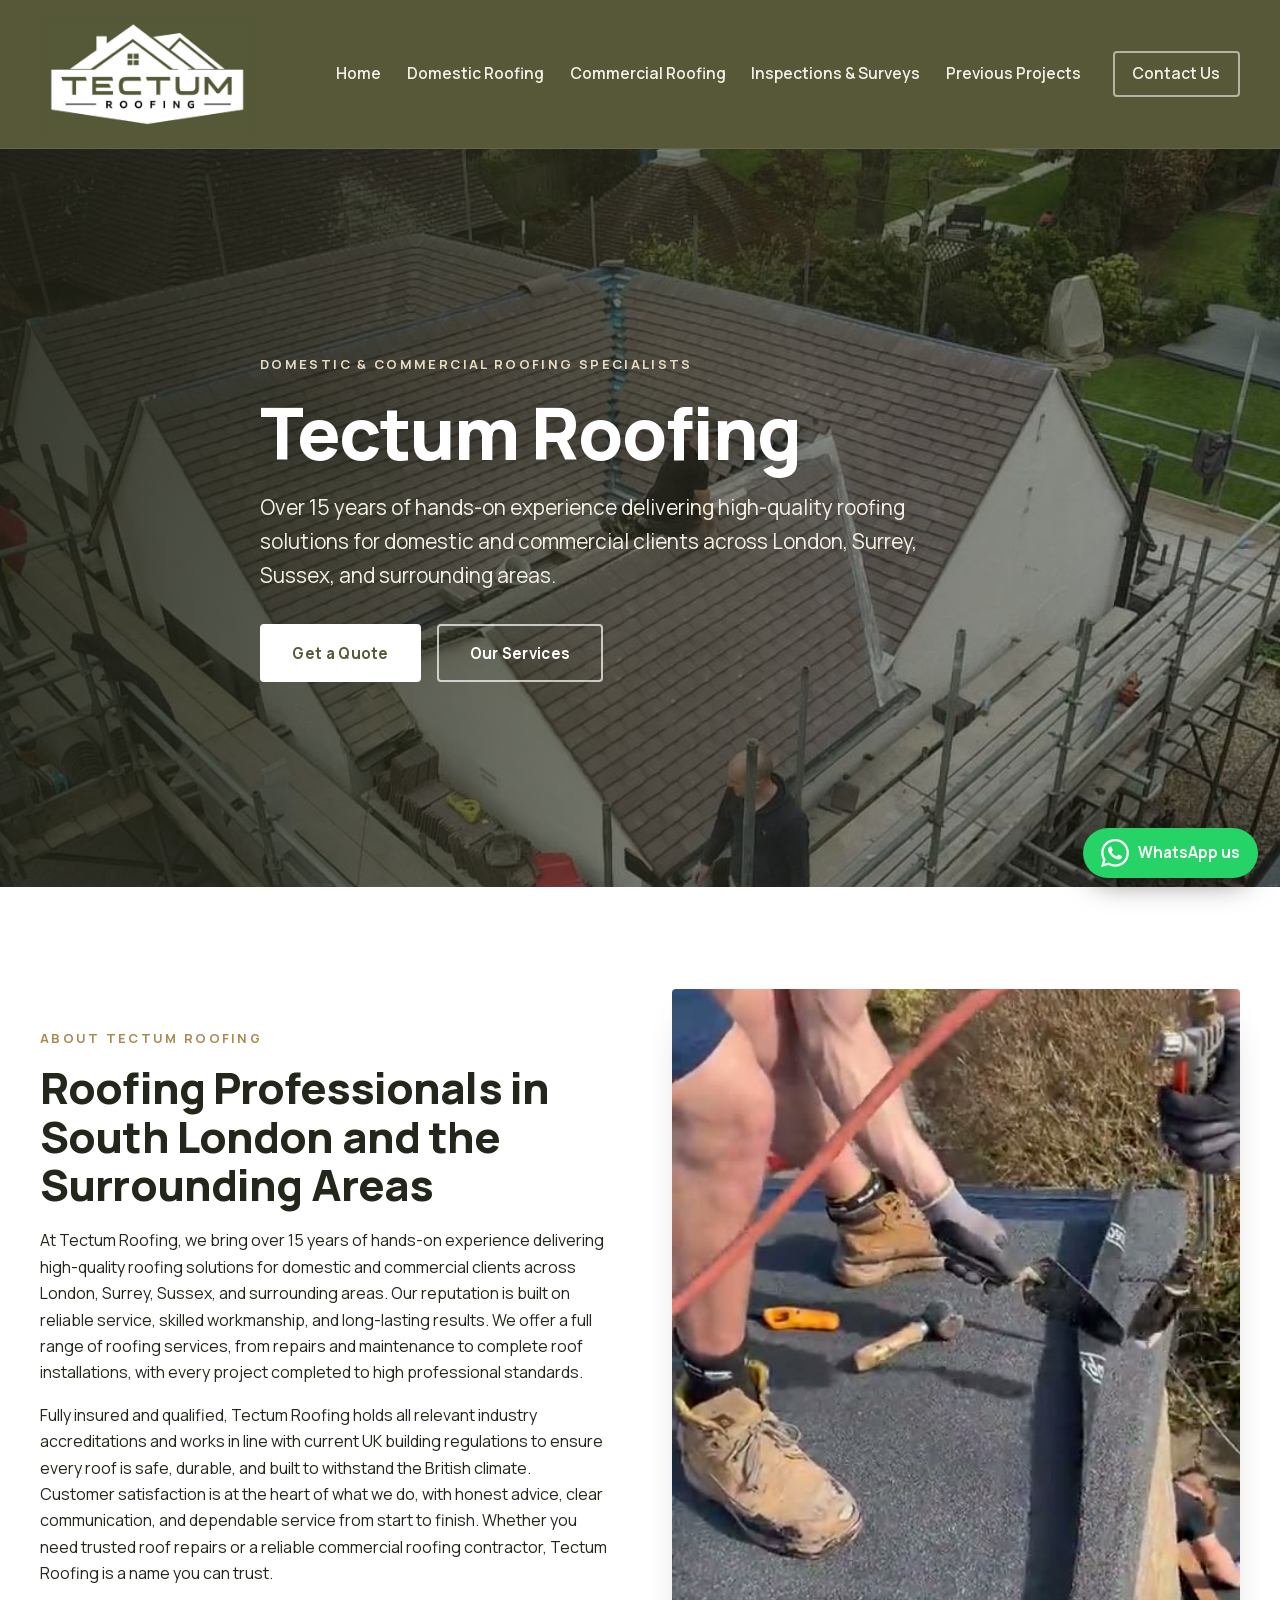
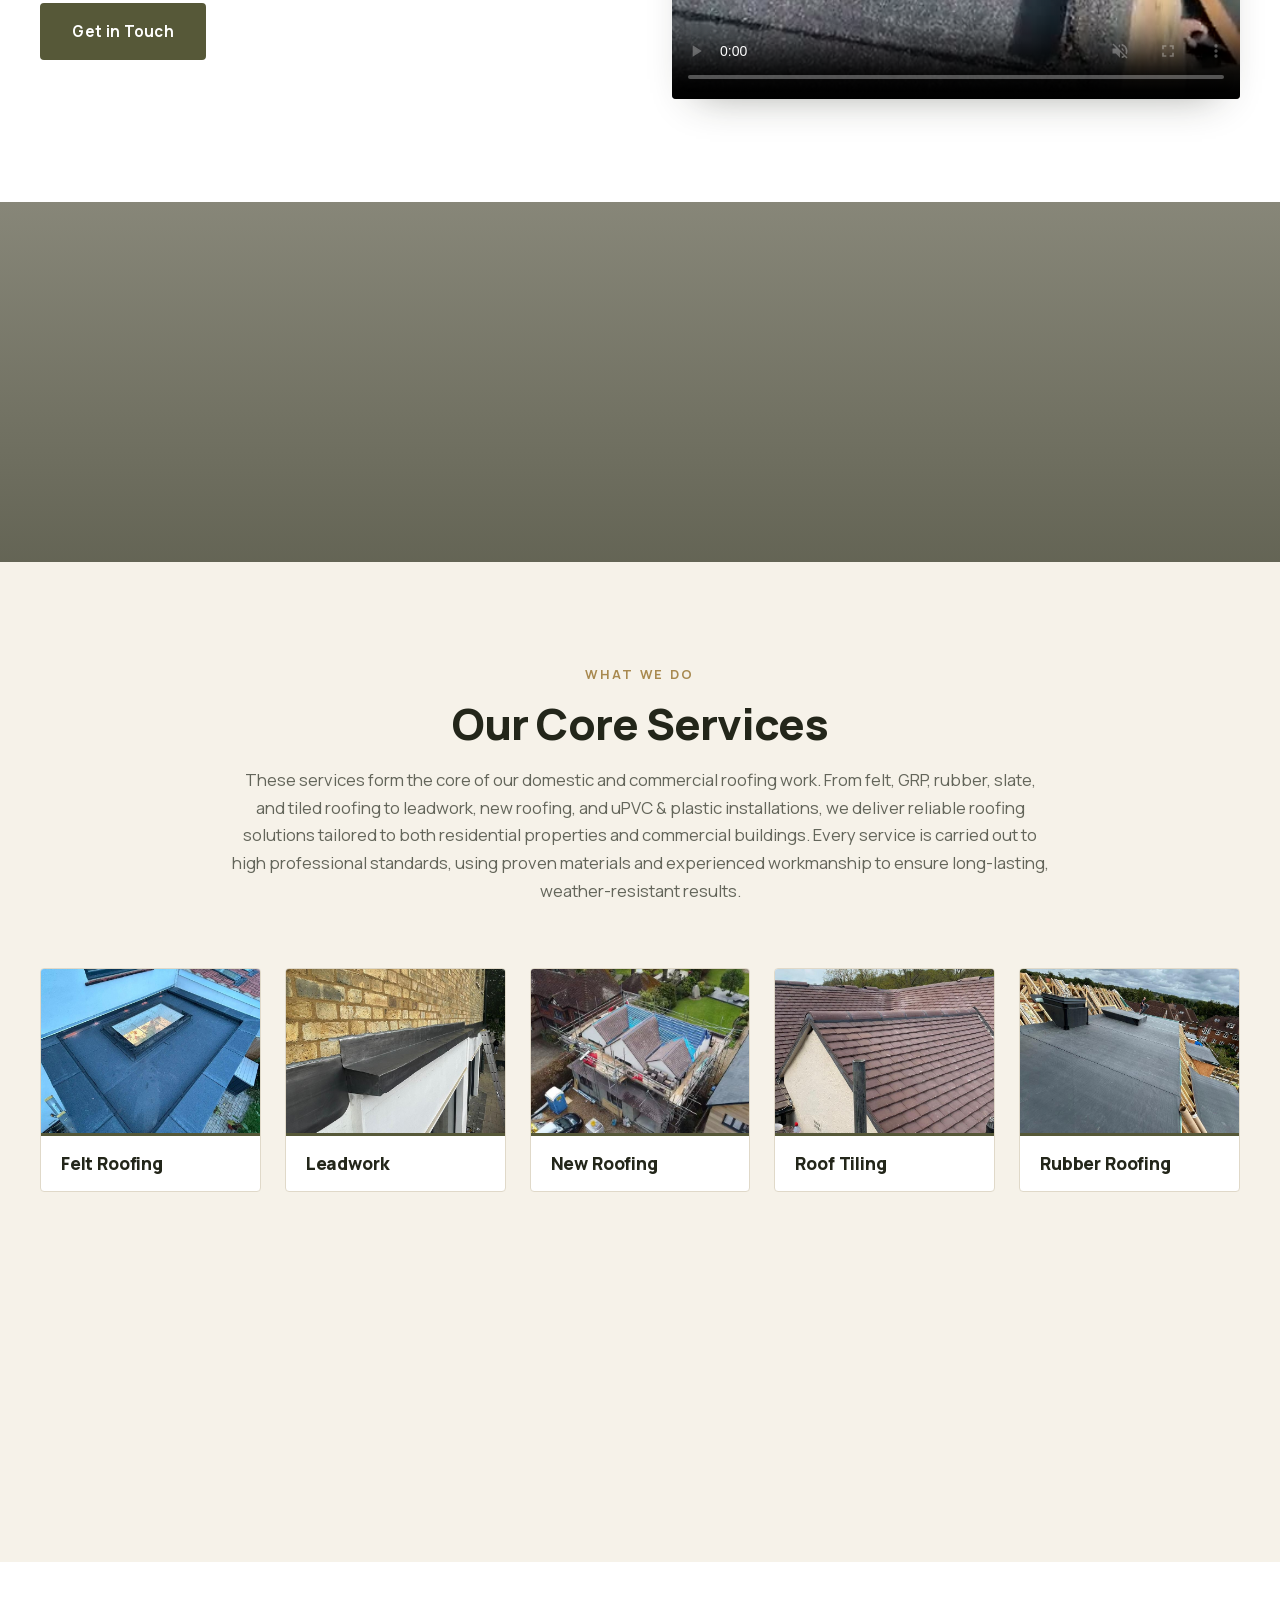
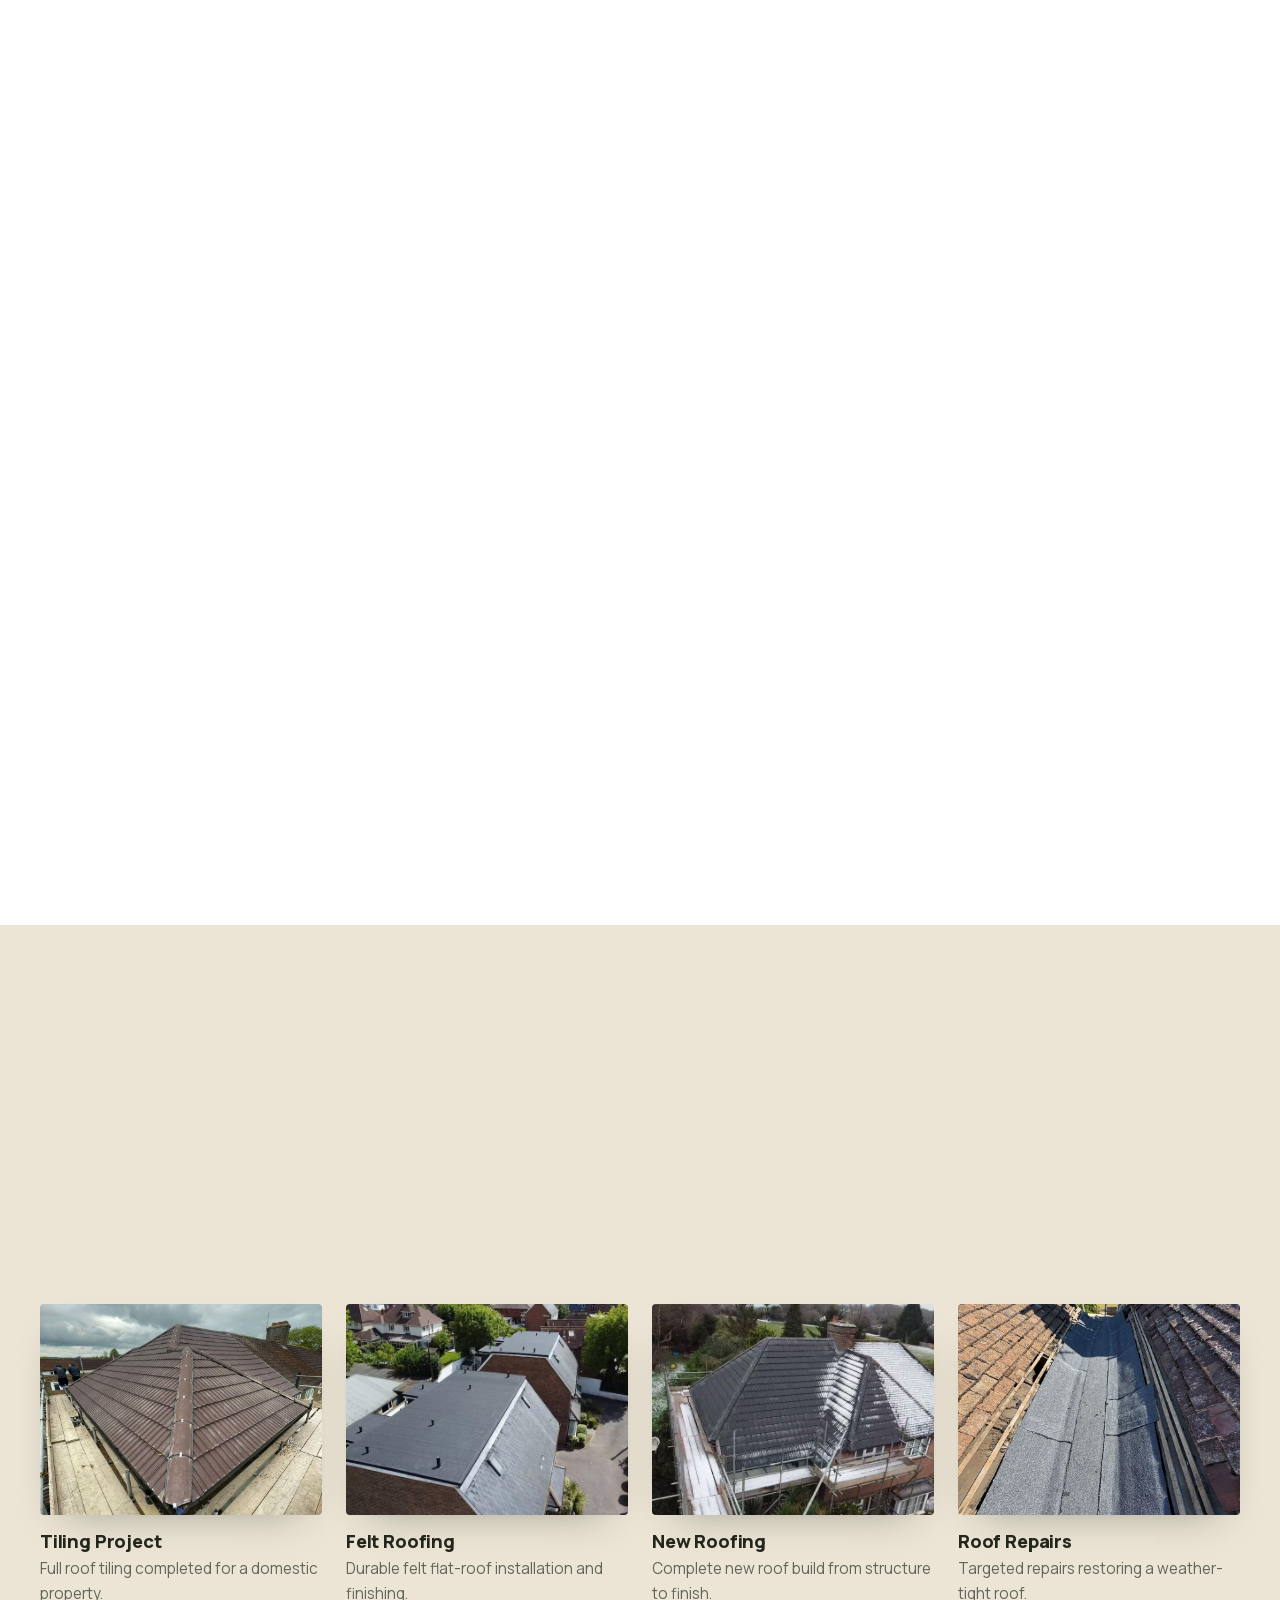
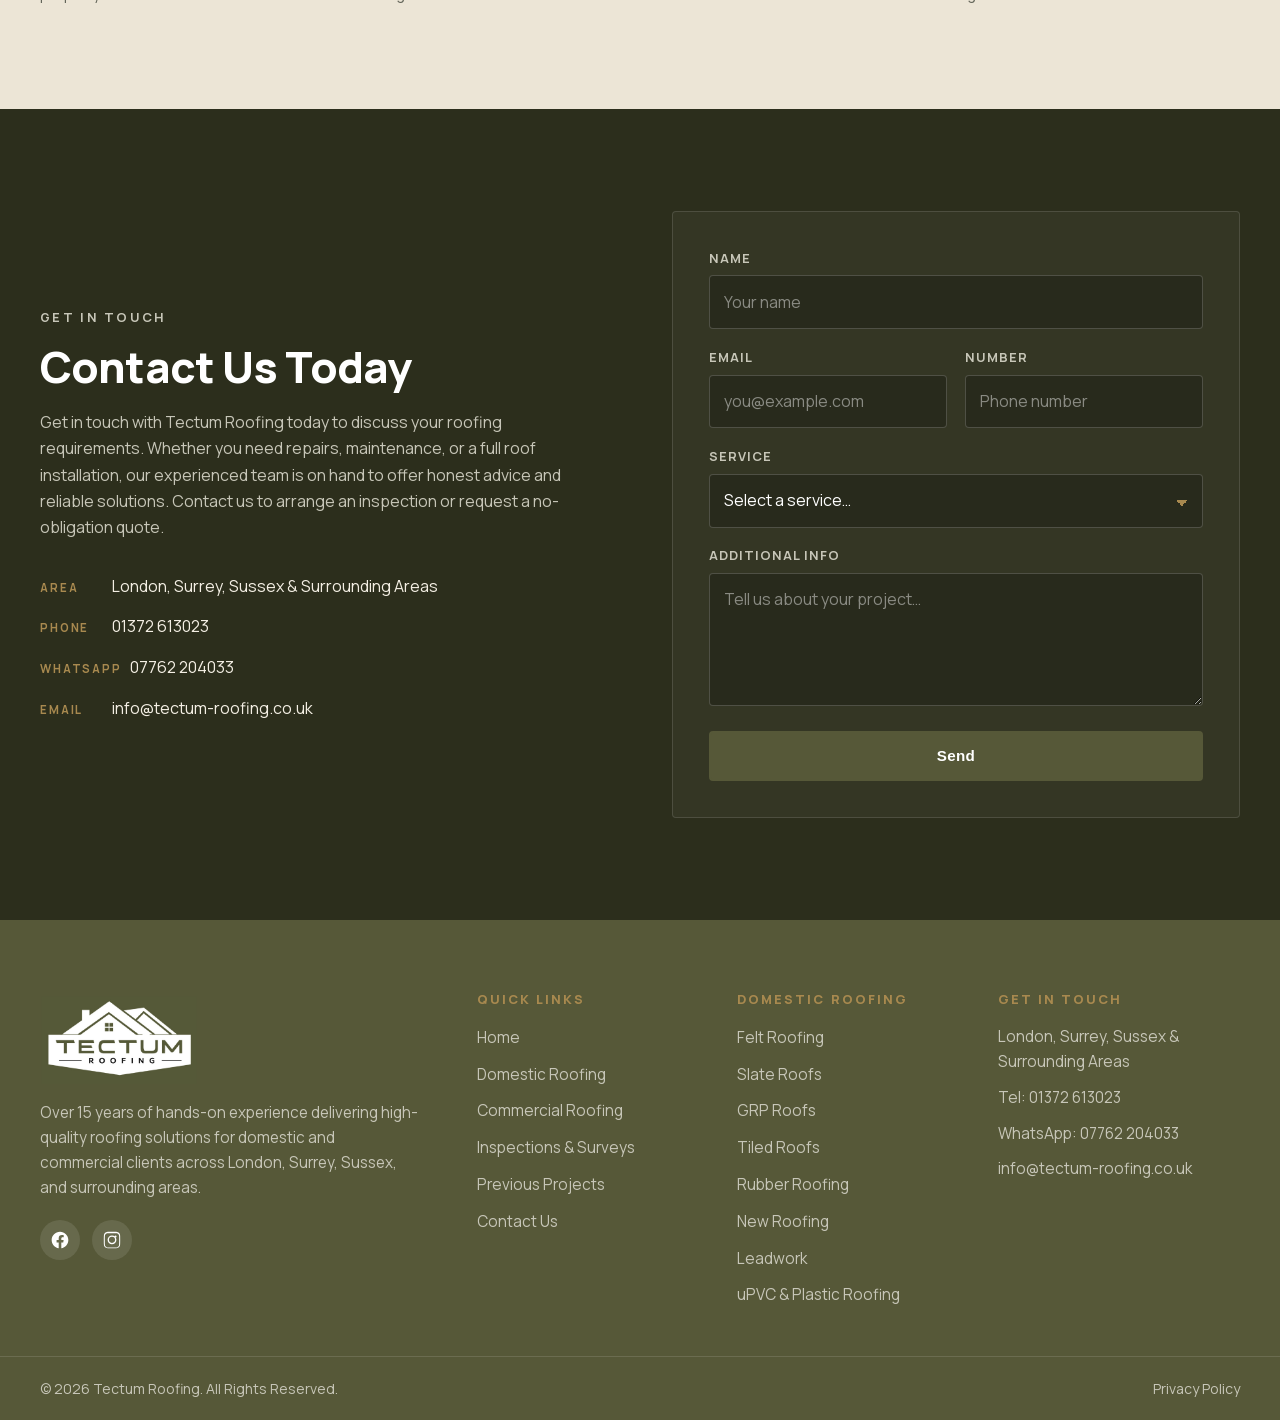
==== index.html @ 18a6b202 "Change the Leadwork photo Client-supplied shot of lead apron flashing dressed along a brick wall. Re" ====
<!DOCTYPE html>
<html lang="en-GB">
<head>
  <meta charset="UTF-8">
  <meta name="viewport" content="width=device-width, initial-scale=1.0">
  <title>Tectum Roofing | Domestic & Commercial Roofing — Surrey, South London & Surrounds</title>
  <meta name="description" content="Tectum Roofing delivers high-quality domestic and commercial roofing across London, Surrey, Sussex and surrounding areas. Over 15 years of experience — repairs, new roofing and full installations.">

  <!-- Favicon (real asset from client site) -->
  <link rel="icon" type="image/png" href="assets/images/brand/favicon.png">

  <!-- Styles -->
  <link rel="stylesheet" href="assets/css/styles.css?v=20260902">

  <!-- Preload primary font weight for faster first paint -->
  <link rel="preload" href="assets/fonts/manrope-latin.woff2" as="font" type="font/woff2" crossorigin>
</head>
<body id="top">

  <!-- ============================================================
       HEADER / NAV
       "Domestic Roofing" links to domestic-roofing.html, which covers
       all 8 services (no separate page per service, by design). The
       service cards below link straight to their section.
       All four nav items now resolve to real pages.
  ============================================================ -->
  <header class="site-header" id="siteHeader">
    <div class="wrap header__inner">
      <a class="site-logo" href="#top" aria-label="Tectum Roofing — home">
        <!-- Real Tectum logo (cropped to content so it reads larger in the header) -->
        <img src="assets/images/brand/Logo-cropped.png" alt="Tectum Roofing logo" width="242" height="141">
      </a>

      <nav class="nav" id="primaryNav" aria-label="Primary">
        <a href="#top" class="nav__link">Home</a>

        <a href="domestic-roofing.html" class="nav__link">Domestic Roofing</a>
        <a href="commercial-roofing.html" class="nav__link">Commercial Roofing</a>
        <a href="inspections-surveys.html" class="nav__link">Inspections &amp; Surveys</a>
        <a href="previous-projects.html" class="nav__link">Previous Projects</a>
        <a href="contact.html" class="nav__link nav__link--cta">Contact Us</a>
      </nav>

      <button class="nav-toggle" id="navToggle" aria-label="Open menu" aria-expanded="false" aria-controls="primaryNav">
        <span></span><span></span><span></span>
      </button>
    </div>
  </header>

  <main>

    <!-- ============================================================
         HERO
         Faithful to reference: full-bleed roof photo, left-aligned
         headline + supporting line + CTA.
    ============================================================ -->
    <section class="hero" aria-label="Introduction">
      <div class="hero__media" role="img" aria-label="Aerial view of Tectum roofers working on a tiled roof, with scaffolding all round"></div>
      <div class="hero__overlay"></div>
      <div class="wrap hero__inner">
        <p class="hero__eyebrow reveal">Domestic &amp; Commercial Roofing Specialists</p>
        <h1 class="hero__title reveal">Tectum Roofing</h1>
        <p class="hero__lead reveal">Over 15 years of hands-on experience delivering high-quality roofing solutions for domestic and commercial clients across London, Surrey, Sussex, and surrounding areas.</p>
        <div class="hero__actions reveal">
          <a href="#contact" class="btn btn--on-dark">Get a Quote</a>
          <a href="#services" class="btn btn--ghost">Our Services</a>
        </div>
      </div>
    </section>

    <!-- ============================================================
         INTRO / ABOUT  (text left, image right)
    ============================================================ -->
    <section class="section intro" aria-labelledby="intro-heading">
      <div class="wrap grid-2 grid-2--text-media">
        <div class="intro__text">
          <p class="eyebrow reveal">About Tectum Roofing</p>
          <h2 id="intro-heading" class="reveal">Roofing Professionals in South London and the Surrounding Areas</h2>
          <p class="reveal">At Tectum Roofing, we bring over 15 years of hands-on experience delivering high-quality roofing solutions for domestic and commercial clients across London, Surrey, Sussex, and surrounding areas. Our reputation is built on reliable service, skilled workmanship, and long-lasting results. We offer a full range of roofing services, from repairs and maintenance to complete roof installations, with every project completed to high professional standards.</p>
          <p class="reveal">Fully insured and qualified, Tectum Roofing holds all relevant industry accreditations and works in line with current UK building regulations to ensure every roof is safe, durable, and built to withstand the British climate. Customer satisfaction is at the heart of what we do, with honest advice, clear communication, and dependable service from start to finish. Whether you need trusted roof repairs or a reliable commercial roofing contractor, Tectum Roofing is a name you can trust.</p>
          <a href="#contact" class="btn btn--primary reveal">Get in Touch</a>
        </div>
        <div class="intro__media intro__media--video reveal">
          <!-- Client-supplied site video. Plays muted and looped, but only
               when the visitor hasn't asked for reduced motion (see main.js).
               Controls are on so it can be paused or unmuted. -->
          <video class="intro__video" poster="assets/images/video-poster.jpg"
                 width="480" height="854" muted loop playsinline controls preload="none"
                 aria-label="Tectum Roofing at work on a slate roof">
            <source src="assets/video/tectum-roofing.mp4" type="video/mp4">
            <p>Your browser can&rsquo;t play this video.
               <a href="assets/video/tectum-roofing.mp4">Download it instead</a>.</p>
          </video>
        </div>
      </div>
    </section>

    <!-- ============================================================
         PARALLAX BAND  (brand divider — Slating photo + olive wash)
         Reference had a plain grey band here; re-skinned on-brand.
    ============================================================ -->
    <section class="band" aria-hidden="true">
      <div class="band__media"></div>
      <div class="band__overlay"></div>
    </section>

    <!-- ============================================================
         CORE SERVICES  (4-col grid of photo + label, ×8)
    ============================================================ -->
    <section class="section services" id="services" aria-labelledby="services-heading">
      <div class="wrap">
        <div class="section-head section-head--center">
          <p class="eyebrow reveal">What We Do</p>
          <h2 id="services-heading" class="reveal">Our Core Services</h2>
          <p class="section-head__lead reveal">These services form the core of our domestic and commercial roofing work. From felt, GRP, rubber, slate, and tiled roofing to leadwork, new roofing, and uPVC &amp; plastic installations, we deliver reliable roofing solutions tailored to both residential properties and commercial buildings. Every service is carried out to high professional standards, using proven materials and experienced workmanship to ensure long-lasting, weather-resistant results.</p>
        </div>

        <ul class="cards cards--5" role="list">
          <li class="card reveal">
            <a class="card__link" href="domestic-roofing.html#felt-roofing">
            <div class="card__media"><img src="assets/images/services/grp-fibreglass.jpg" alt="Felt flat roof with rooflight" width="800" height="1067" loading="lazy"></div>
            <h3 class="card__title">Felt Roofing</h3>
            </a>
          </li>
          <li class="card reveal">
            <a class="card__link" href="domestic-roofing.html#leadwork">
            <div class="card__media"><img src="assets/images/services/lead-apron.jpg" alt="Lead apron flashing dressed along a brick wall" width="800" height="1067" loading="lazy"></div>
            <h3 class="card__title">Leadwork</h3>
            </a>
          </li>
          <li class="card reveal">
            <a class="card__link" href="domestic-roofing.html#new-roofing">
            <div class="card__media"><img src="assets/images/services/new-roof-aerial.jpg" alt="A property receiving a new roof, seen from above" width="800" height="450" loading="lazy"></div>
            <h3 class="card__title">New Roofing</h3>
            </a>
          </li>
          <li class="card reveal">
            <a class="card__link" href="domestic-roofing.html#roof-tiling">
            <div class="card__media"><img src="assets/images/services/new-tiles.jpg" alt="Newly laid roof tiles" width="800" height="1067" loading="lazy"></div>
            <h3 class="card__title">Roof Tiling</h3>
            </a>
          </li>
          <li class="card reveal">
            <a class="card__link" href="domestic-roofing.html#rubber-roofing">
            <div class="card__media"><img src="assets/images/services/epdm-flat-roof.jpg" alt="A large EPDM rubber flat roof, with the new timber roof structure alongside" width="800" height="1067" loading="lazy"></div>
            <h3 class="card__title">Rubber Roofing</h3>
            </a>
          </li>
          <li class="card reveal">
            <a class="card__link" href="domestic-roofing.html#slate-roofing">
            <div class="card__media"><img src="assets/images/services/slate-chimneys.jpg" alt="Slate roof with chimney stacks" width="800" height="600" loading="lazy"></div>
            <h3 class="card__title">Slate Roofing</h3>
            </a>
          </li>
          <li class="card reveal">
            <a class="card__link" href="domestic-roofing.html#upvc-plastic">
            <div class="card__media"><img src="assets/images/services/upvc-roofline.jpg" alt="White uPVC roofline and fascias" width="800" height="1067" loading="lazy"></div>
            <h3 class="card__title">uPVC &amp; Plastic Roofing</h3>
            </a>
          </li>
          <li class="card reveal">
            <a class="card__link" href="domestic-roofing.html">
            <div class="card__media"><img src="assets/images/services/domestic-flat-roof.jpg" alt="Domestic flat roof with rooflights" width="800" height="1067" loading="lazy"></div>
            <h3 class="card__title">Domestic Flat Roofing</h3>
            </a>
          </li>
          <li class="card reveal">
            <a class="card__link" href="commercial-roofing.html">
            <div class="card__media"><img src="assets/images/services/commercial-flat-roof.jpg" alt="Commercial flat roofing works in progress" width="800" height="1067" loading="lazy"></div>
            <h3 class="card__title">Commercial Flat Roofing</h3>
            </a>
          </li>
        </ul>
      </div>
    </section>

    <!-- ============================================================
         WHAT SETS US APART  (image left, text right)
         Note: the reference site repeated the "What Sets Our Roofing
         Work Apart" heading twice (a template artefact). Consolidated
         to one clean heading here.
    ============================================================ -->
    <section class="section apart" aria-labelledby="apart-heading">
      <div class="wrap grid-2 grid-2--media-text">
        <div class="apart__media reveal">
          <img src="assets/images/new-tile-gable.jpg" alt="A newly tiled roof and gable end" width="1100" height="1467" loading="lazy">
        </div>
        <div class="apart__text">
          <p class="eyebrow reveal">Why Tectum</p>
          <h2 id="apart-heading" class="reveal">What Sets Our Roofing Work Apart</h2>
          <p class="reveal">At Tectum Roofing, our performance is measured by quality, reliability, and results that stand the test of time. With over 15 years of industry experience, we deliver roofing solutions that combine skilled workmanship with proven materials, ensuring every project is completed safely, efficiently, and to the highest standard.</p>

          <div class="feature reveal">
            <h3 class="feature__title">High-Quality Roofing Workmanship</h3>
            <p>Expertly delivered roof repairs, maintenance, and installations for domestic and commercial properties, with a strong focus on durability and attention to detail.</p>
          </div>
          <div class="feature reveal">
            <h3 class="feature__title">Reliable Project Delivery</h3>
            <p>Clear communication, honest pricing, and dependable timelines, giving homeowners and businesses confidence from initial inspection through to completion.</p>
          </div>

          <a href="#contact" class="btn btn--primary reveal">Get a Quote</a>
        </div>
      </div>
    </section>

    <!-- ============================================================
         RECENT PROJECTS  (4-col grid)
         Project captions below are short placeholders — the reference
         had none. PLACEHOLDER: project descriptions (see list)
    ============================================================ -->
    <section class="section projects" id="projects" aria-labelledby="projects-heading">
      <div class="wrap">
        <div class="section-head section-head--center">
          <p class="eyebrow reveal">Our Work</p>
          <h2 id="projects-heading" class="reveal">View Our Most Recent Projects</h2>
          <p class="section-head__lead reveal">Take a look at some of our latest roofing projects completed for domestic and commercial clients.</p>
          <a href="previous-projects.html" class="btn btn--primary reveal">View Our Projects</a>
        </div>

        <ul class="cards cards--4" role="list">
          <li class="project reveal">
            <div class="project__media"><img src="assets/images/projects/tiling-project.jpg" alt="Completed roof tiling project" width="850" height="1133" loading="lazy"></div>
            <h3 class="project__title">Tiling Project</h3>
            <!-- PLACEHOLDER: project description -->
            <p class="project__desc">Full roof tiling completed for a domestic property.</p>
          </li>
          <li class="project reveal">
            <div class="project__media"><img src="assets/images/projects/felt-project.jpg" alt="Completed felt roofing project" width="850" height="478" loading="lazy"></div>
            <h3 class="project__title">Felt Roofing</h3>
            <!-- PLACEHOLDER: project description -->
            <p class="project__desc">Durable felt flat-roof installation and finishing.</p>
          </li>
          <li class="project reveal">
            <div class="project__media"><img src="assets/images/projects/new-roof-project.jpg" alt="New roof installation project" width="850" height="478" loading="lazy"></div>
            <h3 class="project__title">New Roofing</h3>
            <!-- PLACEHOLDER: project description -->
            <p class="project__desc">Complete new roof build from structure to finish.</p>
          </li>
          <li class="project reveal">
            <div class="project__media"><img src="assets/images/projects/roof-repairs-project.jpg" alt="Roof repairs project" width="850" height="1133" loading="lazy"></div>
            <h3 class="project__title">Roof Repairs</h3>
            <!-- PLACEHOLDER: project description -->
            <p class="project__desc">Targeted repairs restoring a weather-tight roof.</p>
          </li>
        </ul>
      </div>
    </section>

    <!-- ============================================================
         CONTACT  (dark section: heading + CTA left, form right)
    ============================================================ -->
    <section class="section contact" id="contact" aria-labelledby="contact-heading">
      <div class="wrap grid-2 grid-2--contact">
        <div class="contact__intro">
          <p class="eyebrow eyebrow--light reveal">Get In Touch</p>
          <h2 id="contact-heading" class="reveal">Contact Us Today</h2>
          <p class="reveal">Get in touch with Tectum Roofing today to discuss your roofing requirements. Whether you need repairs, maintenance, or a full roof installation, our experienced team is on hand to offer honest advice and reliable solutions. Contact us to arrange an inspection or request a no-obligation quote.</p>
          <ul class="contact__details reveal" role="list">
            <li><span>Area</span> London, Surrey, Sussex &amp; Surrounding Areas</li>
            <li><span>Phone</span> <a href="tel:+441372613023">01372 613023</a></li>
            <li><span>WhatsApp</span> <a href="https://wa.me/447762204033" target="_blank" rel="noopener">07762 204033</a></li>
            <li><span>Email</span> <a href="mailto:info@tectum-roofing.co.uk">info@tectum-roofing.co.uk</a></li>
          </ul>
        </div>

        <!-- Demo form: no backend. Submitting shows a confirmation note only.
             PLACEHOLDER: form needs a real handler / email endpoint (see list) -->
        <form class="contact-form reveal" id="quoteForm" novalidate>
          <div class="field">
            <label for="f-name">Name</label>
            <input type="text" id="f-name" name="name" autocomplete="name" required placeholder="Your name">
          </div>
          <div class="field-row">
            <div class="field">
              <label for="f-email">Email</label>
              <input type="email" id="f-email" name="email" autocomplete="email" required placeholder="you@example.com">
            </div>
            <div class="field">
              <label for="f-number">Number</label>
              <input type="tel" id="f-number" name="number" autocomplete="tel" placeholder="Phone number">
            </div>
          </div>
          <div class="field">
            <label for="f-service">Service</label>
            <select id="f-service" name="service">
              <option value="" selected disabled>Select a service…</option>
              <option>Felt Roofing</option>
              <option>GRP Roofing</option>
              <option>Leadwork</option>
              <option>New Roofing</option>
              <option>Roof Tiling</option>
              <option>Rubber Roofing</option>
              <option>Slate Roofing</option>
              <option>uPVC &amp; Plastic Roofing</option>
              <option>Inspection / Survey</option>
              <option>Other</option>
            </select>
          </div>
          <div class="field">
            <label for="f-info">Additional Info</label>
            <textarea id="f-info" name="info" rows="4" placeholder="Tell us about your project…"></textarea>
          </div>
          <button type="submit" class="btn btn--primary btn--block">Send</button>
          <p class="form-note" id="formNote" hidden></p>
        </form>
      </div>
    </section>

  </main>

  <!-- ============================================================
       FOOTER  (identical on every page)
  ============================================================ -->
  <footer class="site-footer">
    <div class="wrap footer__grid">
      <div class="footer__brand">
        <img src="assets/images/brand/Logo-cropped.png" alt="Tectum Roofing logo" width="242" height="141" loading="lazy">
        <p>Over 15 years of hands-on experience delivering high-quality roofing solutions for domestic and commercial clients across London, Surrey, Sussex, and surrounding areas.</p>
        <!-- PLACEHOLDER: social links point nowhere yet (see list) -->
        <div class="socials" aria-label="Social media">
          <a href="#" aria-label="Tectum Roofing on Facebook" title="Facebook (placeholder)">
            <svg width="20" height="20" viewBox="0 0 24 24" fill="currentColor" aria-hidden="true"><path d="M22 12.06C22 6.5 17.52 2 12 2S2 6.5 2 12.06c0 5 3.66 9.15 8.44 9.94v-7.03H7.9v-2.9h2.54V9.85c0-2.51 1.49-3.9 3.78-3.9 1.09 0 2.24.2 2.24.2v2.46h-1.26c-1.24 0-1.63.77-1.63 1.56v1.87h2.78l-.44 2.9h-2.34V22c4.78-.79 8.43-4.94 8.43-9.94Z"/></svg>
          </a>
          <a href="#" aria-label="Tectum Roofing on Instagram" title="Instagram (placeholder)">
            <svg width="20" height="20" viewBox="0 0 24 24" fill="currentColor" aria-hidden="true"><path d="M12 2.16c3.2 0 3.58.01 4.85.07 1.17.05 1.8.25 2.23.41.56.22.96.48 1.38.9.42.42.68.82.9 1.38.16.42.36 1.06.41 2.23.06 1.27.07 1.65.07 4.85s-.01 3.58-.07 4.85c-.05 1.17-.25 1.8-.41 2.23-.22.56-.48.96-.9 1.38-.42.42-.82.68-1.38.9-.42.16-1.06.36-2.23.41-1.27.06-1.65.07-4.85.07s-3.58-.01-4.85-.07c-1.17-.05-1.8-.25-2.23-.41a3.7 3.7 0 0 1-1.38-.9 3.7 3.7 0 0 1-.9-1.38c-.16-.42-.36-1.06-.41-2.23C2.17 15.58 2.16 15.2 2.16 12s.01-3.58.07-4.85c.05-1.17.25-1.8.41-2.23.22-.56.48-.96.9-1.38.42-.42.82-.68 1.38-.9.42-.16 1.06-.36 2.23-.41C8.42 2.17 8.8 2.16 12 2.16Zm0 1.62c-3.15 0-3.52.01-4.76.07-.9.04-1.38.19-1.71.32-.43.17-.74.37-1.06.69-.32.32-.52.63-.69 1.06-.13.33-.28.81-.32 1.71-.06 1.24-.07 1.61-.07 4.76s.01 3.52.07 4.76c.04.9.19 1.38.32 1.71.17.43.37.74.69 1.06.32.32.63.52 1.06.69.33.13.81.28 1.71.32 1.24.06 1.61.07 4.76.07s3.52-.01 4.76-.07c.9-.04 1.38-.19 1.71-.32.43-.17.74-.37 1.06-.69.32-.32.52-.63.69-1.06.13-.33.28-.81.32-1.71.06-1.24.07-1.61.07-4.76s-.01-3.52-.07-4.76c-.04-.9-.19-1.38-.32-1.71a2.85 2.85 0 0 0-.69-1.06 2.85 2.85 0 0 0-1.06-.69c-.33-.13-.81-.28-1.71-.32-1.24-.06-1.61-.07-4.76-.07Zm0 2.76a5.3 5.3 0 1 1 0 10.6 5.3 5.3 0 0 1 0-10.6Zm0 1.62a3.68 3.68 0 1 0 0 7.36 3.68 3.68 0 0 0 0-7.36Zm5.48-.34a1.24 1.24 0 1 1-2.48 0 1.24 1.24 0 0 1 2.48 0Z"/></svg>
          </a>
        </div>
      </div>

      <nav class="footer__col" aria-label="Quick links">
        <h4>Quick Links</h4>
        <ul role="list">
          <li><a href="index.html">Home</a></li>
          <li><a href="domestic-roofing.html">Domestic Roofing</a></li>
          <li><a href="commercial-roofing.html">Commercial Roofing</a></li>
          <li><a href="inspections-surveys.html">Inspections &amp; Surveys</a></li>
          <li><a href="previous-projects.html">Previous Projects</a></li>
          <li><a href="contact.html">Contact Us</a></li>
        </ul>
      </nav>

      <nav class="footer__col" aria-label="Domestic roofing services">
        <h4>Domestic Roofing</h4>
        <ul role="list">
          <li><a href="domestic-roofing.html#felt-roofing">Felt Roofing</a></li>
          <li><a href="domestic-roofing.html#slate-roofing">Slate Roofs</a></li>
          <li><a href="domestic-roofing.html#grp-roofing">GRP Roofs</a></li>
          <li><a href="domestic-roofing.html#roof-tiling">Tiled Roofs</a></li>
          <li><a href="domestic-roofing.html#rubber-roofing">Rubber Roofing</a></li>
          <li><a href="domestic-roofing.html#new-roofing">New Roofing</a></li>
          <li><a href="domestic-roofing.html#leadwork">Leadwork</a></li>
          <li><a href="domestic-roofing.html#upvc-plastic">uPVC &amp; Plastic Roofing</a></li>
        </ul>
      </nav>

      <div class="footer__col">
        <h4>Get In Touch</h4>
        <ul role="list" class="footer__contact">
          <li>London, Surrey, Sussex &amp; Surrounding Areas</li>
          <li>Tel: <a href="tel:+441372613023">01372 613023</a></li>
          <li>WhatsApp: <a href="https://wa.me/447762204033" target="_blank" rel="noopener">07762 204033</a></li>
          <li><a href="mailto:info@tectum-roofing.co.uk">info@tectum-roofing.co.uk</a></li>
        </ul>
      </div>
    </div>

    <div class="footer__bar">
      <div class="wrap footer__bar-inner">
        <p>&copy; <span id="year">2026</span> Tectum Roofing. All Rights Reserved.</p>
        <p class="footer__legal"><a href="privacy-policy.html">Privacy Policy</a></p>
      </div>
    </div>
  </footer>

  <!-- Floating WhatsApp click-to-chat button -->
  <a class="wa-float" href="https://wa.me/447762204033?text=Hi%20Tectum%20Roofing%2C%20I%27d%20like%20to%20ask%20about%20a%20roofing%20quote."
     target="_blank" rel="noopener" aria-label="Chat with Tectum Roofing on WhatsApp">
    <svg viewBox="0 0 24 24" width="28" height="28" fill="currentColor" aria-hidden="true">
      <path d="M17.472 14.382c-.297-.149-1.758-.867-2.03-.967-.273-.099-.471-.148-.67.15-.197.297-.767.966-.94 1.164-.173.199-.347.223-.644.075-.297-.15-1.255-.463-2.39-1.475-.883-.788-1.48-1.761-1.653-2.059-.173-.297-.018-.458.13-.606.134-.133.298-.347.446-.52.149-.174.198-.298.298-.497.099-.198.05-.372-.025-.521-.075-.149-.669-1.612-.916-2.207-.242-.579-.487-.5-.669-.51-.173-.008-.371-.01-.57-.01-.198 0-.52.074-.792.372-.272.297-1.04 1.016-1.04 2.479 0 1.462 1.065 2.875 1.213 3.074.149.198 2.096 3.2 5.077 4.487.71.306 1.263.489 1.694.625.712.227 1.36.195 1.871.118.571-.085 1.758-.719 2.006-1.413.248-.694.248-1.289.173-1.413-.074-.124-.272-.198-.57-.347m-5.421 7.403h-.004a9.87 9.87 0 01-5.031-1.378l-.361-.214-3.741.982.998-3.648-.235-.374a9.86 9.86 0 01-1.51-5.26c.001-5.45 4.436-9.884 9.888-9.884 2.64 0 5.122 1.03 6.988 2.898a9.825 9.825 0 012.893 6.994c-.003 5.45-4.437 9.885-9.885 9.885m8.413-18.297A11.815 11.815 0 0012.05 0C5.495 0 .16 5.335.157 11.892c0 2.096.547 4.142 1.588 5.945L.057 24l6.305-1.654a11.882 11.882 0 005.683 1.448h.005c6.554 0 11.89-5.335 11.893-11.893a11.821 11.821 0 00-3.48-8.413z"/>
    </svg>
    <span class="wa-float__label">WhatsApp us</span>
  </a>

  <script src="assets/js/main.js?v=20260902" defer></script>
</body>
</html>
---- assets/css/styles.css ----
/* ============================================================
   TECTUM ROOFING — Homepage styles
   Faithful rebuild of the reference site, re-skinned in the
   Tectum brand (olive + cream, pulled from the logo).
   Plain CSS. No frameworks.
   ------------------------------------------------------------
   Contents:
   1.  Brand tokens (colours, type, spacing)
   2.  Fonts (self-hosted Manrope)
   3.  Base / reset
   4.  Layout helpers (wrap, grids, sections)
   5.  Buttons
   6.  Header / nav
   7.  Hero
   8.  Intro / About
   9.  Parallax band
   10. Services
   11. What sets us apart
   12. Projects
   13. Contact + form
   14. Footer
   15. Reveal animation
   16. Responsive (tablet + mobile)
   ============================================================ */

/* ---------- 1. BRAND TOKENS ---------- */
:root{
  /* Colours — olive & cream are exact from Logo.png (#565838 / #ffffff) */
  --olive:        #565838;   /* brand primary */
  --olive-deep:   #444629;   /* hover / deeper bands */
  --olive-darker: #2c2e1c;   /* dark contact section */
  --ink:          #23261a;   /* body text */
  --muted:        #63655a;   /* secondary text */
  --cream:        #f6f2e9;   /* page background */
  --paper:        #ffffff;   /* cards / panels */
  --sand:         #ece5d6;   /* soft panels */
  --line:         #e0d9c9;   /* borders */
  --brass:        #a8894f;   /* warm metallic accent */
  --on-dark:      #f4efe4;   /* text on dark */
  --on-dark-mut:  #c7c6b8;   /* muted text on dark */

  /* Type */
  --font: "Manrope", -apple-system, BlinkMacSystemFont, "Segoe UI", sans-serif;

  /* Spacing scale */
  --s-1: .5rem;  --s-2: 1rem;  --s-3: 1.5rem;  --s-4: 2rem;
  --s-5: 3rem;   --s-6: 4rem;  --s-7: 6rem;    --s-8: 8rem;

  --wrap: 1200px;
  --radius: 4px;
  --shadow: 0 18px 40px -24px rgba(35,38,26,.45);
  --ease: cubic-bezier(.22,.61,.36,1);
}

/* ---------- 2. FONTS (self-hosted, variable) ---------- */
@font-face{
  font-family:"Manrope";
  font-style:normal;
  font-weight:400 800;
  font-display:swap;
  src:url("../fonts/manrope-latin.woff2") format("woff2");
  unicode-range:U+0000-00FF,U+0131,U+0152-0153,U+02BB-02BC,U+02C6,U+02DA,U+02DC,U+0304,U+0308,U+0329,U+2000-206F,U+20AC,U+2122,U+2191,U+2193,U+2212,U+2215,U+FEFF,U+FFFD;
}
@font-face{
  font-family:"Manrope";
  font-style:normal;
  font-weight:400 800;
  font-display:swap;
  src:url("../fonts/manrope-latin-ext.woff2") format("woff2");
  unicode-range:U+0100-02BA,U+02BD-02C5,U+02C7-02CC,U+02CE-02D7,U+02DD-02FF,U+0304,U+0308,U+0329,U+1D00-1DBF,U+1E00-1E9F,U+1EF2-1EFF,U+2020,U+20A0-20AB,U+20AD-20C0,U+2113,U+2C60-2C7F,U+A720-A7FF;
}

/* ---------- 3. BASE / RESET ---------- */
*,*::before,*::after{ box-sizing:border-box; }
html{ scroll-behavior:smooth; -webkit-text-size-adjust:100%; }
body{
  margin:0;
  font-family:var(--font);
  font-weight:400;
  color:var(--ink);
  background:var(--cream);
  line-height:1.65;
  -webkit-font-smoothing:antialiased;
  text-rendering:optimizeLegibility;
}
img{ max-width:100%; display:block; }
a{ color:inherit; text-decoration:none; }
h1,h2,h3,h4{ margin:0 0 .4em; line-height:1.12; letter-spacing:-.02em; font-weight:800; }
h1{ font-size:clamp(2.5rem,6vw,4.5rem); }
h2{ font-size:clamp(1.9rem,3.4vw,2.9rem); }
h3{ font-size:1.25rem; letter-spacing:-.01em; }
p{ margin:0 0 1rem; }
:focus-visible{ outline:3px solid var(--brass); outline-offset:3px; border-radius:2px; }

/* ---------- 4. LAYOUT HELPERS ---------- */
.wrap{ width:min(var(--wrap),100% - 2.5rem); margin-inline:auto; }
.section{ padding:clamp(3.5rem,8vw,7rem) 0; }
.grid-2{ display:grid; gap:clamp(2rem,5vw,4.5rem); align-items:center; }
@media (min-width:900px){ .grid-2{ grid-template-columns:1fr 1fr; } }

.eyebrow{
  font-size:.8rem; font-weight:700; letter-spacing:.18em; text-transform:uppercase;
  color:var(--brass); margin:0 0 .9rem;
}
.eyebrow--light{ color:#d3b783; }

.section-head{ max-width:820px; margin-bottom:clamp(2.5rem,5vw,4rem); }
.section-head--center{ margin-inline:auto; text-align:center; }
.section-head__lead{ color:var(--muted); font-size:1.05rem; margin-bottom:1.6rem; }

/* ---------- 5. BUTTONS ---------- */
.btn{
  --btn-bg:var(--olive); --btn-fg:var(--on-dark); --btn-bd:var(--olive);
  display:inline-flex; align-items:center; justify-content:center; gap:.5rem;
  padding:.9rem 1.9rem; font-weight:700; font-size:.95rem; letter-spacing:.02em;
  border:2px solid var(--btn-bd); background:var(--btn-bg); color:var(--btn-fg);
  border-radius:var(--radius); cursor:pointer;
  transition:transform .18s var(--ease), background .2s var(--ease), color .2s var(--ease), box-shadow .2s var(--ease);
}
.btn:hover{ transform:translateY(-2px); box-shadow:var(--shadow); }
.btn:active{ transform:translateY(0) scale(.98); }
.btn--primary{ --btn-bg:var(--olive); --btn-fg:#fff; --btn-bd:var(--olive); }
.btn--primary:hover{ background:var(--olive-deep); border-color:var(--olive-deep); }
.btn--on-dark{ --btn-bg:#fff; --btn-fg:var(--olive); --btn-bd:#fff; }
.btn--on-dark:hover{ background:var(--brass); border-color:var(--brass); color:#fff; }
.btn--ghost{ --btn-bg:transparent; --btn-fg:#fff; --btn-bd:rgba(255,255,255,.7); }
.btn--ghost:hover{ background:#fff; color:var(--olive); border-color:#fff; }
.btn--block{ width:100%; }

/* ---------- 6. HEADER / NAV ---------- */
.site-header{
  position:sticky; top:0; z-index:50;
  background:var(--olive);
  border-bottom:1px solid rgba(255,255,255,.08);
  transition:box-shadow .3s var(--ease), background .3s var(--ease);
}
.site-header.is-scrolled{ box-shadow:0 10px 30px -18px rgba(0,0,0,.6); }
.header__inner{ display:flex; align-items:center; justify-content:space-between; gap:1rem;
  min-height:clamp(96px,12vw,148px); }
.site-logo{ display:flex; align-items:center; }
.site-logo img{
  height:clamp(74px,10vw,124px); width:auto; max-width:300px; object-fit:contain;
  /* cropped logo keeps its olive tile, so it blends into the olive header */
}
.nav{ display:flex; align-items:center; gap:clamp(1rem,2vw,2rem); }
/* Six items plus the CTA is a lot of nav — tighten it up before the
   mobile breakpoint rather than letting it wrap. */
@media (min-width:901px) and (max-width:1240px){
  .nav{ gap:1rem; }
  .nav__link{ font-size:.9rem; }
  .nav__link--cta{ padding:.45rem .85rem; }
  .site-logo img{ height:clamp(64px,7vw,88px); }
}
.nav__link{
  position:relative; color:var(--on-dark); font-weight:600; font-size:.98rem; padding:.4rem 0;
  transition:color .2s var(--ease);
}
.nav__link::after{
  content:""; position:absolute; left:0; bottom:-2px; width:0; height:2px;
  background:var(--brass); transition:width .25s var(--ease);
}
.nav__link:hover{ color:#fff; }
.nav__link:hover::after{ width:100%; }
.nav__link--cta{
  border:2px solid rgba(255,255,255,.55); border-radius:var(--radius);
  padding:.5rem 1.1rem; margin-left:.4rem;
}
.nav__link--cta::after{ display:none; }
.nav__link--cta:hover{ background:#fff; color:var(--olive); border-color:#fff; }

.nav-toggle{
  display:none; flex-direction:column; gap:5px; width:44px; height:44px;
  border:0; background:transparent; cursor:pointer; padding:10px;
}
.nav-toggle span{ height:2px; width:100%; background:#fff; border-radius:2px; transition:transform .25s var(--ease), opacity .2s var(--ease); }
.nav-toggle[aria-expanded="true"] span:nth-child(1){ transform:translateY(7px) rotate(45deg); }
.nav-toggle[aria-expanded="true"] span:nth-child(2){ opacity:0; }
.nav-toggle[aria-expanded="true"] span:nth-child(3){ transform:translateY(-7px) rotate(-45deg); }

/* ---------- 7. HERO ---------- */
.hero{ position:relative; display:flex; align-items:center;
  min-height:min(82svh,760px); overflow:hidden; }
.hero__media{
  position:absolute; inset:0;
  background:url("../images/hero-roof-aerial.jpg") center center/cover no-repeat;
  transform:scale(1.05);
}
.hero__overlay{
  position:absolute; inset:0;
  background:linear-gradient(100deg, rgba(30,32,20,.86) 0%, rgba(44,46,28,.62) 45%, rgba(44,46,28,.28) 100%);
}
.hero__inner{ position:relative; padding:clamp(3.5rem,10vw,6rem) 0; max-width:760px; }
.hero__eyebrow{
  color:#e9dcc2; font-weight:700; letter-spacing:.18em; text-transform:uppercase; font-size:.82rem;
  margin:0 0 1.1rem;
}
.hero__title{ color:#fff; margin:0 0 1rem; text-shadow:0 2px 24px rgba(0,0,0,.25); }
.hero__lead{ color:var(--on-dark); font-size:clamp(1.05rem,1.8vw,1.3rem); max-width:60ch; margin:0 0 2rem; }
.hero__actions{ display:flex; flex-wrap:wrap; gap:1rem; }

/* ---------- 8. INTRO / ABOUT ---------- */
.intro{ background:var(--paper); }
.intro__media img{ width:100%; height:auto; border-radius:var(--radius); box-shadow:var(--shadow); }

/* The clip is portrait 9:16. Shown whole it was only ~350px wide in the
   column, so it now fills the full width and is cropped to 4:5 — the torch
   and hands sit centre frame, so cover keeps the action and trims the
   empty sky and decking at the edges. */
.intro__video{
  display:block; width:100%; height:auto;
  aspect-ratio:4/5; object-fit:cover; object-position:center center;
  border-radius:var(--radius); box-shadow:var(--shadow);
  background:var(--olive-darker);
}
.grid-2--text-media .intro__media{ order:2; }

/* ---------- 9. PARALLAX BAND ---------- */
.band{ position:relative; height:clamp(220px,32vw,360px); overflow:hidden; }
.band__media{
  position:absolute; inset:0;
  background:url("../images/roof-aerial-gable.jpg") center/cover no-repeat fixed;
}
.band__overlay{ position:absolute; inset:0;
  background:linear-gradient(0deg, rgba(44,46,28,.72), rgba(44,46,28,.55)); }

/* ---------- 10. SERVICES ---------- */
.services{ background:var(--cream); }
.cards{ list-style:none; margin:0; padding:0; display:grid; gap:1.5rem; }
.cards--4{ grid-template-columns:repeat(4,1fr); }
.cards--5{ grid-template-columns:repeat(5,1fr); }

.card{
  background:var(--paper); border:1px solid var(--line); border-radius:var(--radius);
  overflow:hidden; transition:transform .28s var(--ease), box-shadow .28s var(--ease), border-color .28s var(--ease);
}
.card:hover{ transform:translateY(-6px); box-shadow:var(--shadow); border-color:var(--sand); }
.card__media{ aspect-ratio:4/3; overflow:hidden; }
.card__media img{ width:100%; height:100%; object-fit:cover; transition:transform .5s var(--ease); }
.card:hover .card__media img{ transform:scale(1.06); }
.card__title{
  margin:0; padding:1.1rem 1.25rem; font-size:1.1rem;
  border-top:3px solid var(--olive);
}

/* ---------- 11. WHAT SETS US APART ---------- */
.apart{ background:var(--paper); }
.apart__media img{ width:100%; height:auto; border-radius:var(--radius); box-shadow:var(--shadow); }
.feature{ padding:1.1rem 0; border-top:1px solid var(--line); }
.feature:first-of-type{ margin-top:.5rem; }
.feature__title{ color:var(--olive); margin-bottom:.35rem; }
.feature p{ color:var(--muted); margin:0; }
.apart .btn{ margin-top:1.5rem; }

/* ---------- 12. PROJECTS ---------- */
.projects{ background:var(--sand); }
.project{ list-style:none; }
.project__media{
  aspect-ratio:4/3; overflow:hidden; border-radius:var(--radius);
  box-shadow:var(--shadow); margin-bottom:1rem;
}
.project__media img{ width:100%; height:100%; object-fit:cover; transition:transform .5s var(--ease); }
.project:hover .project__media img{ transform:scale(1.06); }
.project__title{ margin:0 0 .25rem; font-size:1.15rem; }
.project__desc{ color:var(--muted); font-size:.95rem; margin:0; }

/* ---------- 13. CONTACT + FORM ---------- */
.contact{ background:var(--olive-darker); color:var(--on-dark); }
.contact h2{ color:#fff; }
.contact p{ color:var(--on-dark-mut); }
.grid-2--contact{ align-items:center; }
.contact__details{ list-style:none; margin:2rem 0 0; padding:0; display:grid; gap:.9rem; }
.contact__details li{ display:flex; flex-wrap:wrap; gap:.5rem; align-items:baseline; }
.contact__details span{
  min-width:64px; font-size:.72rem; letter-spacing:.16em; text-transform:uppercase;
  color:var(--brass); font-weight:700;
}
.contact__details a:hover{ color:#fff; text-decoration:underline; }

.contact-form{
  background:rgba(255,255,255,.04); border:1px solid rgba(255,255,255,.12);
  border-radius:var(--radius); padding:clamp(1.5rem,3vw,2.25rem);
}
.field{ margin-bottom:1.1rem; }
.field-row{ display:grid; gap:1.1rem; }
@media (min-width:560px){ .field-row{ grid-template-columns:1fr 1fr; } }
.field label{
  display:block; font-size:.8rem; font-weight:700; letter-spacing:.08em; text-transform:uppercase;
  color:var(--on-dark-mut); margin-bottom:.4rem;
}
.field input,.field select,.field textarea{
  width:100%; font:inherit; color:#fff; background:rgba(0,0,0,.22);
  border:1px solid rgba(255,255,255,.18); border-radius:var(--radius);
  padding:.8rem .9rem; transition:border-color .2s var(--ease), background .2s var(--ease);
}
.field textarea{ resize:vertical; }
.field input::placeholder,.field textarea::placeholder{ color:rgba(255,255,255,.45); }
.field select{ appearance:none;
  background-image:linear-gradient(45deg,transparent 50%,var(--brass) 50%),linear-gradient(135deg,var(--brass) 50%,transparent 50%);
  background-position:calc(100% - 20px) 55%,calc(100% - 14px) 55%; background-size:6px 6px,6px 6px; background-repeat:no-repeat; }
.field input:focus,.field select:focus,.field textarea:focus{
  outline:none; border-color:var(--brass); background:rgba(0,0,0,.34);
}
.form-note{
  margin:1rem 0 0; padding:.85rem 1rem; border-radius:var(--radius);
  background:rgba(168,137,79,.18); border:1px solid var(--brass); color:#f0e6d2; font-size:.92rem;
}

/* ---------- 14. FOOTER ---------- */
.site-footer{ background:var(--olive); color:var(--on-dark); }
.footer__grid{
  display:grid; gap:2.5rem; padding:clamp(3rem,6vw,4.5rem) 0 clamp(2rem,4vw,3rem);
  grid-template-columns:1fr;
}
@media (min-width:700px){ .footer__grid{ grid-template-columns:1fr 1fr; } }
@media (min-width:1040px){ .footer__grid{ grid-template-columns:1.8fr 1fr 1fr 1.1fr; } }
.footer__brand img{ height:92px; width:auto; margin-bottom:1rem; }
.footer__brand p{ color:var(--on-dark-mut); max-width:42ch; font-size:.95rem; }
.footer__col h4{
  font-size:.8rem; letter-spacing:.16em; text-transform:uppercase; color:var(--brass);
  margin-bottom:1.1rem;
}
.footer__col ul{ list-style:none; margin:0; padding:0; display:grid; gap:.65rem; }
.footer__col a,.footer__contact li{ color:var(--on-dark-mut); font-size:.96rem; }
.footer__col a{ transition:color .2s var(--ease); }
.footer__col a:hover{ color:#fff; }
.socials{ display:flex; gap:.75rem; margin-top:1.25rem; }
.socials a{
  display:grid; place-items:center; width:40px; height:40px; border-radius:50%;
  background:rgba(255,255,255,.1); color:#fff; transition:background .2s var(--ease), transform .2s var(--ease);
}
.socials a:hover{ background:var(--brass); transform:translateY(-2px); }
.footer__bar{ border-top:1px solid rgba(255,255,255,.12); padding:1.25rem 0; }
.footer__bar-inner{ display:flex; flex-wrap:wrap; gap:.5rem 1.5rem; align-items:center; justify-content:space-between; }
.footer__legal{ margin:0; font-size:.88rem; }
.footer__legal a{ color:var(--on-dark-mut); transition:color .2s var(--ease); }
.footer__legal a:hover{ color:#fff; text-decoration:underline; }
.footer__bar p{ margin:0; font-size:.88rem; color:var(--on-dark-mut); }

/* ---------- WhatsApp floating button ---------- */
.wa-float{
  position:fixed; right:22px; bottom:22px; z-index:60;
  display:inline-flex; align-items:center; gap:.6rem;
  background:#25d366; color:#fff; font-weight:700; font-size:.95rem;
  padding:.7rem 1.1rem; border-radius:50px;
  box-shadow:0 12px 28px -8px rgba(0,0,0,.5);
  transition:transform .2s var(--ease), box-shadow .2s var(--ease), background .2s var(--ease);
}
.wa-float:hover{ transform:translateY(-3px); background:#1ebe5b; box-shadow:0 18px 34px -10px rgba(0,0,0,.55); }
.wa-float:active{ transform:translateY(-1px) scale(.98); }
.wa-float svg{ display:block; }
@media (max-width:560px){
  .wa-float{ right:16px; bottom:16px; padding:0; width:56px; height:56px; justify-content:center; border-radius:50%; }
  .wa-float__label{ display:none; }
}

/* ---------- 15. REVEAL ANIMATION ---------- */
.reveal{ opacity:0; transform:translateY(22px); transition:opacity .6s var(--ease), transform .6s var(--ease); }
.reveal.is-visible{ opacity:1; transform:none; }
@media (prefers-reduced-motion:reduce){
  .reveal{ opacity:1; transform:none; transition:none; }
  html{ scroll-behavior:auto; }
  .band__media{ background-attachment:scroll; }
}

/* ---------- 16. RESPONSIVE ---------- */
@media (max-width:1240px){
  /* five across gets cramped before the nav does — step down earlier */
  .cards--5{ grid-template-columns:repeat(3,1fr); }
}
@media (max-width:1000px){
  .cards--4{ grid-template-columns:repeat(2,1fr); }
}
@media (max-width:820px){
  .cards--5{ grid-template-columns:repeat(2,1fr); }
}
@media (max-width:900px){
  /* On stacked layouts, image goes below text again for readability */
  .grid-2--text-media .intro__media,
  .grid-2--media-text .apart__media{ order:0; }

  /* Mobile nav */
  .nav-toggle{ display:flex; }
  .nav{
    position:absolute; top:100%; left:0; right:0;
    flex-direction:column; align-items:stretch; gap:0;
    background:var(--olive-deep); padding:.5rem 1.25rem 1.25rem;
    border-top:1px solid rgba(255,255,255,.1);
    box-shadow:0 20px 30px -20px rgba(0,0,0,.6);
    transform:translateY(-8px); opacity:0; visibility:hidden;
    transition:transform .25s var(--ease), opacity .25s var(--ease), visibility .25s;
  }
  .nav.is-open{ transform:none; opacity:1; visibility:visible; }
  .nav__link{ padding:.85rem 0; border-bottom:1px solid rgba(255,255,255,.08); }
  .nav__link::after{ display:none; }
  .nav__link--cta{ margin:.85rem 0 0; text-align:center; }
}
@media (max-width:560px){
  .cards--4{ grid-template-columns:1fr; }
  .cards--5{ grid-template-columns:1fr; }
  .hero__actions .btn{ flex:1 1 auto; }
  .band__media{ background-attachment:scroll; }
}

/* ============================================================
   17. INNER-PAGE STYLES  (added for domestic-roofing.html)
   ------------------------------------------------------------
   a. Anchor scroll offset under the sticky header
   b. Page hero + breadcrumb
   c. Jump-link row
   d. Service sections
   e. CTA band
   ============================================================ */

/* Homepage service cards now link through to their section */
.card__link{ display:block; color:inherit; }

/* ---------- 17a. ANCHOR OFFSET (sticky header) ---------- */
.svc[id], .contact[id]{ scroll-margin-top:clamp(104px,13vw,158px); }

/* The service page is ~9,000px tall, so a "smooth" jump from the menu
   to section 8 crawls for several seconds and flashes through every
   section on the way. Instant jumps on pages that have service
   sections; the homepage keeps its short smooth scrolls. */
html:has(.svc){ scroll-behavior:auto; }

/* ---------- 17b. PAGE HERO ---------- */
.page-hero{ position:relative; display:flex; align-items:center; min-height:clamp(300px,44vw,460px); overflow:hidden; }
.page-hero__media{
  position:absolute; inset:0;
  background:url("../images/roof-aerial-gable.jpg") center 40%/cover no-repeat;
  transform:scale(1.04);
}
.page-hero__overlay{
  position:absolute; inset:0;
  background:linear-gradient(100deg, rgba(30,32,20,.9) 0%, rgba(44,46,28,.7) 50%, rgba(44,46,28,.42) 100%);
}
.page-hero__inner{ position:relative; padding:clamp(2.5rem,7vw,4.5rem) 0; max-width:800px; }
.page-hero__title{ color:#fff; margin:0 0 .8rem; font-size:clamp(2.2rem,5vw,3.6rem); }
.page-hero__lead{ color:var(--on-dark); font-size:clamp(1rem,1.6vw,1.2rem); max-width:62ch; margin:0; }

.crumbs{
  font-size:.8rem; font-weight:700; letter-spacing:.14em; text-transform:uppercase;
  color:#d3b783; margin-bottom:1rem;
}
.crumbs a{ color:#e9dcc2; }
.crumbs a:hover{ color:#fff; text-decoration:underline; }
.crumbs span[aria-hidden]{ opacity:.5; margin:0 .35rem; }

/* ---------- 17c. JUMP LINKS ---------- */
.jump{ background:var(--olive-deep); padding:1.5rem 0; }
.jump__label{
  margin:0 0 .8rem; font-size:.72rem; font-weight:700; letter-spacing:.18em;
  text-transform:uppercase; color:var(--brass);
}
.jump__list{ list-style:none; margin:0; padding:0; display:flex; flex-wrap:wrap; gap:.6rem; }
.jump__list a{
  display:inline-block; padding:.5rem 1rem; font-size:.9rem; font-weight:600;
  color:var(--on-dark); background:rgba(255,255,255,.08);
  border:1px solid rgba(255,255,255,.16); border-radius:50px;
  transition:background .2s var(--ease), color .2s var(--ease), border-color .2s var(--ease), transform .2s var(--ease);
}
.jump__list a:hover{ background:var(--brass); border-color:var(--brass); color:#fff; transform:translateY(-2px); }

/* ---------- 17d. SERVICE SECTIONS ---------- */
.svc{ background:var(--paper); padding:clamp(3rem,7vw,5.5rem) 0; }
.svc--alt{ background:var(--cream); }
.svc + .svc{ border-top:1px solid var(--line); }

.svc__grid{ display:grid; gap:clamp(1.75rem,4vw,3.5rem); align-items:start; margin-bottom:clamp(1.75rem,4vw,3rem); }
@media (min-width:900px){
  .svc__grid{ grid-template-columns:.85fr 1fr; }
  .svc__grid--reverse .svc__media{ order:2; }
}
.svc__media img{
  width:100%; height:100%; aspect-ratio:4/3; object-fit:cover;
  border-radius:var(--radius); box-shadow:var(--shadow);
}
.svc__text h2{ margin-bottom:.9rem; }
.svc__text p{ color:var(--muted); }
.svc__lead{ font-size:1.12rem; color:var(--ink) !important; }
/* Text-only section — centred column, centre-aligned */
.svc__text--narrow{ max-width:800px; margin-inline:auto; text-align:center; }
.svc__text--narrow .btn{ margin-inline:auto; }
.svc__text .btn{ margin-top:.6rem; }

.svc__points{
  list-style:none; margin:0; padding:0;
  display:grid; gap:.75rem 2.5rem;
  border-top:1px solid var(--line); padding-top:clamp(1.5rem,3vw,2.25rem);
}
@media (min-width:760px){ .svc__points{ grid-template-columns:1fr 1fr; } }
.svc__points li{
  position:relative; padding-left:1.9rem; color:var(--ink); font-size:.98rem; line-height:1.6;
}
.svc__points li::before{
  content:""; position:absolute; left:0; top:.45em;
  width:11px; height:6px; border-left:2.5px solid var(--olive); border-bottom:2.5px solid var(--olive);
  transform:rotate(-45deg);
}
.svc--alt .svc__points{ border-top-color:#ded5c2; }

/* ---------- 17e. CTA BREAKS ---------- */
/* Full-bleed photo bands that split the eight services into groups
   and give people a way out to the form at three points on the page. */
.cta-break{
  position:relative; overflow:hidden; text-align:center;
  padding:clamp(3.5rem,8vw,6rem) 0;
}
.cta-break__media{ position:absolute; inset:0; background-position:center; background-size:cover; background-repeat:no-repeat; }
.cta-break--a .cta-break__media{ background-image:url("../images/roof-aerial-slate.jpg"); background-position:center 35%; }
.cta-break--b .cta-break__media{ background-image:url("../images/new-tile-gable.jpg"); background-position:center 40%; }
.cta-break__overlay{
  position:absolute; inset:0;
  background:linear-gradient(0deg, rgba(30,32,20,.9), rgba(44,46,28,.78));
}
.cta-break__inner{ position:relative; max-width:720px; }
.cta-break h2{ color:#fff; }
.cta-break p{ color:var(--on-dark); margin:0; }
.cta-break__actions{ display:flex; flex-wrap:wrap; gap:1rem; justify-content:center; margin-top:1.9rem; }
@media (max-width:560px){ .cta-break__actions .btn{ flex:1 1 auto; } }

/* ---------- 17f. COMMERCIAL PAGE ---------- */
.page-hero--commercial .page-hero__media{
  background-image:url("../images/commercial/office-roof.jpg");
  background-position:center 55%;
}

/* Property types — plain typographic tiles, no photos needed */
.types{ list-style:none; margin:0; padding:0; display:grid; gap:1rem; }
@media (min-width:600px){ .types{ grid-template-columns:repeat(2,1fr); } }
@media (min-width:900px){ .types{ grid-template-columns:repeat(3,1fr); } }
.types__item{
  background:var(--paper); border:1px solid var(--line); border-left:4px solid var(--olive);
  border-radius:var(--radius); padding:1.25rem 1.4rem;
  font-weight:700; font-size:1.05rem; letter-spacing:-.01em;
  transition:transform .25s var(--ease), box-shadow .25s var(--ease), border-left-color .25s var(--ease);
}
.types__item:hover{ transform:translateY(-3px); box-shadow:var(--shadow); border-left-color:var(--brass); }

/* Roofing systems — chips linking to the full write-up on the domestic page */
.systems{ list-style:none; margin:0; padding:0; display:flex; flex-wrap:wrap; gap:.75rem; justify-content:center; }
.systems a{
  display:inline-block; padding:.7rem 1.3rem; font-size:.95rem; font-weight:700;
  color:var(--olive); background:var(--paper);
  border:2px solid var(--line); border-radius:50px;
  transition:background .2s var(--ease), color .2s var(--ease), border-color .2s var(--ease), transform .2s var(--ease);
}
.systems a:hover{ background:var(--olive); border-color:var(--olive); color:#fff; transform:translateY(-2px); }

/* ---------- 17g. INSPECTIONS PAGE ---------- */
.page-hero--inspections .page-hero__media{
  background-image:url("../images/survey-scaffold.jpg");
  background-position:center 55%;
}

/* The "What We Check" list is single words, not sentences — three
   columns keeps it from stranding a lot of white space. */
@media (min-width:760px){ .svc__points--compact{ grid-template-columns:repeat(3,1fr); } }

/* ---------- 17h. CONTACT PAGE ---------- */
.page-hero--contact .page-hero__media{
  background-image:url("../images/hero-contact.jpg");
  background-position:center 45%;
}

/* Screen-reader-only heading (the cards below are self-explanatory
   visually, but the section still needs a heading in the outline) */
.visually-hidden{
  position:absolute; width:1px; height:1px; padding:0; margin:-1px;
  overflow:hidden; clip:rect(0,0,0,0); white-space:nowrap; border:0;
}

/* Phone / WhatsApp / email / area — the four ways to reach us */
.contact-cards{ list-style:none; margin:0; padding:0; display:grid; gap:1.25rem; }
@media (min-width:640px){ .contact-cards{ grid-template-columns:repeat(2,1fr); } }
@media (min-width:1040px){ .contact-cards{ grid-template-columns:repeat(4,1fr); } }
.contact-card{
  background:var(--paper); border:1px solid var(--line); border-top:3px solid var(--olive);
  border-radius:var(--radius); padding:1.6rem 1.5rem;
  transition:transform .25s var(--ease), box-shadow .25s var(--ease), border-top-color .25s var(--ease);
}
.contact-card:hover{ transform:translateY(-4px); box-shadow:var(--shadow); border-top-color:var(--brass); }
.contact-card__label{
  margin:0 0 .55rem; font-size:.72rem; font-weight:700; letter-spacing:.16em;
  text-transform:uppercase; color:var(--brass);
}
.contact-card__value{
  display:block; font-size:1.3rem; font-weight:800; letter-spacing:-.02em; line-height:1.25;
  color:var(--ink); transition:color .2s var(--ease);
}
a.contact-card__value:hover{ color:var(--olive); text-decoration:underline; }
.contact-card__value--email{ font-size:1.05rem; word-break:break-word; }
.contact-card__note{ margin:.6rem 0 0; color:var(--muted); font-size:.92rem; }

/* Route cards — send people to the right service page */
.route-cards{ list-style:none; margin:0; padding:0; display:grid; gap:1.5rem; }
@media (min-width:820px){ .route-cards{ grid-template-columns:repeat(3,1fr); } }
.route-card{
  background:var(--paper); border:1px solid var(--line); border-radius:var(--radius);
  padding:1.9rem 1.75rem;
  transition:transform .25s var(--ease), box-shadow .25s var(--ease);
}
.route-card:hover{ transform:translateY(-5px); box-shadow:var(--shadow); }
.route-card h3{ margin:0 0 .6rem; font-size:1.25rem; }
.route-card h3 a{ color:var(--olive); }
.route-card h3 a::after{ content:" \2192"; }
.route-card h3 a:hover{ text-decoration:underline; }
.route-card p{ margin:0; color:var(--muted); font-size:.96rem; }

/* ---------- 17i. LEGAL PAGES ---------- */
.legal-head{
  background:var(--olive-darker); color:var(--on-dark);
  padding:clamp(2.5rem,6vw,4rem) 0 clamp(2rem,5vw,3rem);
}
.legal-head__title{ color:#fff; margin:0 0 .5rem; font-size:clamp(2.1rem,4.5vw,3.2rem); }
.legal-head__meta{
  margin:0; color:var(--on-dark-mut); font-size:.9rem;
  letter-spacing:.04em;
}

.legal{ background:var(--paper); }
.legal__body{ max-width:760px; }
.legal__intro{ font-size:1.12rem; color:var(--ink); }
.legal h2{
  font-size:clamp(1.35rem,2.2vw,1.7rem); margin:2.6rem 0 .8rem;
  padding-top:1.6rem; border-top:1px solid var(--line);
}
.legal h2:first-of-type{ margin-top:2rem; }
.legal h3{ font-size:1.08rem; color:var(--olive); margin:1.8rem 0 .5rem; }
.legal p, .legal li{ color:var(--muted); }
.legal strong{ color:var(--ink); }
.legal ul{ margin:0 0 1rem; padding-left:1.3rem; }
.legal li{ margin-bottom:.5rem; }
.legal a{ color:var(--olive); text-decoration:underline; text-underline-offset:2px; }
.legal a:hover{ color:var(--brass); }
.legal__contact{ list-style:none; padding-left:0; }

/* Unresolved details are marked visibly on purpose, so this page
   cannot be published looking finished while gaps remain. */
.legal__todo{
  background:rgba(168,137,79,.16); border-bottom:2px dashed var(--brass);
  color:var(--ink); font-weight:600; padding:.1em .35em; border-radius:2px;
}

/* ---------- 17j. PROJECTS PAGE ---------- */
.page-hero--projects .page-hero__media{
  background-image:url("../images/slate-battens.jpg");
  background-position:center 55%;
}

.gallery{
  list-style:none; margin:0; padding:0;
  display:grid; gap:1rem; grid-auto-flow:dense;
}
/* Fixed row height + spans, so mixed tile sizes still tile perfectly
   instead of leaving ragged rows. */
@media (min-width:640px){
  .gallery{ grid-template-columns:repeat(2,1fr); grid-auto-rows:150px; }
  .gallery__item{ grid-row:span 2; }
  .gallery__item--wide{ grid-column:span 2; grid-row:span 2; }
}
@media (min-width:980px){
  .gallery{ grid-template-columns:repeat(3,1fr); grid-auto-rows:170px; gap:1.25rem; }
}

.gallery__item{
  position:relative; overflow:hidden; border-radius:var(--radius);
  background:var(--olive-darker); box-shadow:var(--shadow);
}
.gallery__item img{
  width:100%; height:100%; object-fit:cover; display:block;
  transition:transform .6s var(--ease);
}
.gallery__item:hover img{ transform:scale(1.06); }

/* Caption sits on the photo under a scrim rather than in a bar below,
   so the images run edge to edge and the grid reads as one block. */
.gallery__caption{
  position:absolute; left:0; right:0; bottom:0; margin:0;
  padding:2.5rem 1.1rem .9rem;
  color:#fff; font-size:.95rem; font-weight:700; letter-spacing:-.01em;
  text-shadow:0 1px 12px rgba(0,0,0,.5);
  background:linear-gradient(to top, rgba(20,22,14,.88) 0%, rgba(20,22,14,.55) 45%, rgba(20,22,14,0) 100%);
}

/* On a single column the tall/wide variants have nothing to span */
@media (max-width:639px){
  .gallery__item img{ aspect-ratio:4/3; }
}
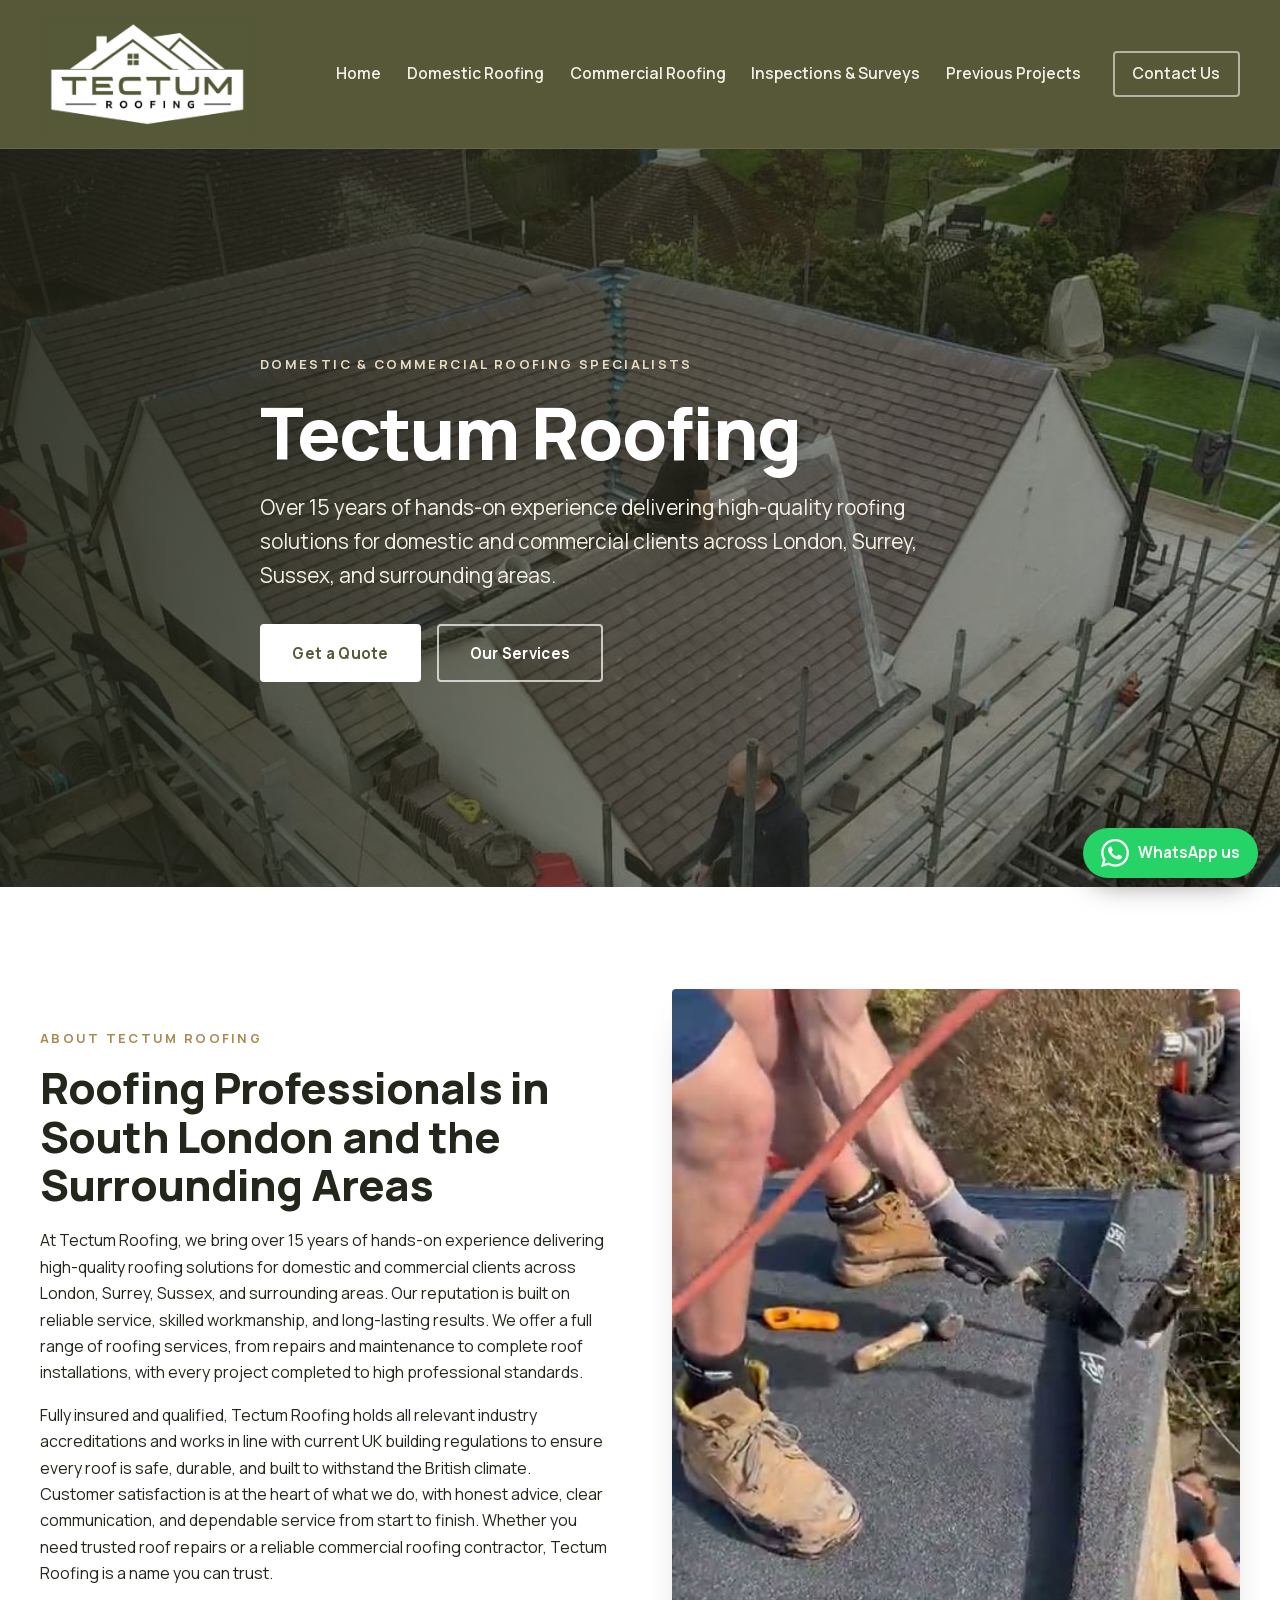
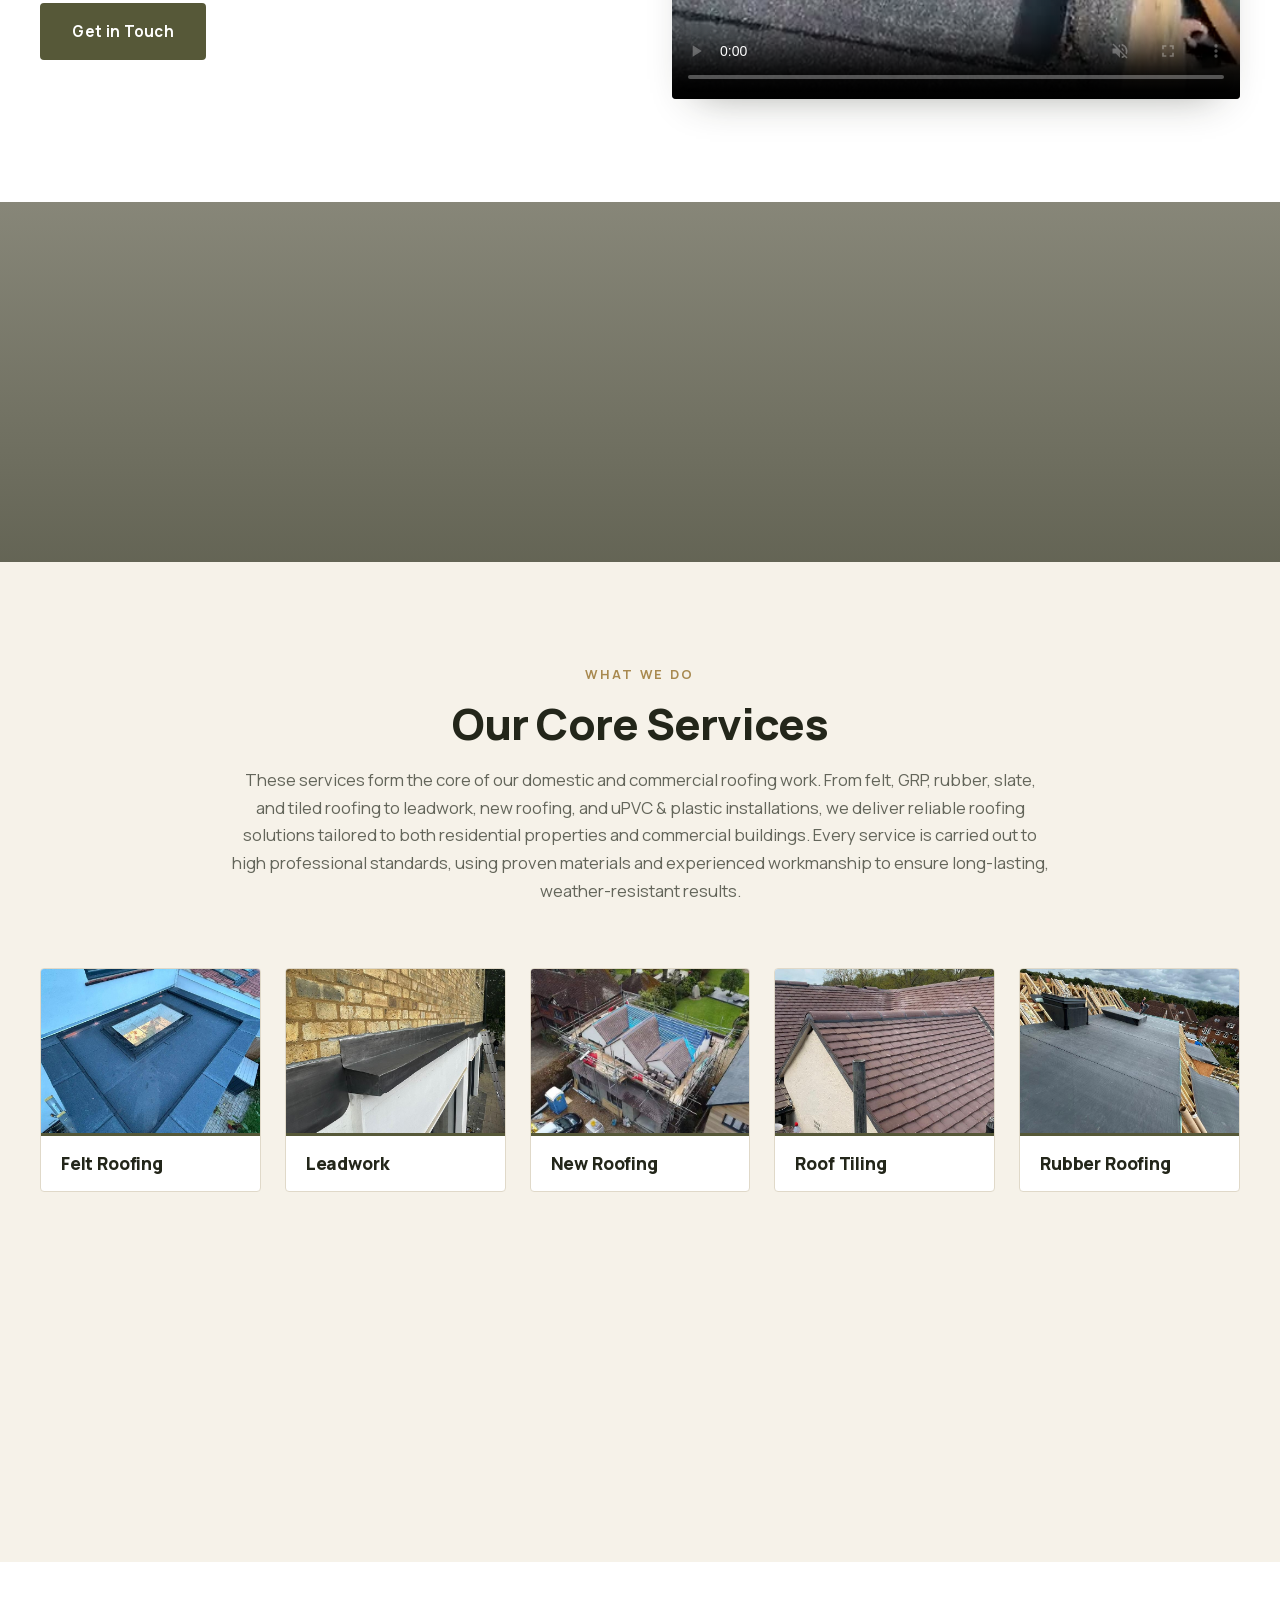
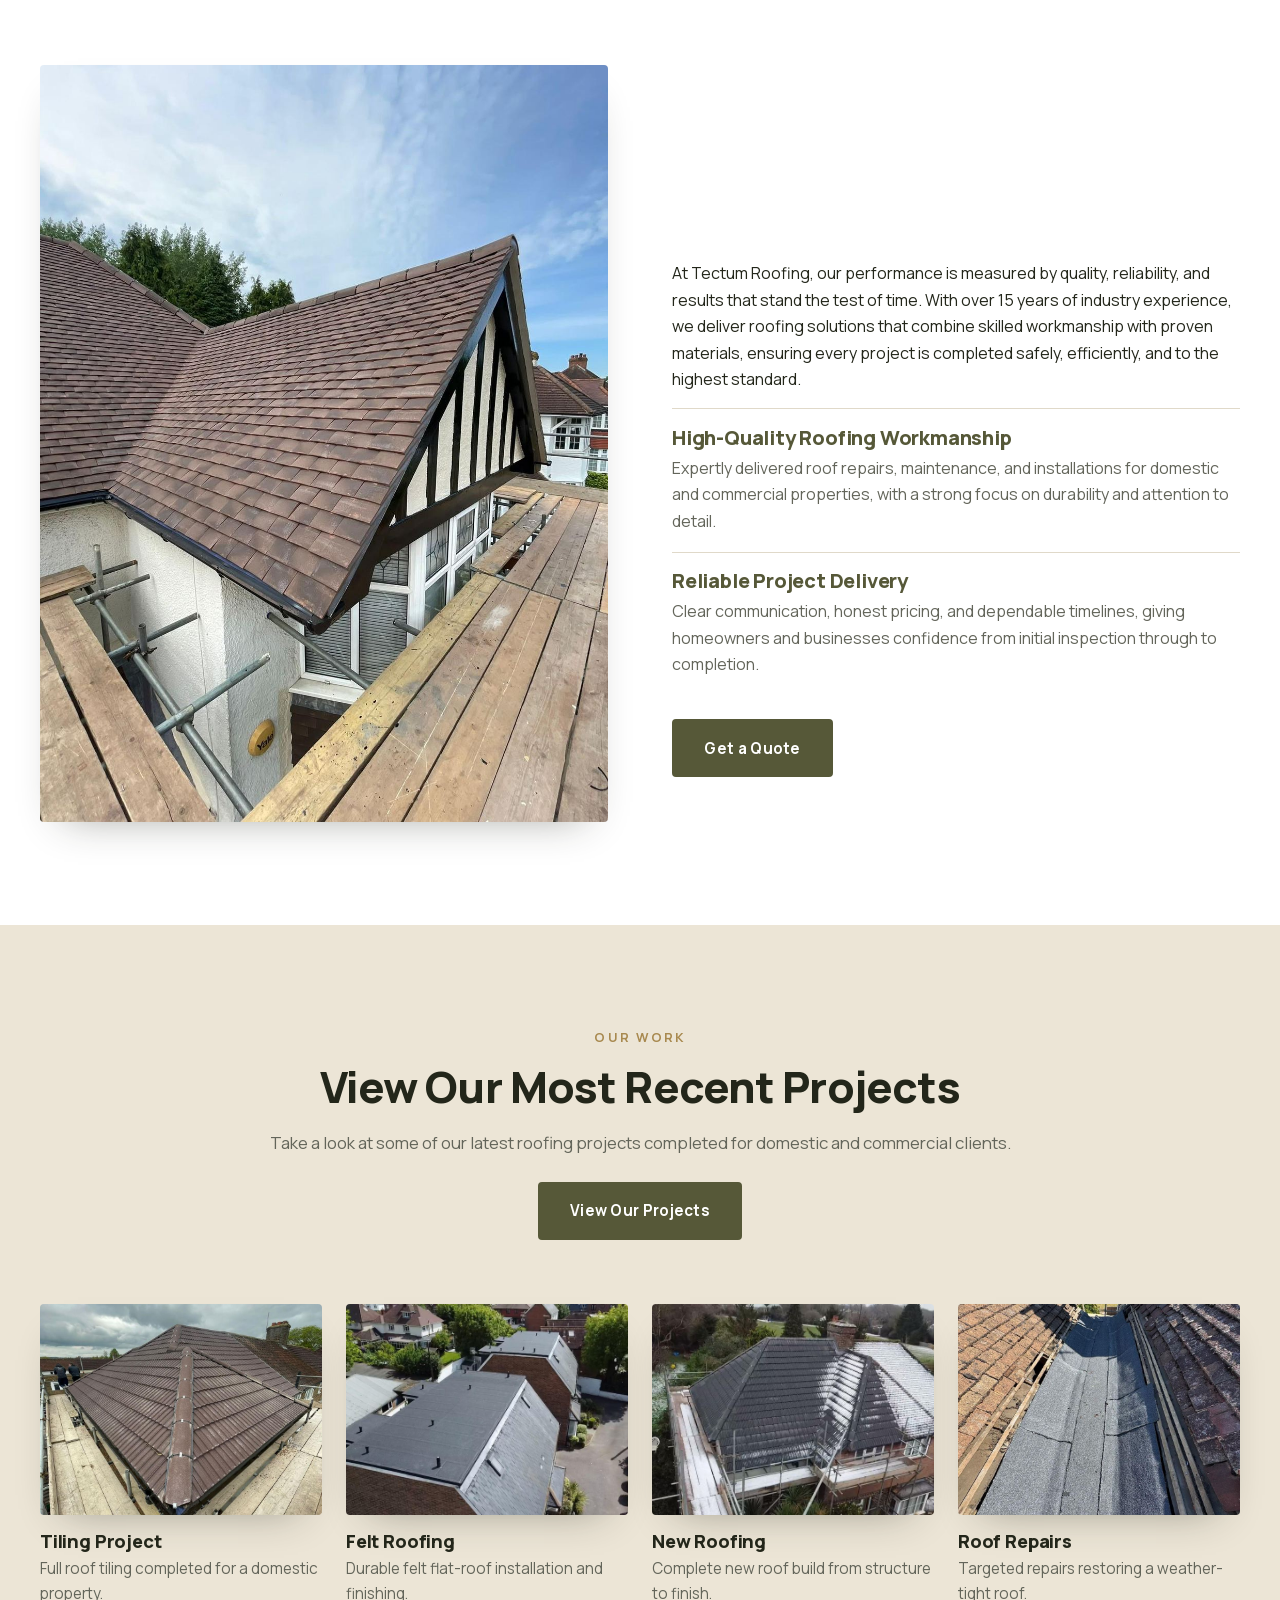
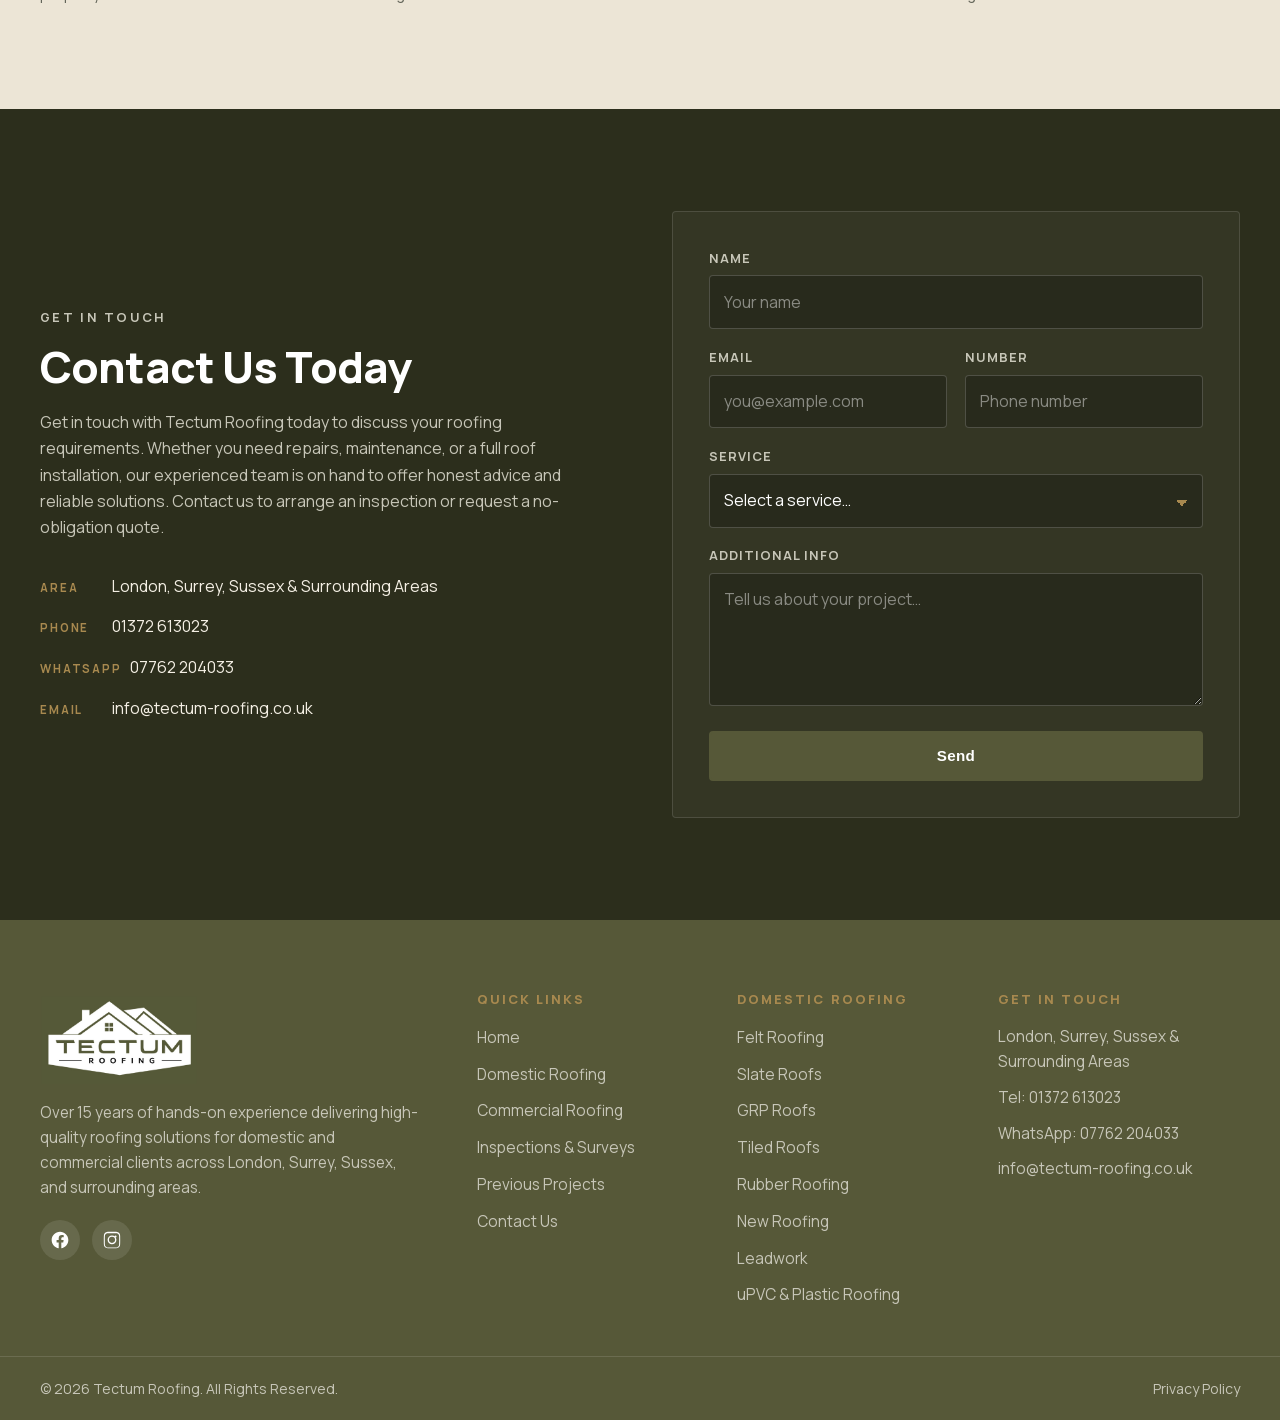
==== commit 631c9fc4: "Change the uPVC & Plastic Roofing photo Client-supplied shot of new black uPVC fascia, soffit and gu" ====
--- a/index.html
+++ b/index.html
@@ -10,7 +10,7 @@
   <link rel="icon" type="image/png" href="assets/images/brand/favicon.png">
 
   <!-- Styles -->
-  <link rel="stylesheet" href="assets/css/styles.css?v=20260902">
+  <link rel="stylesheet" href="assets/css/styles.css?v=20260903">
 
   <!-- Preload primary font weight for faster first paint -->
   <link rel="preload" href="assets/fonts/manrope-latin.woff2" as="font" type="font/woff2" crossorigin>
@@ -154,7 +154,7 @@
           </li>
           <li class="card reveal">
             <a class="card__link" href="domestic-roofing.html#upvc-plastic">
-            <div class="card__media"><img src="assets/images/services/upvc-roofline.jpg" alt="White uPVC roofline and fascias" width="800" height="1067" loading="lazy"></div>
+            <div class="card__media"><img src="assets/images/services/upvc-fascia-soffit.jpg" alt="New black uPVC fascia, soffit and guttering along a brick house" width="800" height="1067" loading="lazy"></div>
             <h3 class="card__title">uPVC &amp; Plastic Roofing</h3>
             </a>
           </li>
@@ -382,6 +382,6 @@
     <span class="wa-float__label">WhatsApp us</span>
   </a>
 
-  <script src="assets/js/main.js?v=20260902" defer></script>
+  <script src="assets/js/main.js?v=20260903" defer></script>
 </body>
 </html>
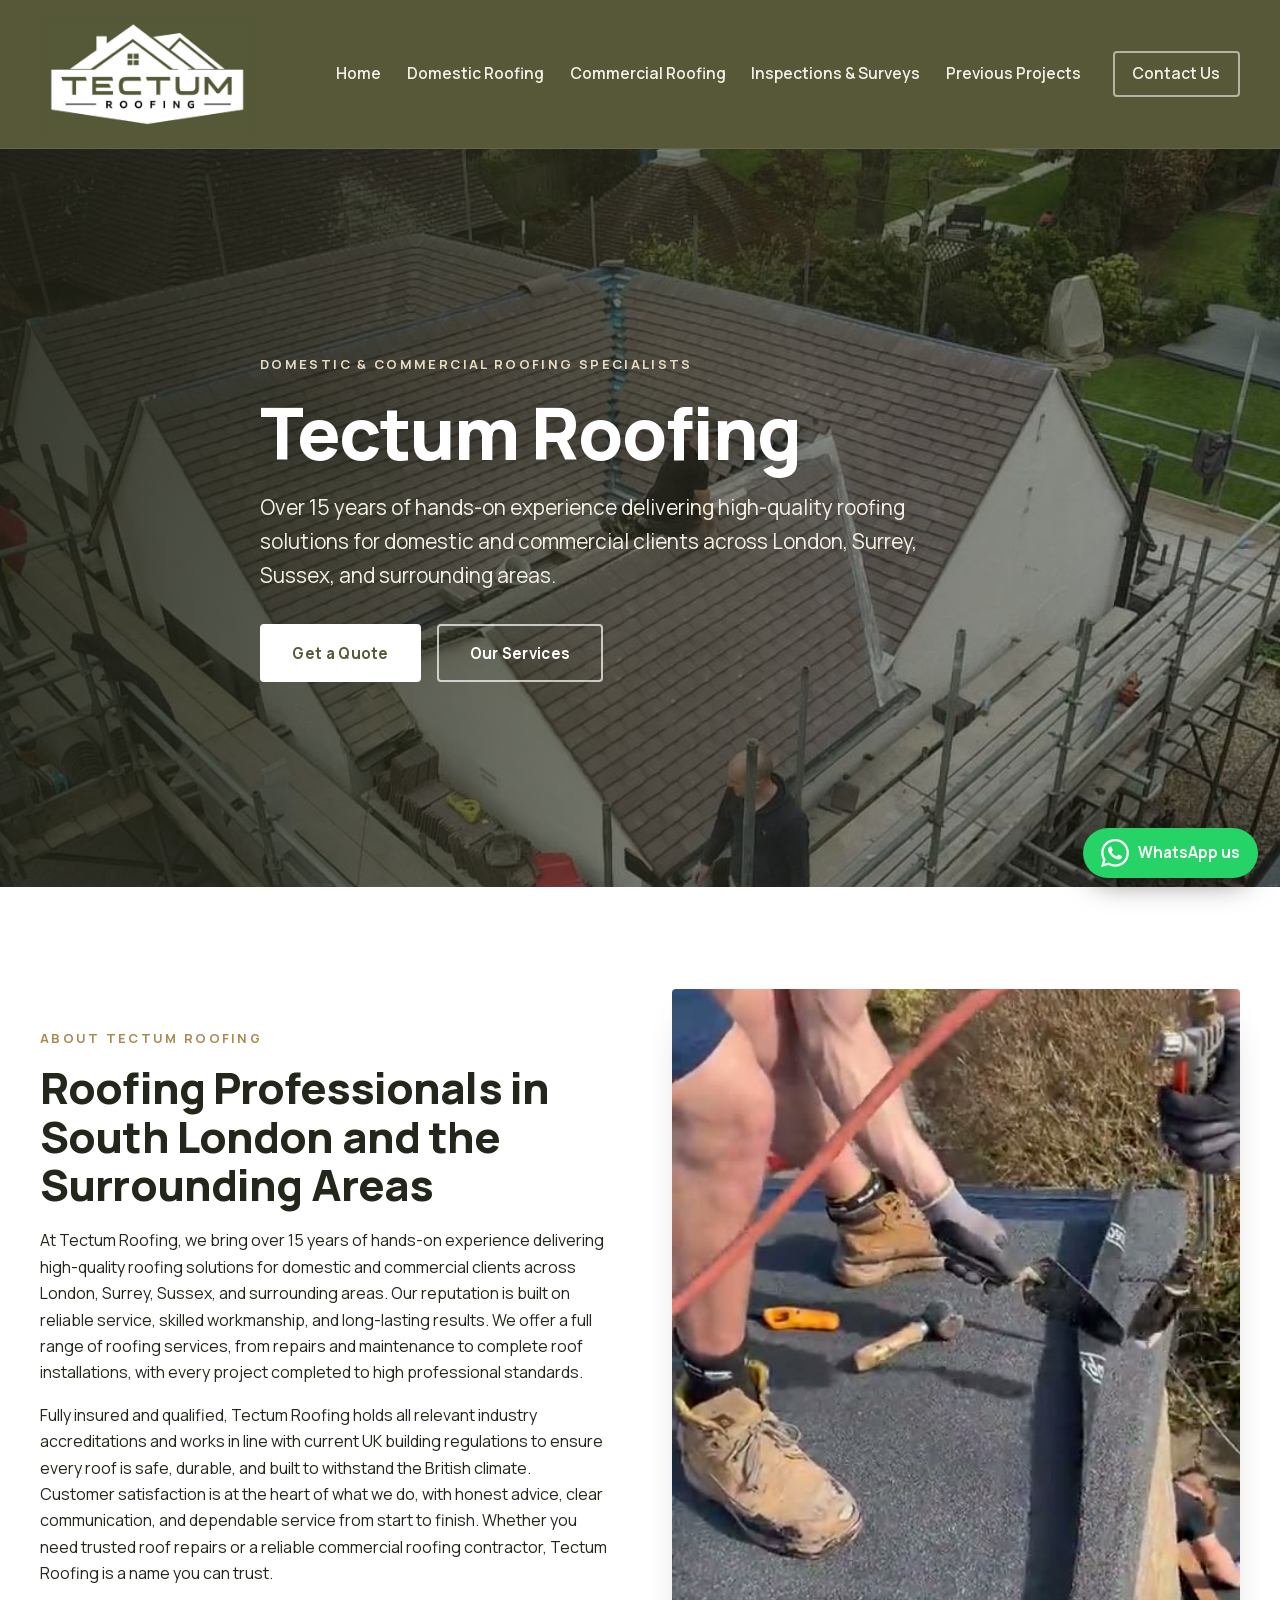
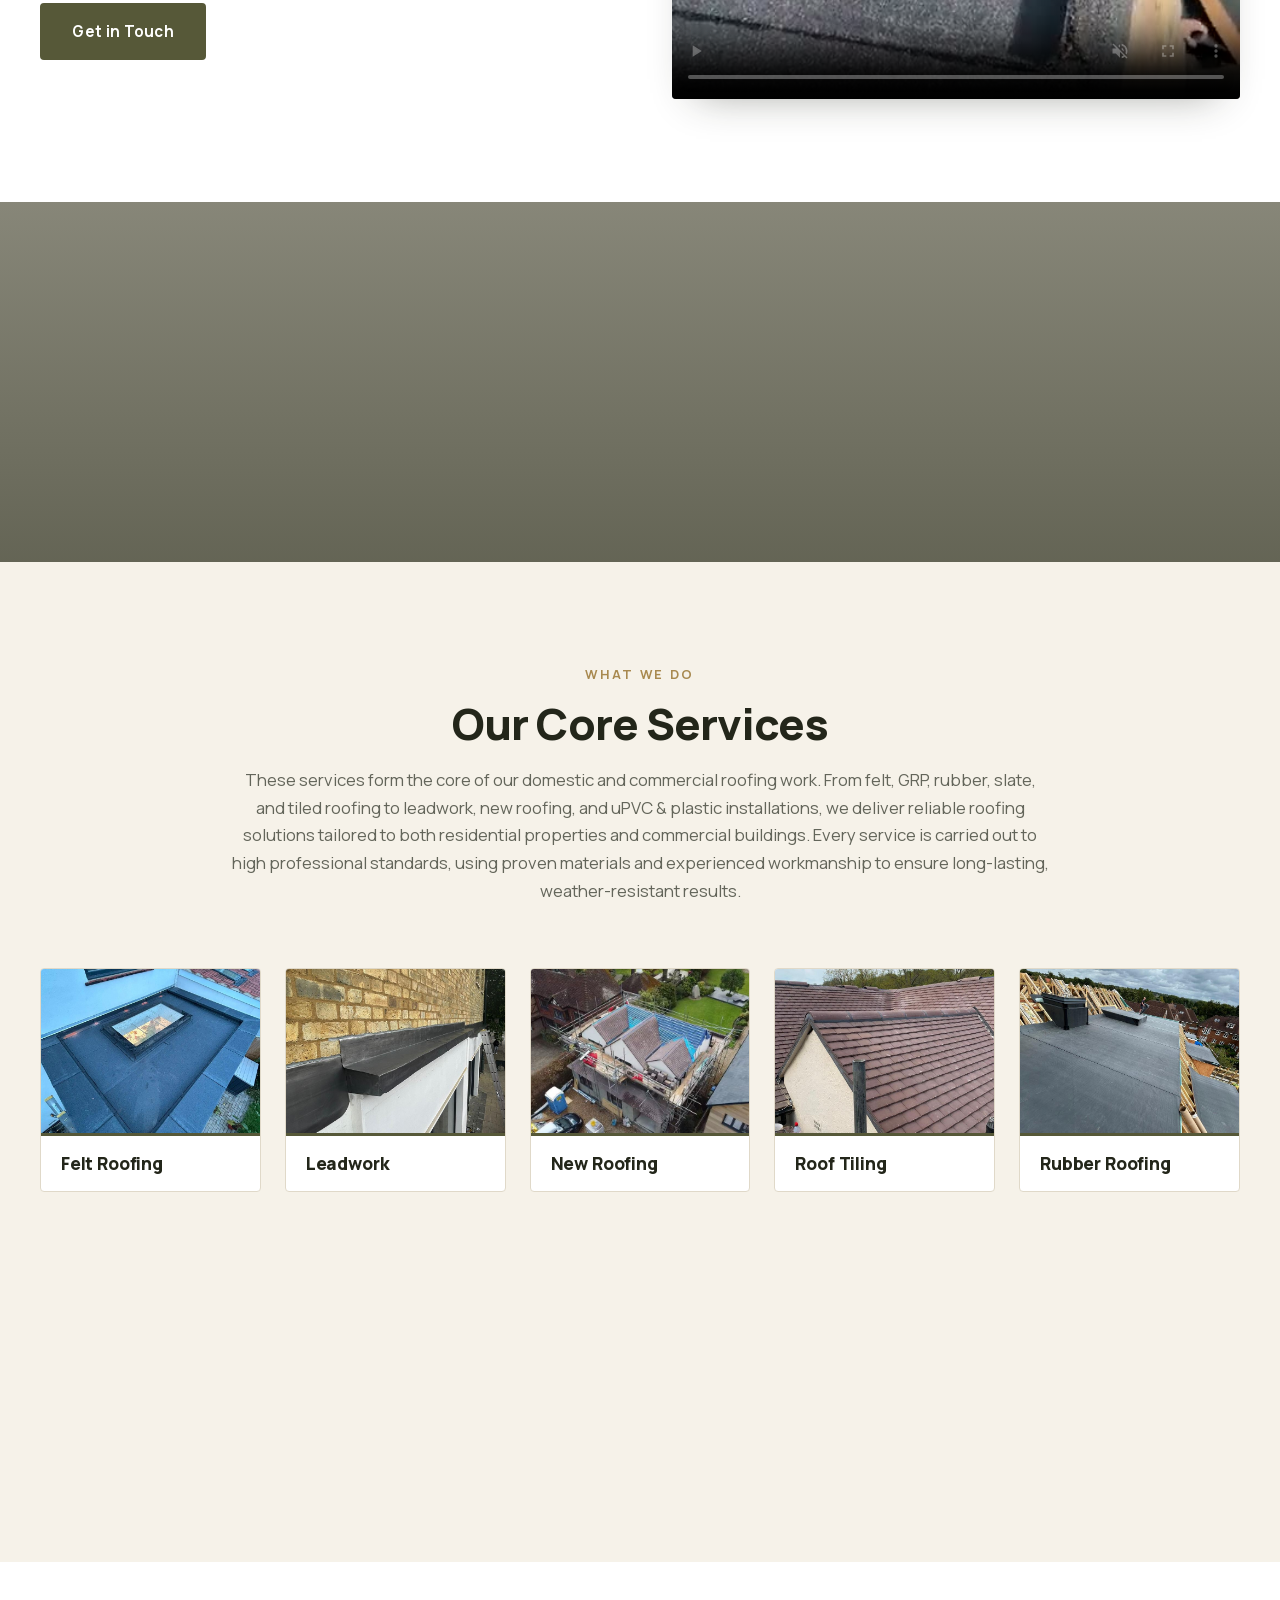
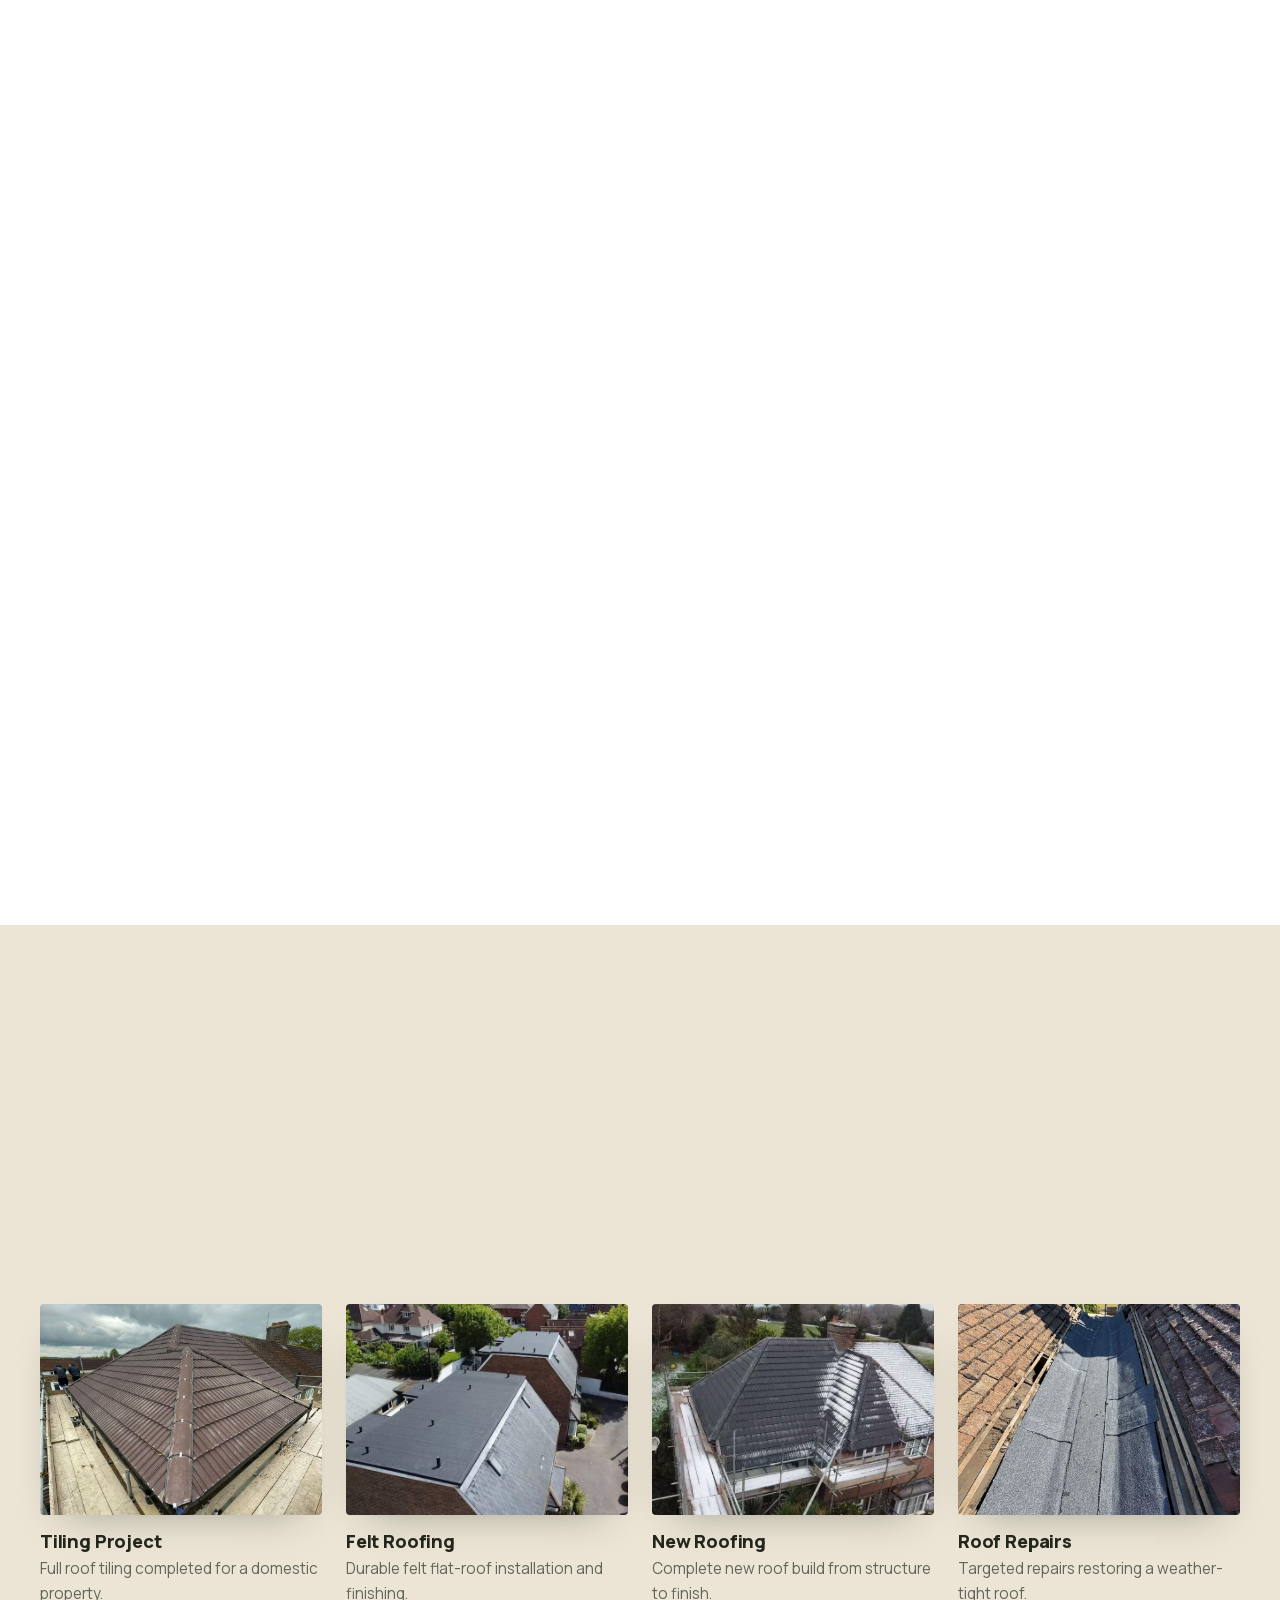
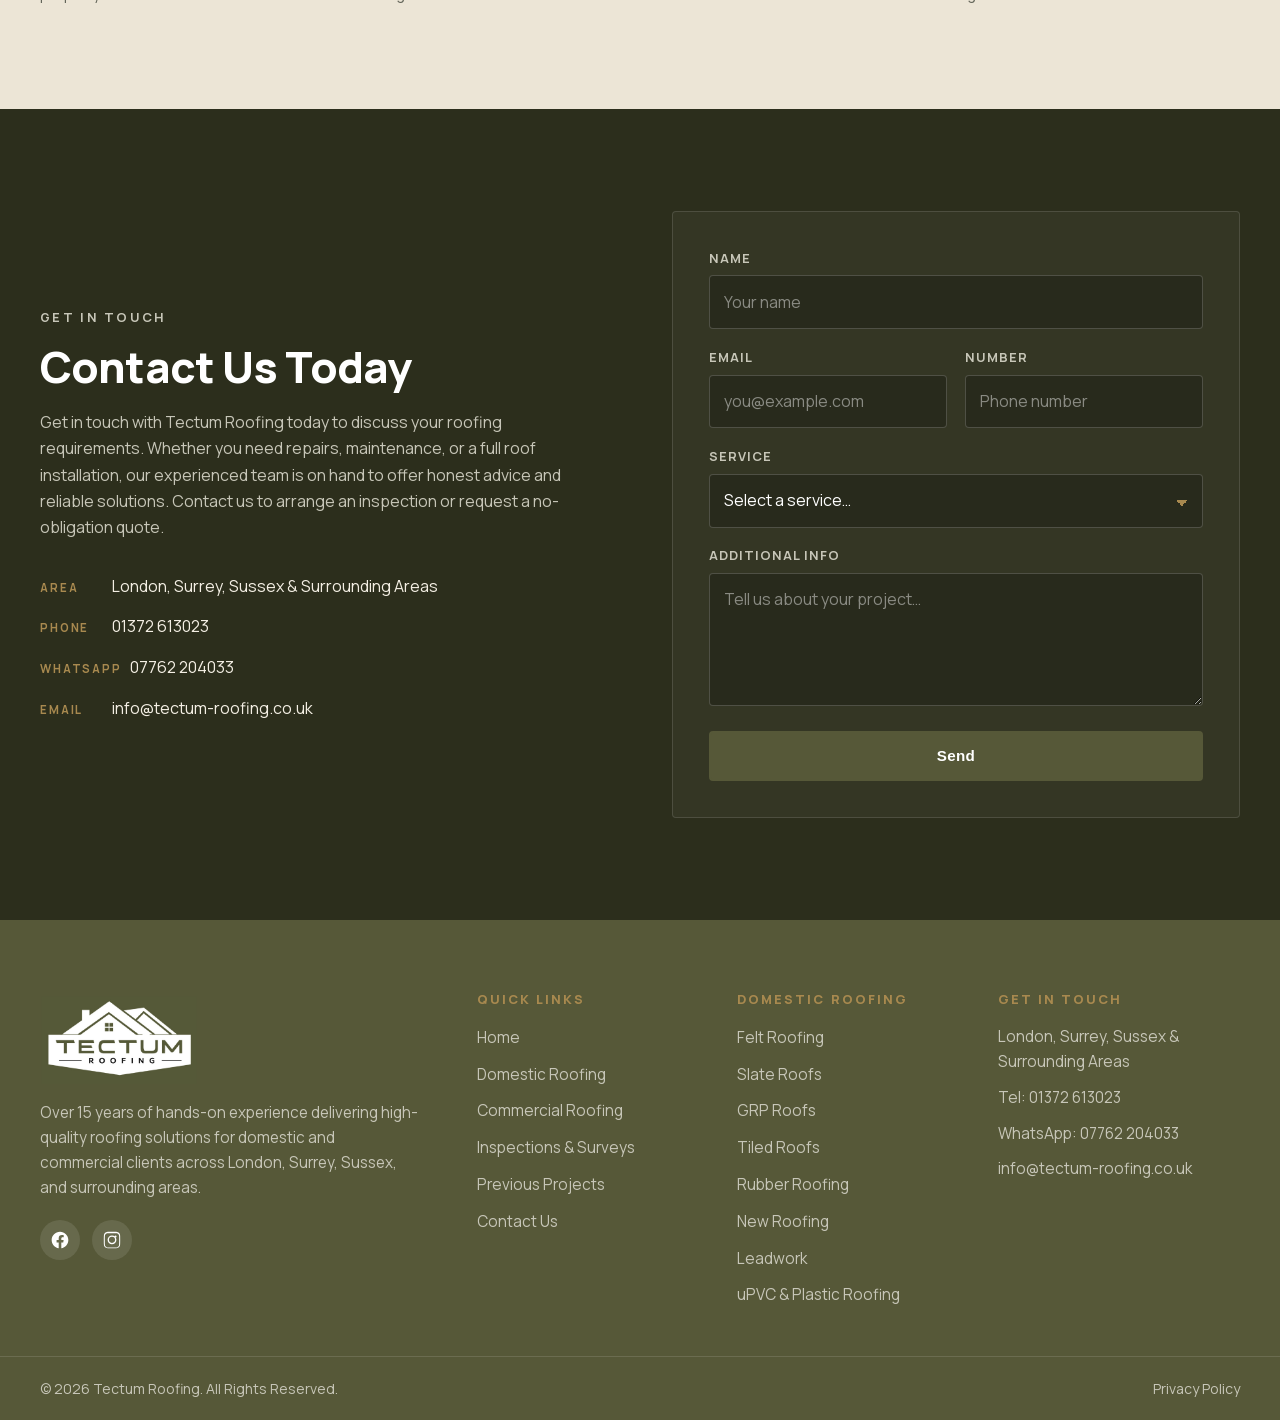
==== commit c58181cf: "Correct a gallery caption: parapet -> shopfront The client identified the job in that photo. Caption" ====
--- a/index.html
+++ b/index.html
@@ -10,7 +10,7 @@
   <link rel="icon" type="image/png" href="assets/images/brand/favicon.png">
 
   <!-- Styles -->
-  <link rel="stylesheet" href="assets/css/styles.css?v=20260903">
+  <link rel="stylesheet" href="assets/css/styles.css?v=20260904">
 
   <!-- Preload primary font weight for faster first paint -->
   <link rel="preload" href="assets/fonts/manrope-latin.woff2" as="font" type="font/woff2" crossorigin>
@@ -382,6 +382,6 @@
     <span class="wa-float__label">WhatsApp us</span>
   </a>
 
-  <script src="assets/js/main.js?v=20260903" defer></script>
+  <script src="assets/js/main.js?v=20260904" defer></script>
 </body>
 </html>
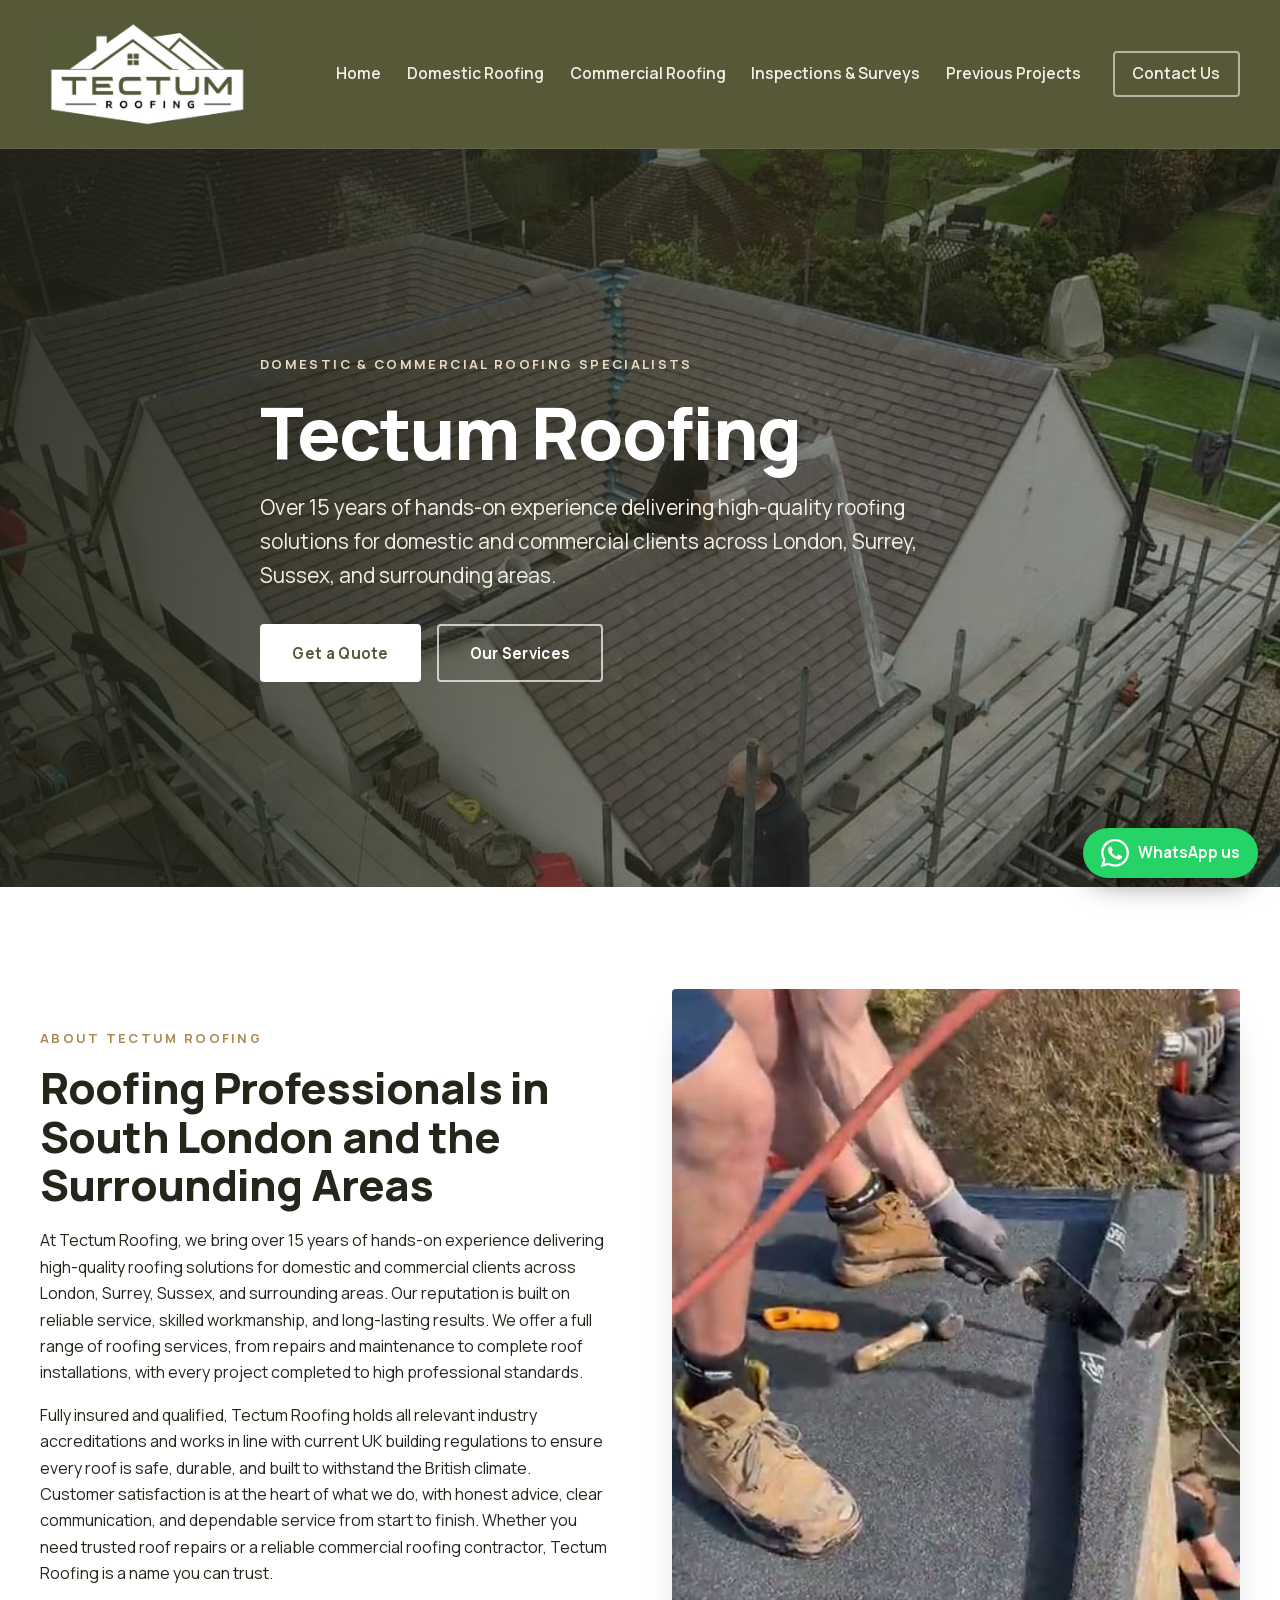
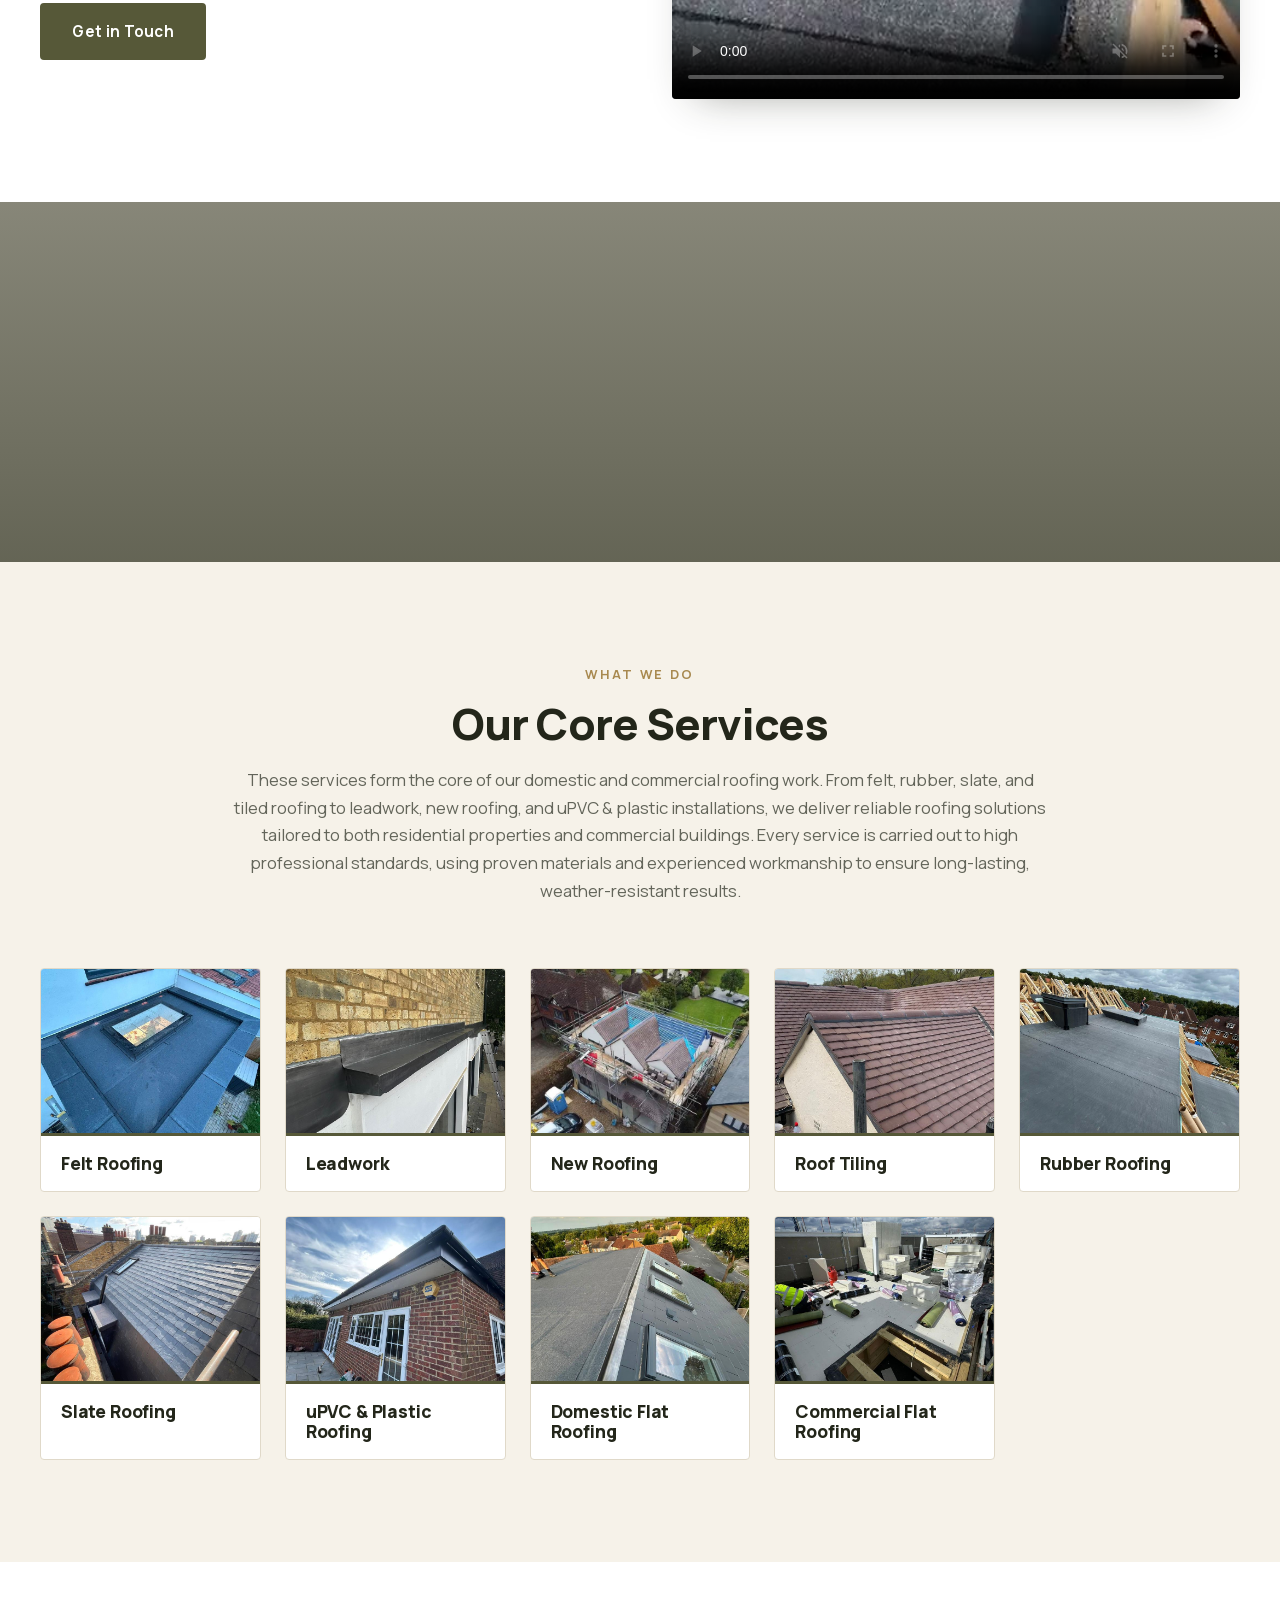
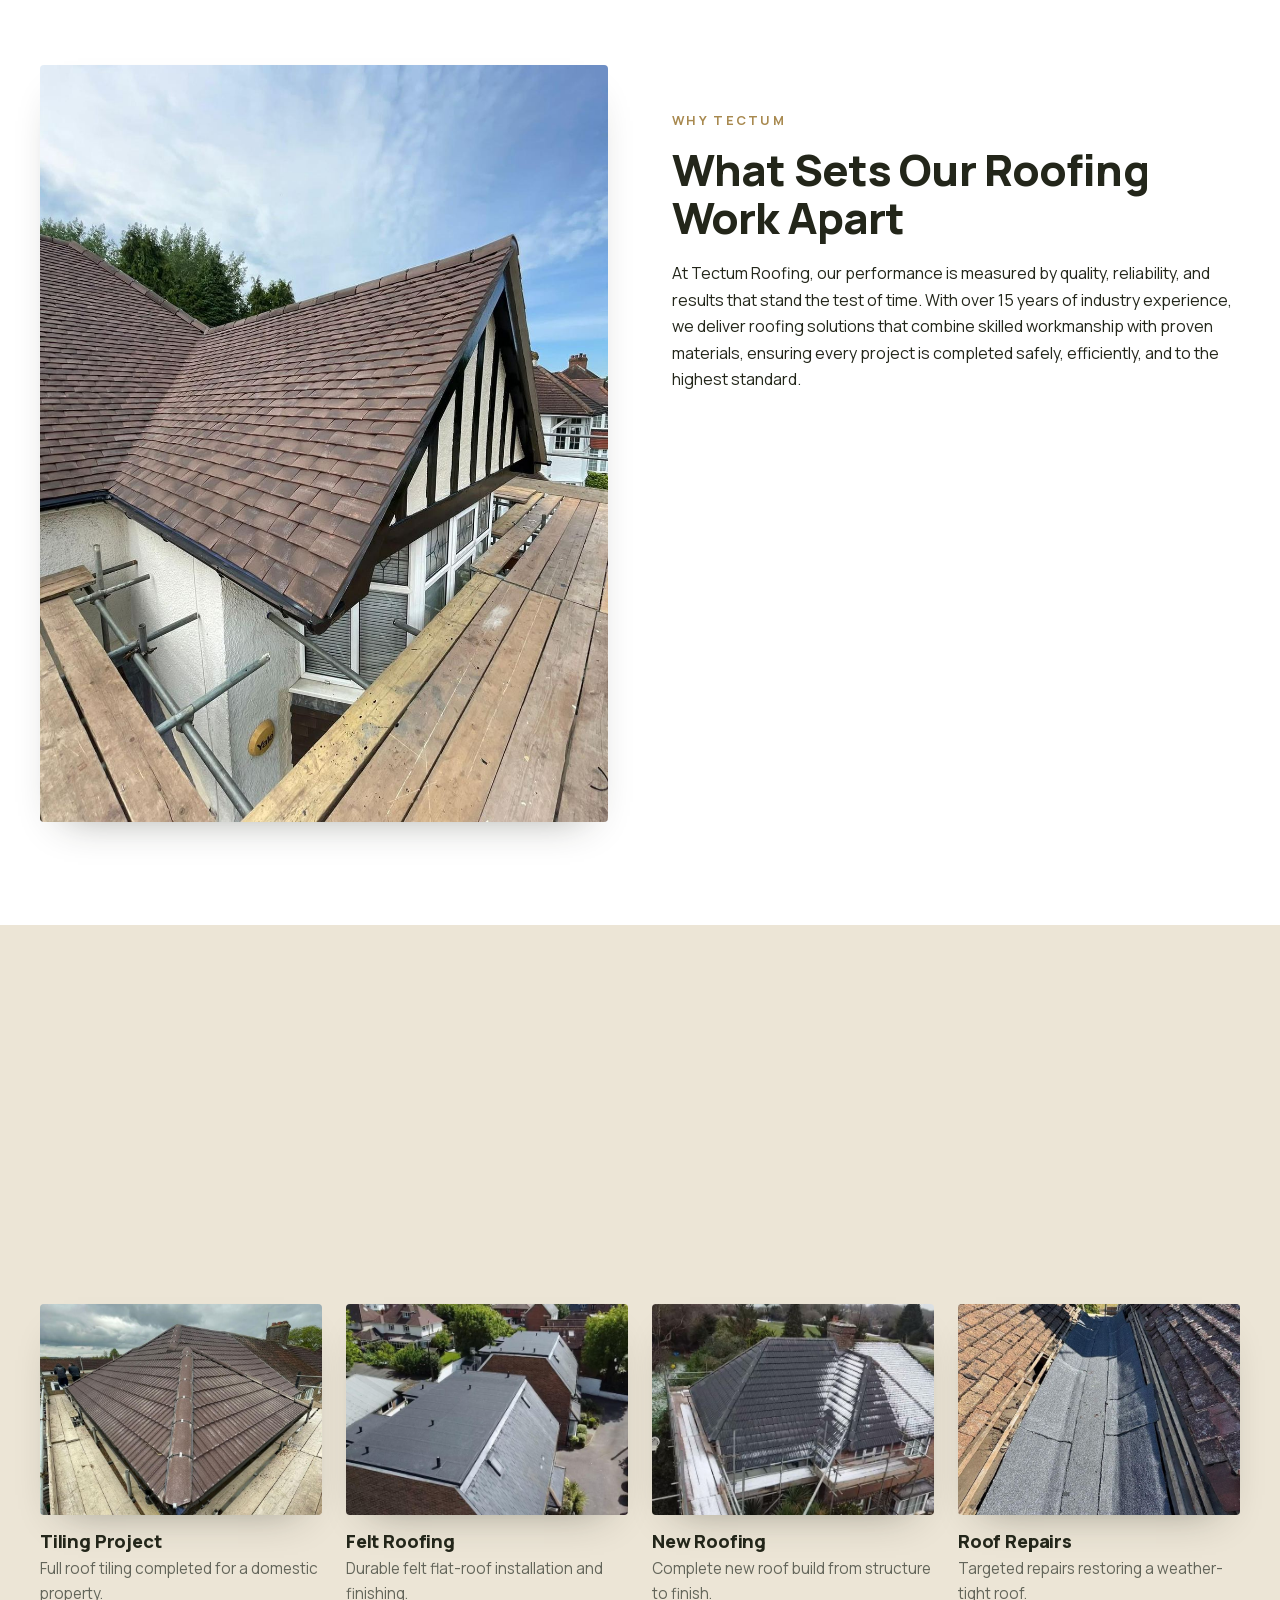
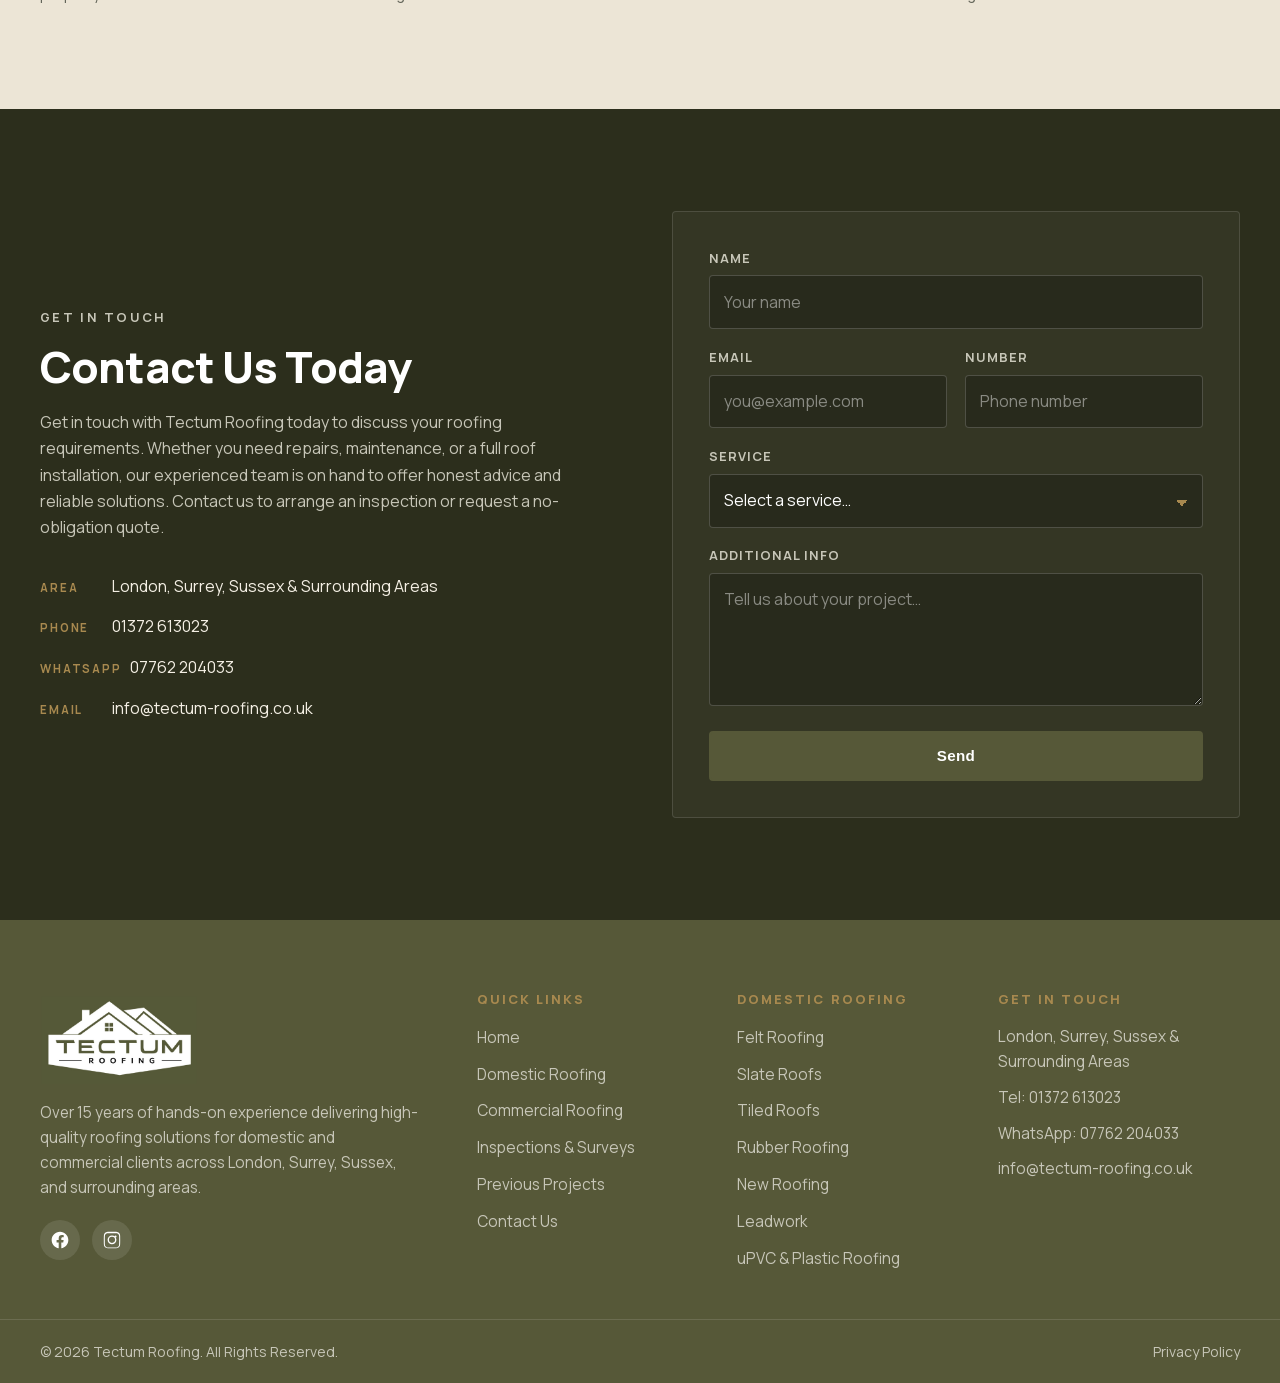
==== commit a623598e: "Remove GRP fibreglass roofing from the site entirely The client no longer offers it, so it is gone r" ====
--- a/index.html
+++ b/index.html
@@ -10,7 +10,7 @@
   <link rel="icon" type="image/png" href="assets/images/brand/favicon.png">
 
   <!-- Styles -->
-  <link rel="stylesheet" href="assets/css/styles.css?v=20260904">
+  <link rel="stylesheet" href="assets/css/styles.css?v=20260905">
 
   <!-- Preload primary font weight for faster first paint -->
   <link rel="preload" href="assets/fonts/manrope-latin.woff2" as="font" type="font/woff2" crossorigin>
@@ -20,7 +20,7 @@
   <!-- ============================================================
        HEADER / NAV
        "Domestic Roofing" links to domestic-roofing.html, which covers
-       all 8 services (no separate page per service, by design). The
+       all 7 services (no separate page per service, by design). The
        service cards below link straight to their section.
        All four nav items now resolve to real pages.
   ============================================================ -->
@@ -105,20 +105,20 @@
     </section>
 
     <!-- ============================================================
-         CORE SERVICES  (4-col grid of photo + label, ×8)
+         CORE SERVICES  (5-col grid of photo + label)
     ============================================================ -->
     <section class="section services" id="services" aria-labelledby="services-heading">
       <div class="wrap">
         <div class="section-head section-head--center">
           <p class="eyebrow reveal">What We Do</p>
           <h2 id="services-heading" class="reveal">Our Core Services</h2>
-          <p class="section-head__lead reveal">These services form the core of our domestic and commercial roofing work. From felt, GRP, rubber, slate, and tiled roofing to leadwork, new roofing, and uPVC &amp; plastic installations, we deliver reliable roofing solutions tailored to both residential properties and commercial buildings. Every service is carried out to high professional standards, using proven materials and experienced workmanship to ensure long-lasting, weather-resistant results.</p>
+          <p class="section-head__lead reveal">These services form the core of our domestic and commercial roofing work. From felt, rubber, slate, and tiled roofing to leadwork, new roofing, and uPVC &amp; plastic installations, we deliver reliable roofing solutions tailored to both residential properties and commercial buildings. Every service is carried out to high professional standards, using proven materials and experienced workmanship to ensure long-lasting, weather-resistant results.</p>
         </div>
 
         <ul class="cards cards--5" role="list">
           <li class="card reveal">
             <a class="card__link" href="domestic-roofing.html#felt-roofing">
-            <div class="card__media"><img src="assets/images/services/grp-fibreglass.jpg" alt="Felt flat roof with rooflight" width="800" height="1067" loading="lazy"></div>
+            <div class="card__media"><img src="assets/images/services/felt-rooflight.jpg" alt="Felt flat roof with rooflight" width="800" height="1067" loading="lazy"></div>
             <h3 class="card__title">Felt Roofing</h3>
             </a>
           </li>
@@ -286,7 +286,6 @@
             <select id="f-service" name="service">
               <option value="" selected disabled>Select a service…</option>
               <option>Felt Roofing</option>
-              <option>GRP Roofing</option>
               <option>Leadwork</option>
               <option>New Roofing</option>
               <option>Roof Tiling</option>
@@ -345,7 +344,6 @@
         <ul role="list">
           <li><a href="domestic-roofing.html#felt-roofing">Felt Roofing</a></li>
           <li><a href="domestic-roofing.html#slate-roofing">Slate Roofs</a></li>
-          <li><a href="domestic-roofing.html#grp-roofing">GRP Roofs</a></li>
           <li><a href="domestic-roofing.html#roof-tiling">Tiled Roofs</a></li>
           <li><a href="domestic-roofing.html#rubber-roofing">Rubber Roofing</a></li>
           <li><a href="domestic-roofing.html#new-roofing">New Roofing</a></li>
@@ -382,6 +380,6 @@
     <span class="wa-float__label">WhatsApp us</span>
   </a>
 
-  <script src="assets/js/main.js?v=20260904" defer></script>
+  <script src="assets/js/main.js?v=20260905" defer></script>
 </body>
 </html>
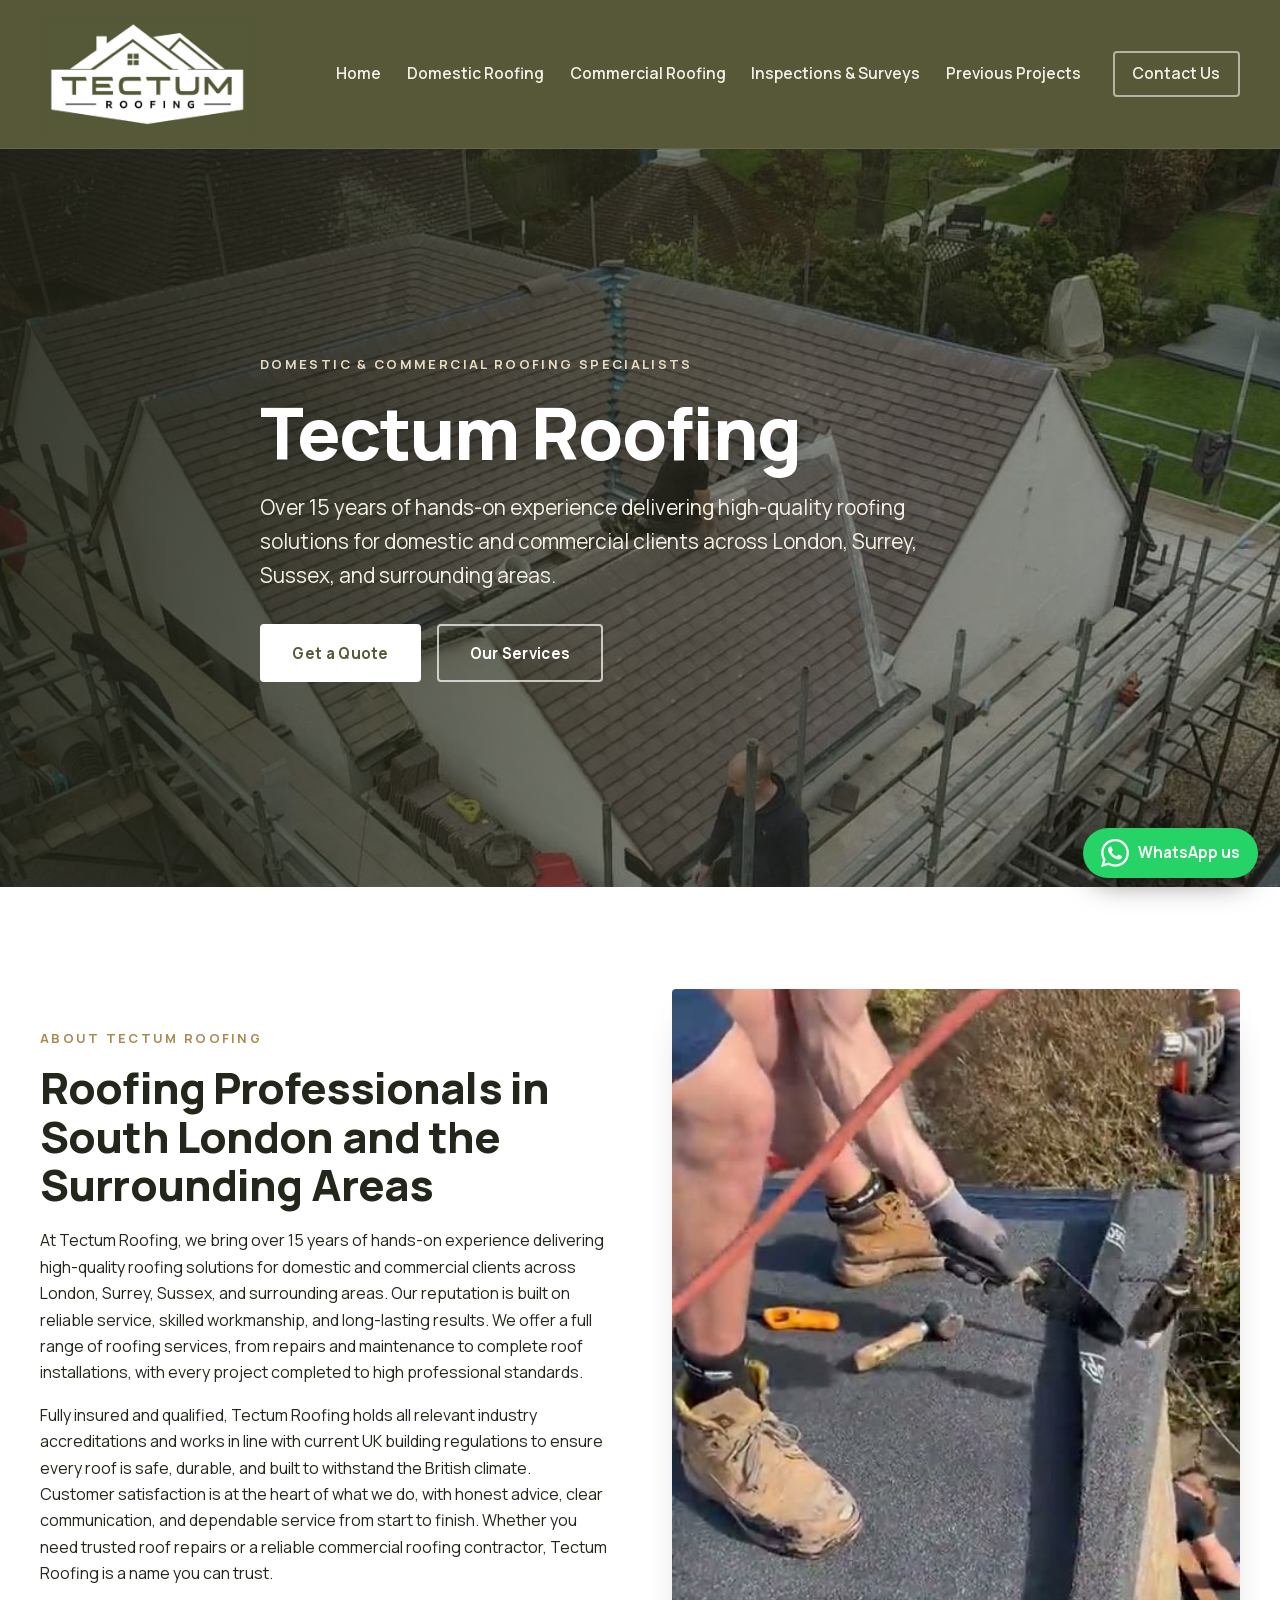
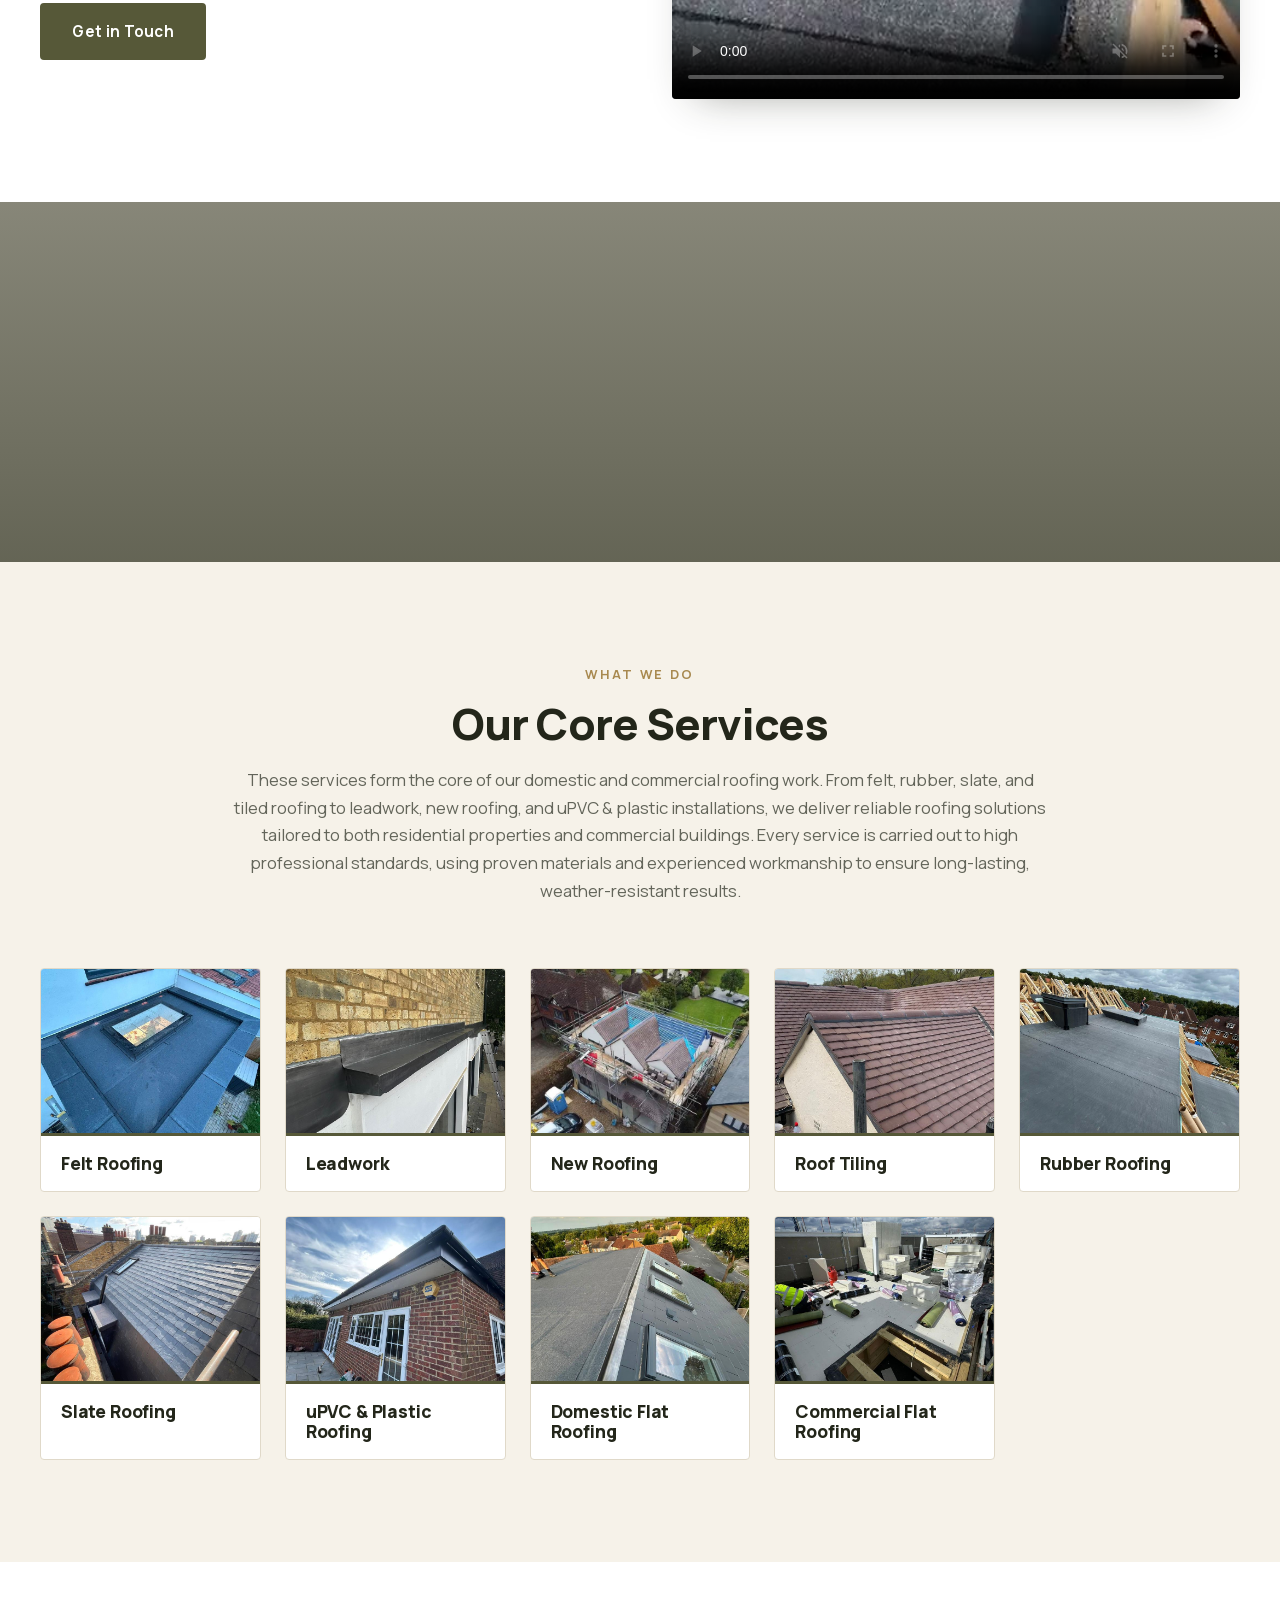
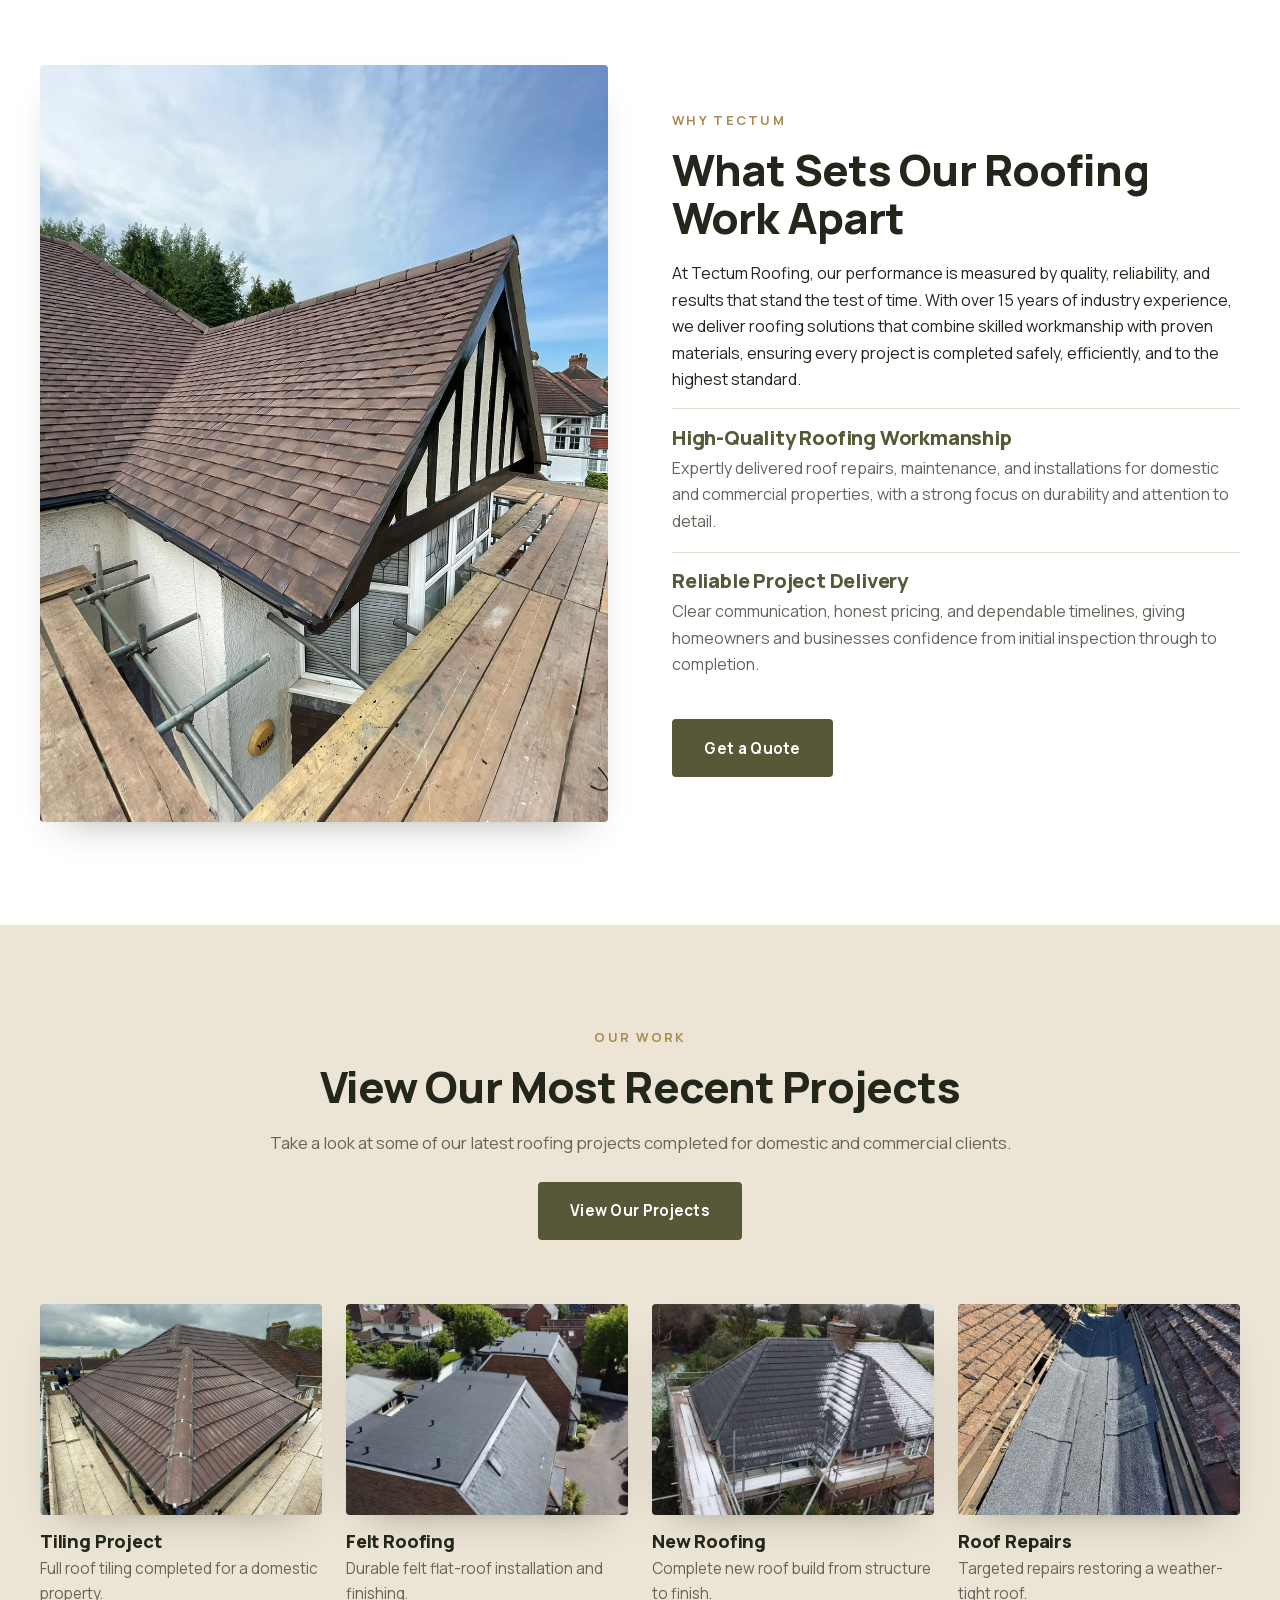
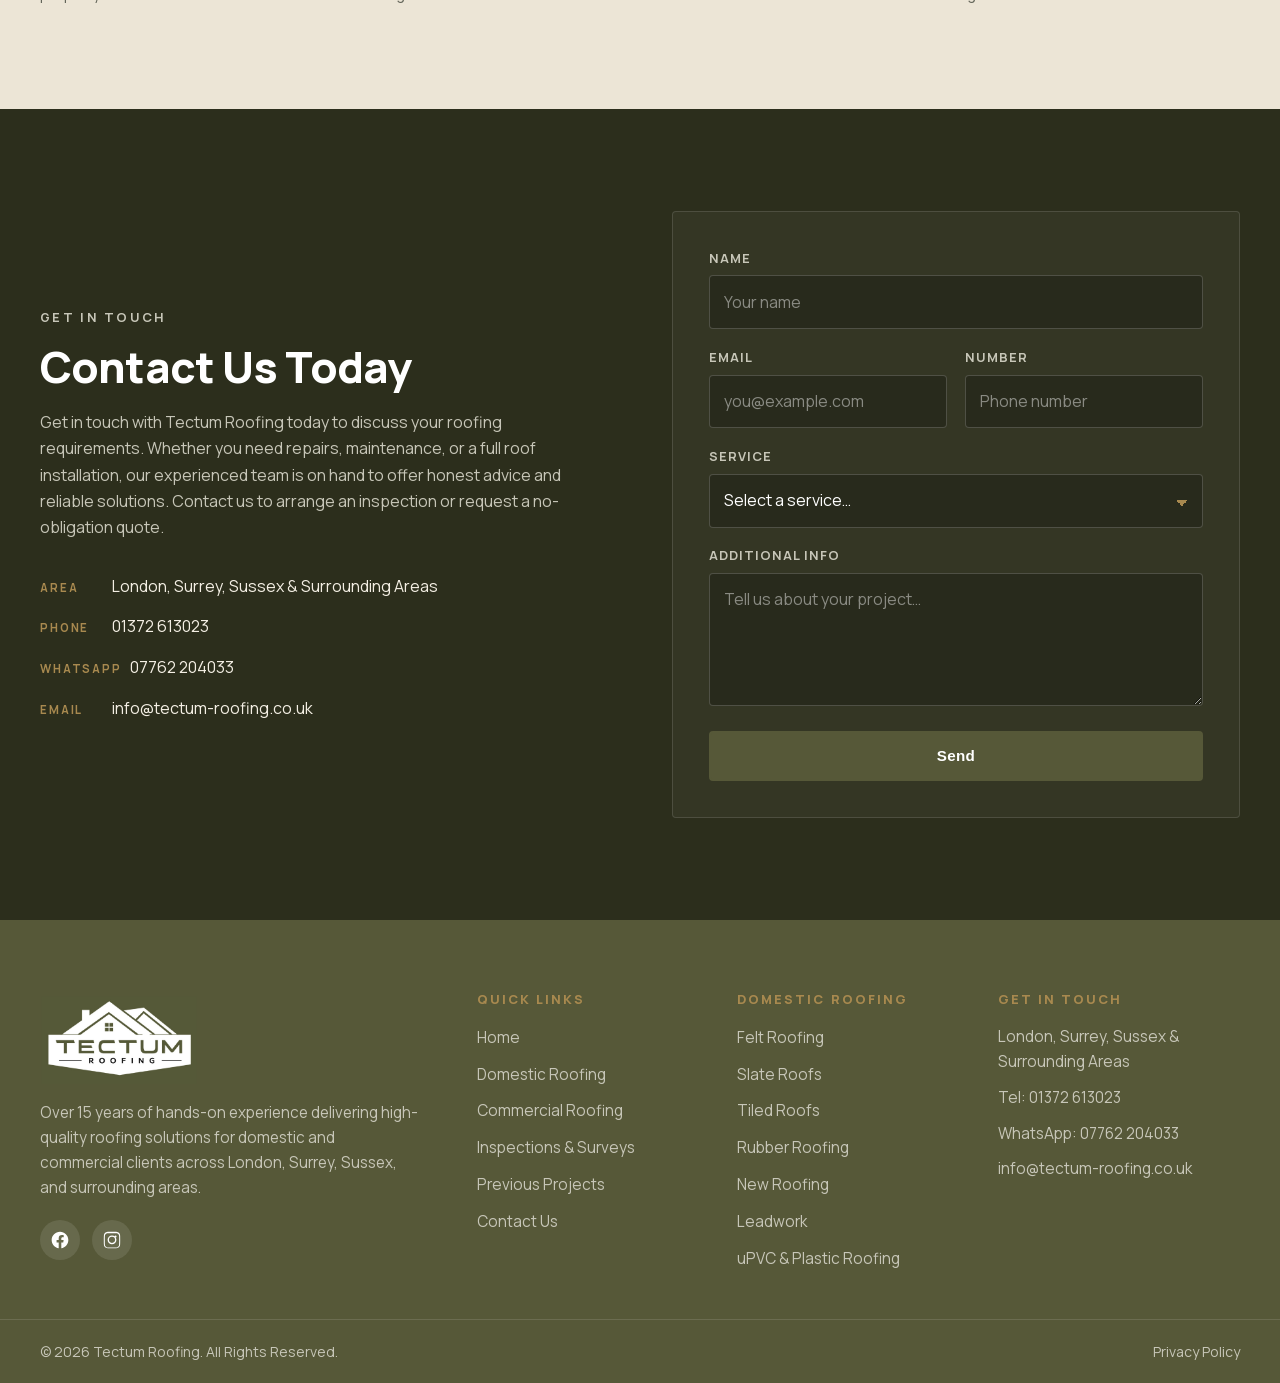
==== commit 44859903: "Wire all five enquiry forms to Formspree Every form now posts to https://formspree.io/f/mljejbwz — t" ====
--- a/index.html
+++ b/index.html
@@ -10,7 +10,7 @@
   <link rel="icon" type="image/png" href="assets/images/brand/favicon.png">
 
   <!-- Styles -->
-  <link rel="stylesheet" href="assets/css/styles.css?v=20260905">
+  <link rel="stylesheet" href="assets/css/styles.css?v=20260906">
 
   <!-- Preload primary font weight for faster first paint -->
   <link rel="preload" href="assets/fonts/manrope-latin.woff2" as="font" type="font/woff2" crossorigin>
@@ -264,9 +264,16 @@
           </ul>
         </div>
 
-        <!-- Demo form: no backend. Submitting shows a confirmation note only.
-             PLACEHOLDER: form needs a real handler / email endpoint (see list) -->
-        <form class="contact-form reveal" id="quoteForm" novalidate>
+        <!-- Posts to Formspree. Submitted over fetch by main.js so the
+             visitor stays on the page; falls back to a normal POST if
+             JavaScript is unavailable. -->
+        <form class="contact-form reveal" id="quoteForm" novalidate
+              action="https://formspree.io/f/mljejbwz" method="POST">
+          <!-- Hidden fields: _subject labels the email so all five forms are
+               tellable apart, and _gotcha is a honeypot — bots fill it in,
+               people never see it, and Formspree bins anything that has it. -->
+          <input type="hidden" name="_subject" value="Website enquiry — Homepage">
+          <input type="text" name="_gotcha" tabindex="-1" autocomplete="off" aria-hidden="true" class="hp-field">
           <div class="field">
             <label for="f-name">Name</label>
             <input type="text" id="f-name" name="name" autocomplete="name" required placeholder="Your name">
@@ -380,6 +387,6 @@
     <span class="wa-float__label">WhatsApp us</span>
   </a>
 
-  <script src="assets/js/main.js?v=20260905" defer></script>
+  <script src="assets/js/main.js?v=20260906" defer></script>
 </body>
 </html>
--- a/assets/css/styles.css
+++ b/assets/css/styles.css
@@ -304,6 +304,19 @@
   margin:1rem 0 0; padding:.85rem 1rem; border-radius:var(--radius);
   background:rgba(168,137,79,.18); border:1px solid var(--brass); color:#f0e6d2; font-size:.92rem;
 }
+/* A failed send has to look different from a successful one */
+.form-note--error{
+  background:rgba(190,72,60,.22); border-color:#c9695c; color:#ffd9d2;
+}
+/* Honeypot: off-screen for bots to find, invisible and unreachable for
+   people. display:none would let some bots skip it. */
+.hp-field{
+  position:absolute !important; left:-9999px !important;
+  width:1px; height:1px; opacity:0; pointer-events:none;
+}
+
+/* The submit button while a message is in flight */
+.contact-form .btn:disabled{ opacity:.65; cursor:progress; transform:none; box-shadow:none; }
 
 /* ---------- 14. FOOTER ---------- */
 .site-footer{ background:var(--olive); color:var(--on-dark); }
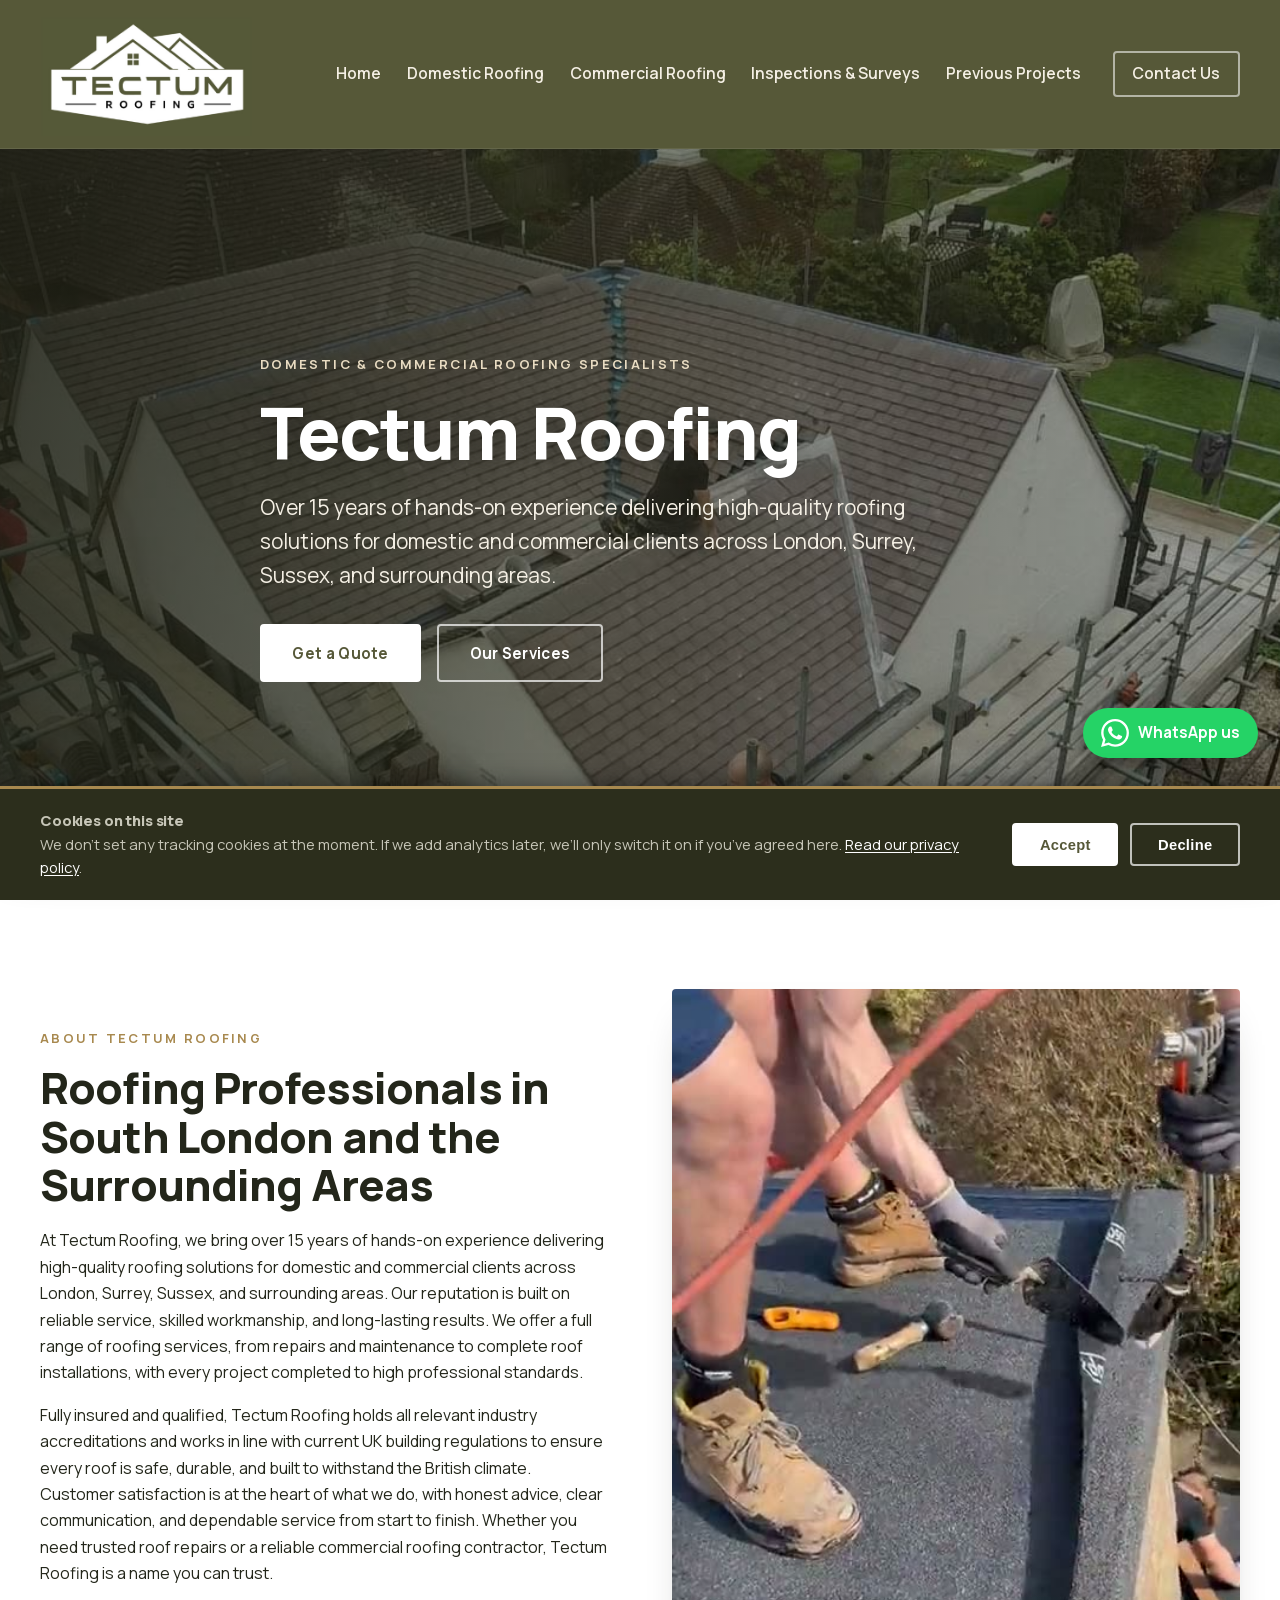
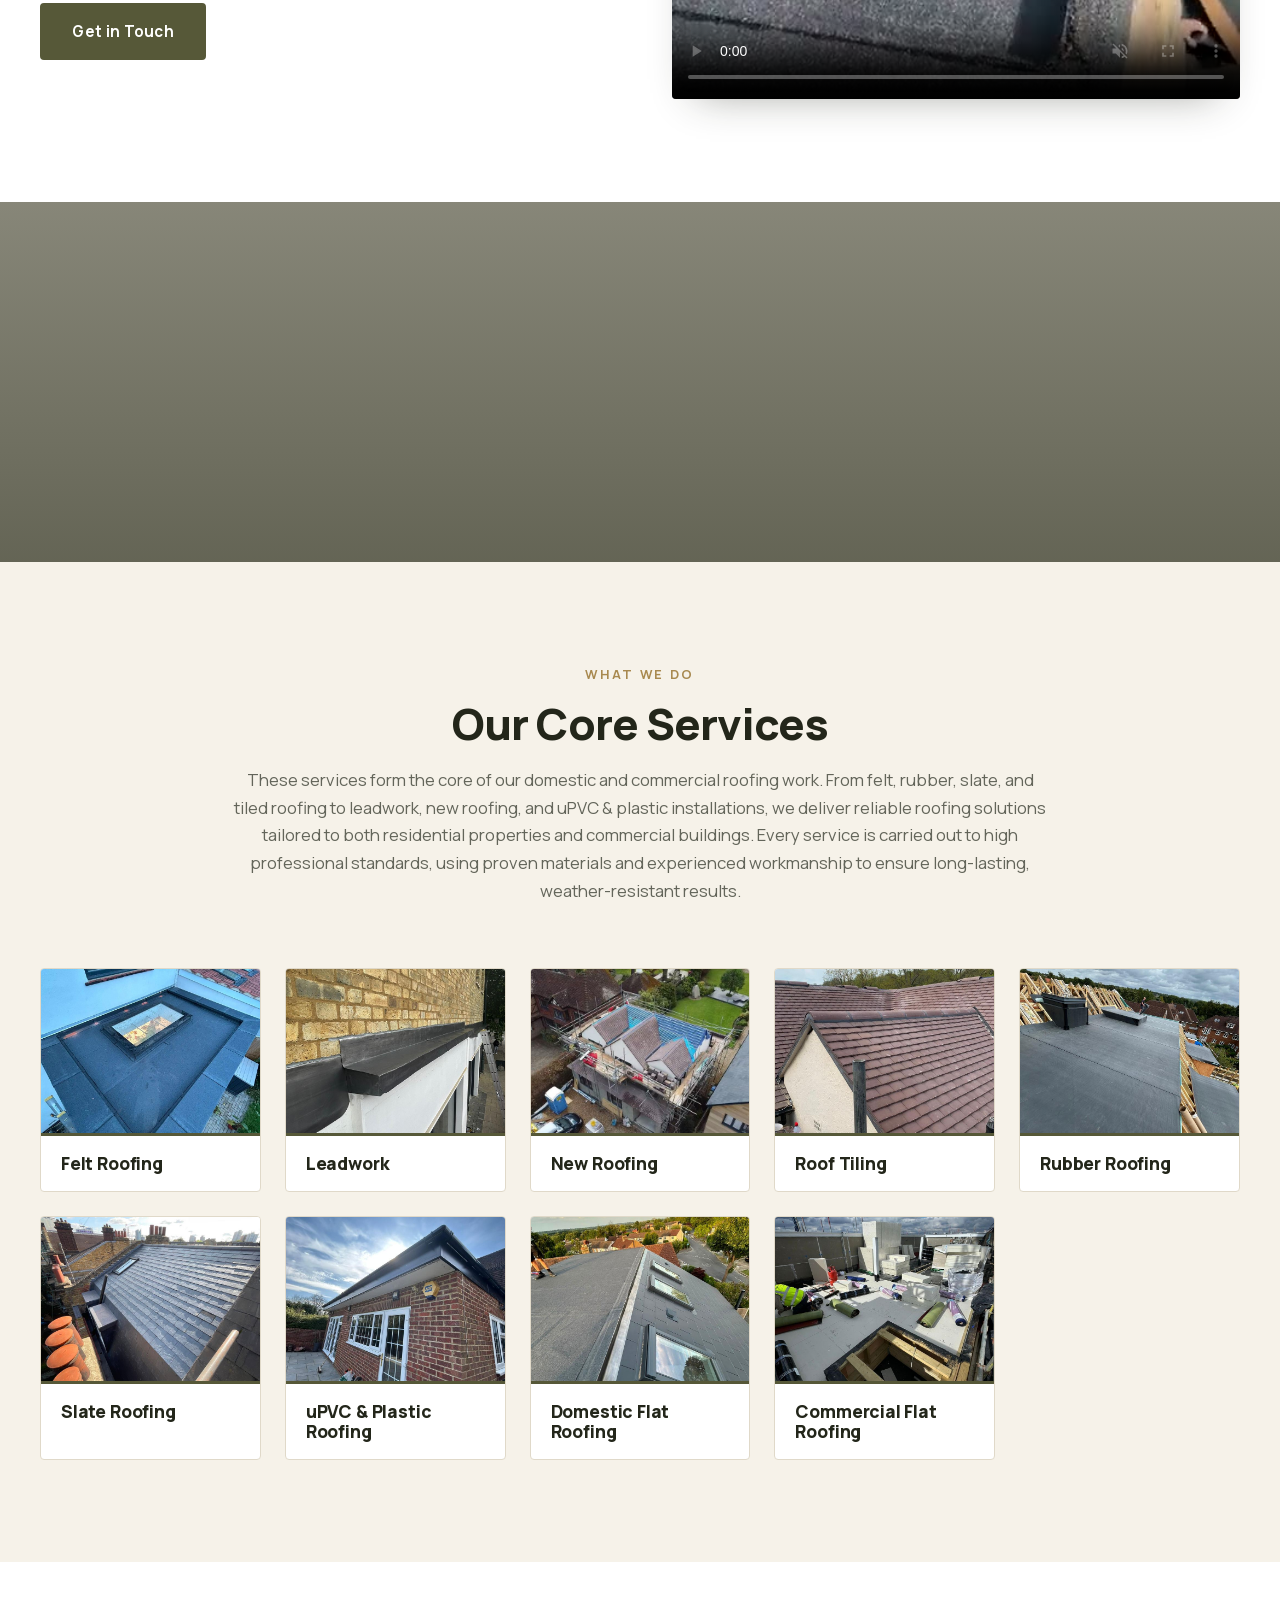
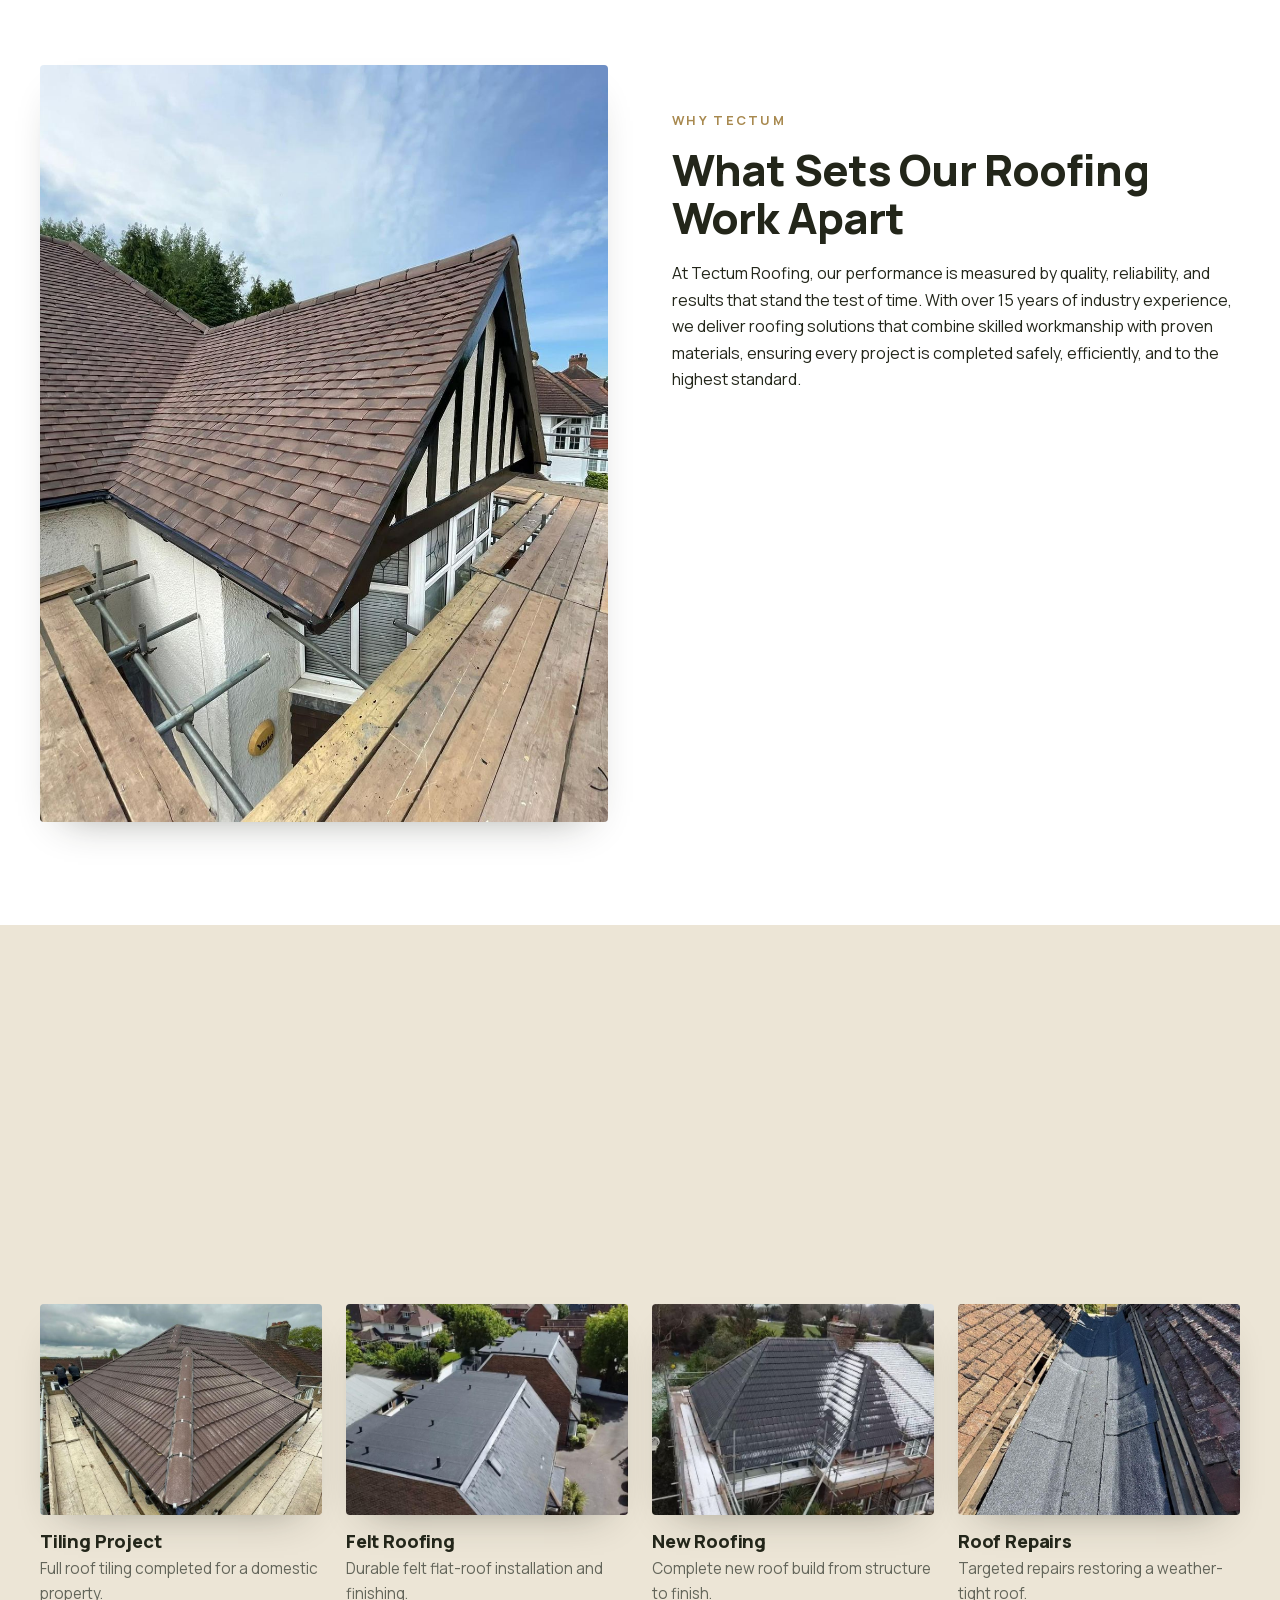
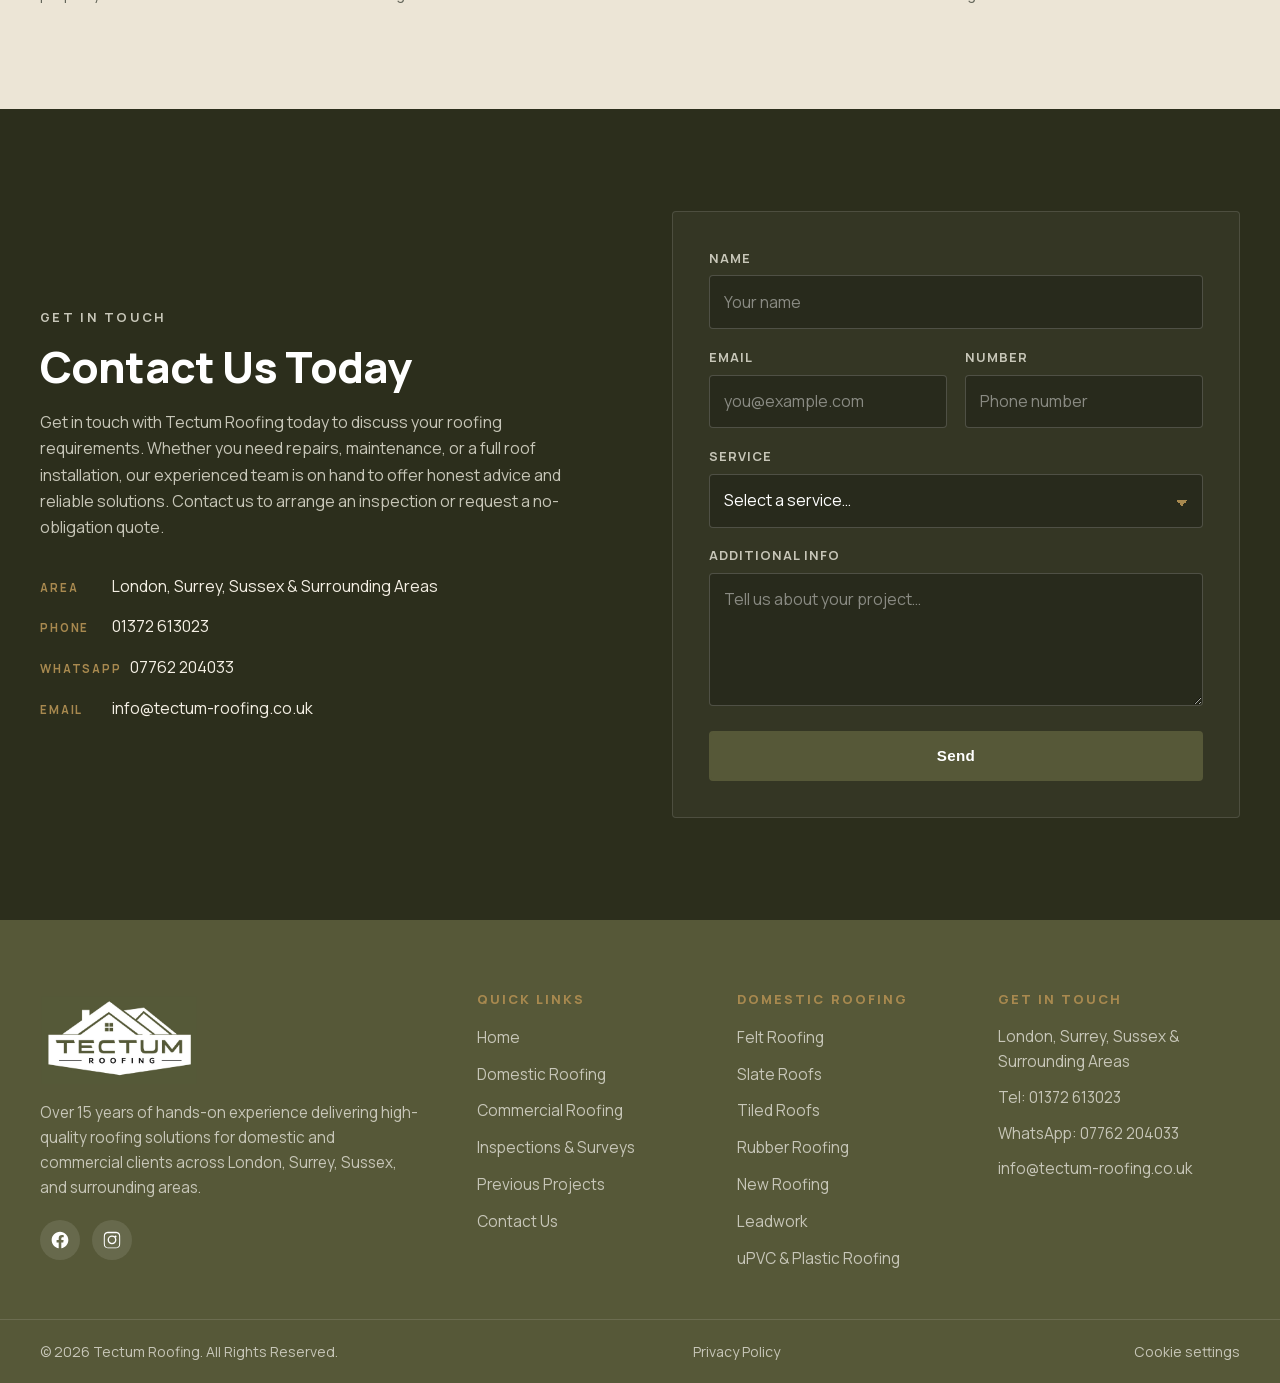
==== commit aa2fa4c5: "Add a cookie consent banner The site sets no tracking cookies, so consent isn't legally required tod" ====
--- a/index.html
+++ b/index.html
@@ -10,7 +10,7 @@
   <link rel="icon" type="image/png" href="assets/images/brand/favicon.png">
 
   <!-- Styles -->
-  <link rel="stylesheet" href="assets/css/styles.css?v=20260906">
+  <link rel="stylesheet" href="assets/css/styles.css?v=20260907">
 
   <!-- Preload primary font weight for faster first paint -->
   <link rel="preload" href="assets/fonts/manrope-latin.woff2" as="font" type="font/woff2" crossorigin>
@@ -387,6 +387,6 @@
     <span class="wa-float__label">WhatsApp us</span>
   </a>
 
-  <script src="assets/js/main.js?v=20260906" defer></script>
+  <script src="assets/js/main.js?v=20260907" defer></script>
 </body>
 </html>
--- a/assets/css/styles.css
+++ b/assets/css/styles.css
@@ -700,3 +700,45 @@
 @media (max-width:639px){
   .gallery__item img{ aspect-ratio:4/3; }
 }
+
+/* ---------- 17k. COOKIE BANNER ---------- */
+.cookie-banner{
+  position:fixed; left:0; right:0; bottom:0; z-index:70;
+  background:var(--olive-darker); color:var(--on-dark);
+  border-top:3px solid var(--brass);
+  box-shadow:0 -12px 32px -18px rgba(0,0,0,.7);
+  transform:translateY(100%);
+  transition:transform .35s var(--ease);
+}
+.cookie-banner.is-open{ transform:none; }
+
+.cookie-banner__inner{
+  display:flex; flex-wrap:wrap; align-items:center; justify-content:space-between;
+  gap:1rem 2rem; padding:1.25rem 0;
+}
+.cookie-banner__text{ flex:1 1 30ch; }
+.cookie-banner__title{
+  margin:0 0 .3rem; font-weight:800; font-size:1rem; letter-spacing:-.01em; color:#fff;
+}
+.cookie-banner__text p{ margin:0; font-size:.92rem; color:var(--on-dark-mut); line-height:1.6; }
+.cookie-banner__text a{ color:#fff; text-decoration:underline; text-underline-offset:2px; }
+.cookie-banner__text a:hover{ color:var(--brass); }
+
+/* Accept and Decline are deliberately the same size and weight — making
+   one harder to find than the other is a dark pattern, and not lawful
+   consent. */
+.cookie-banner__actions{ display:flex; flex-wrap:wrap; gap:.75rem; flex:0 0 auto; }
+.cookie-banner__actions .btn{ padding:.7rem 1.6rem; font-size:.92rem; }
+
+/* The WhatsApp button would otherwise sit under the banner */
+body.has-cookie-banner .wa-float{ bottom:calc(22px + 7.5rem); }
+
+@media (max-width:640px){
+  .cookie-banner__inner{ padding:1.1rem 0; }
+  .cookie-banner__actions{ width:100%; }
+  .cookie-banner__actions .btn{ flex:1 1 auto; }
+  body.has-cookie-banner .wa-float{ bottom:calc(16px + 10.5rem); }
+}
+@media (prefers-reduced-motion:reduce){
+  .cookie-banner{ transition:none; }
+}
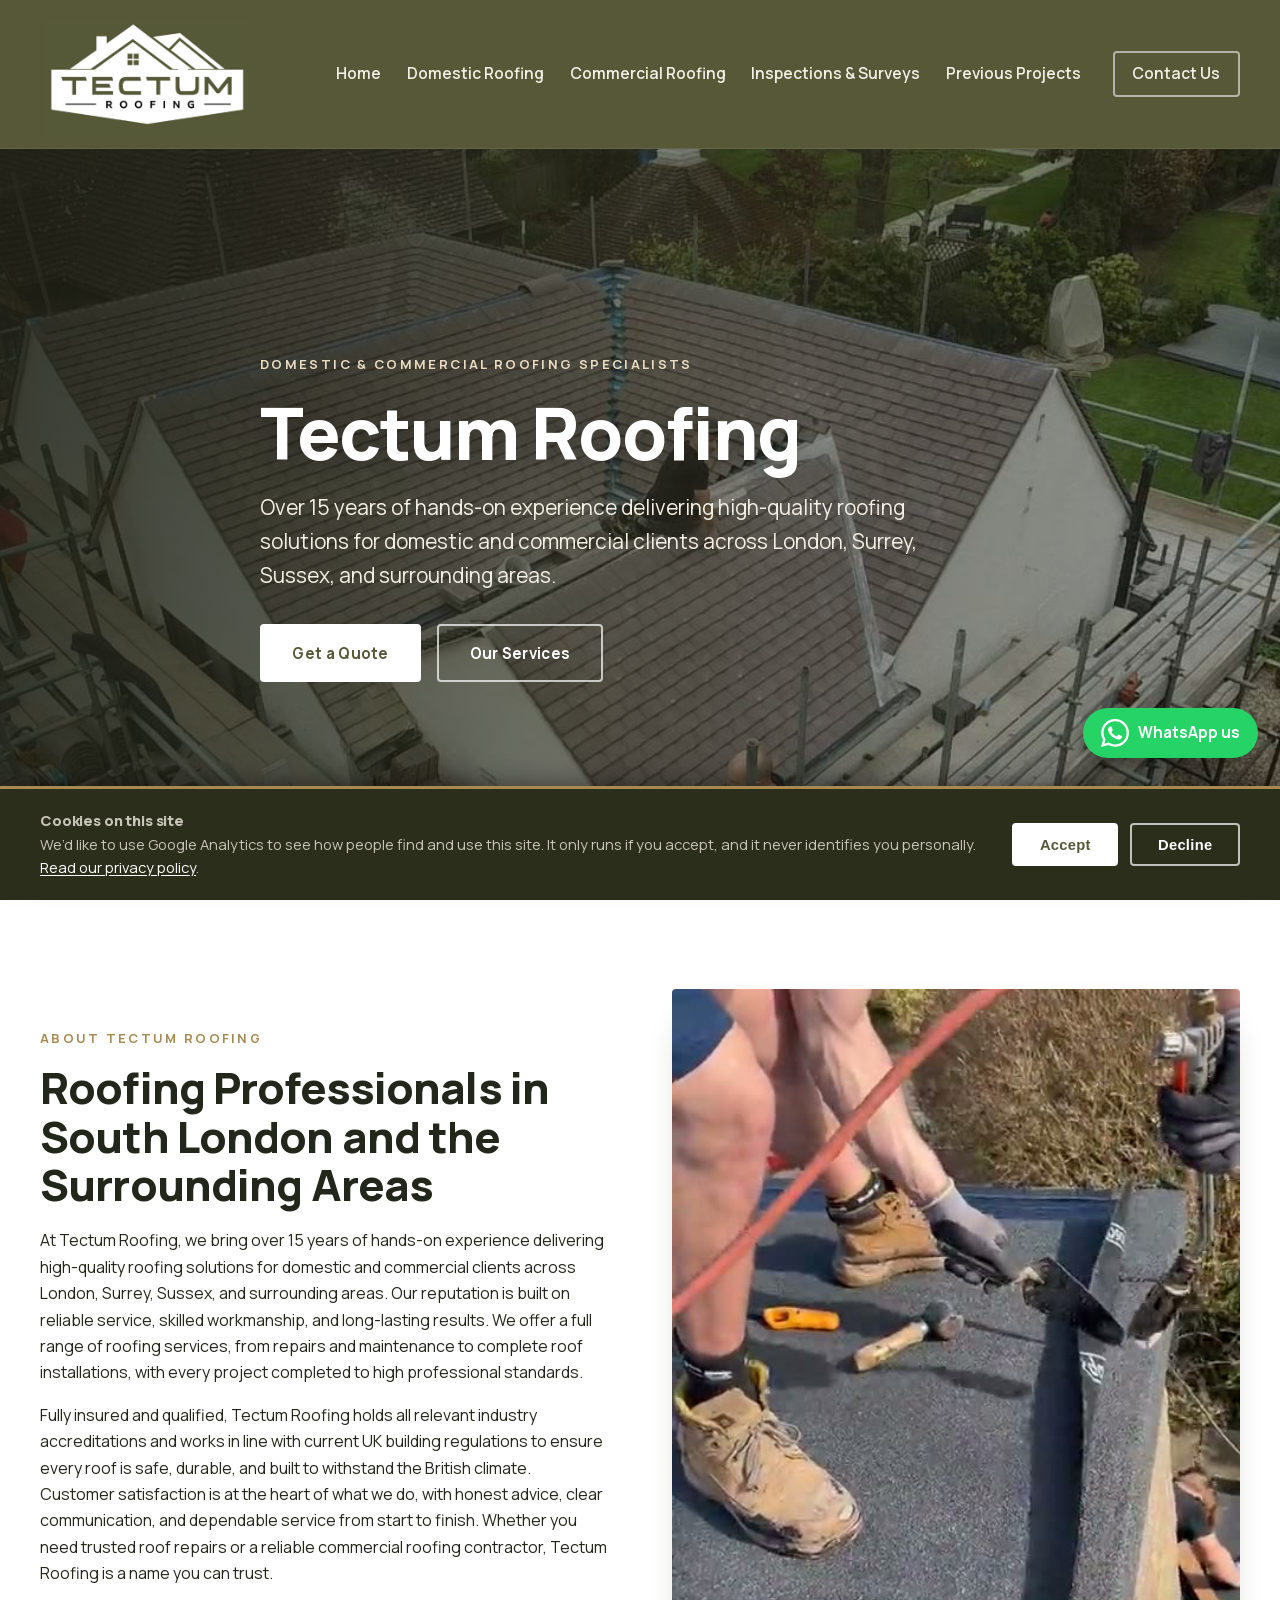
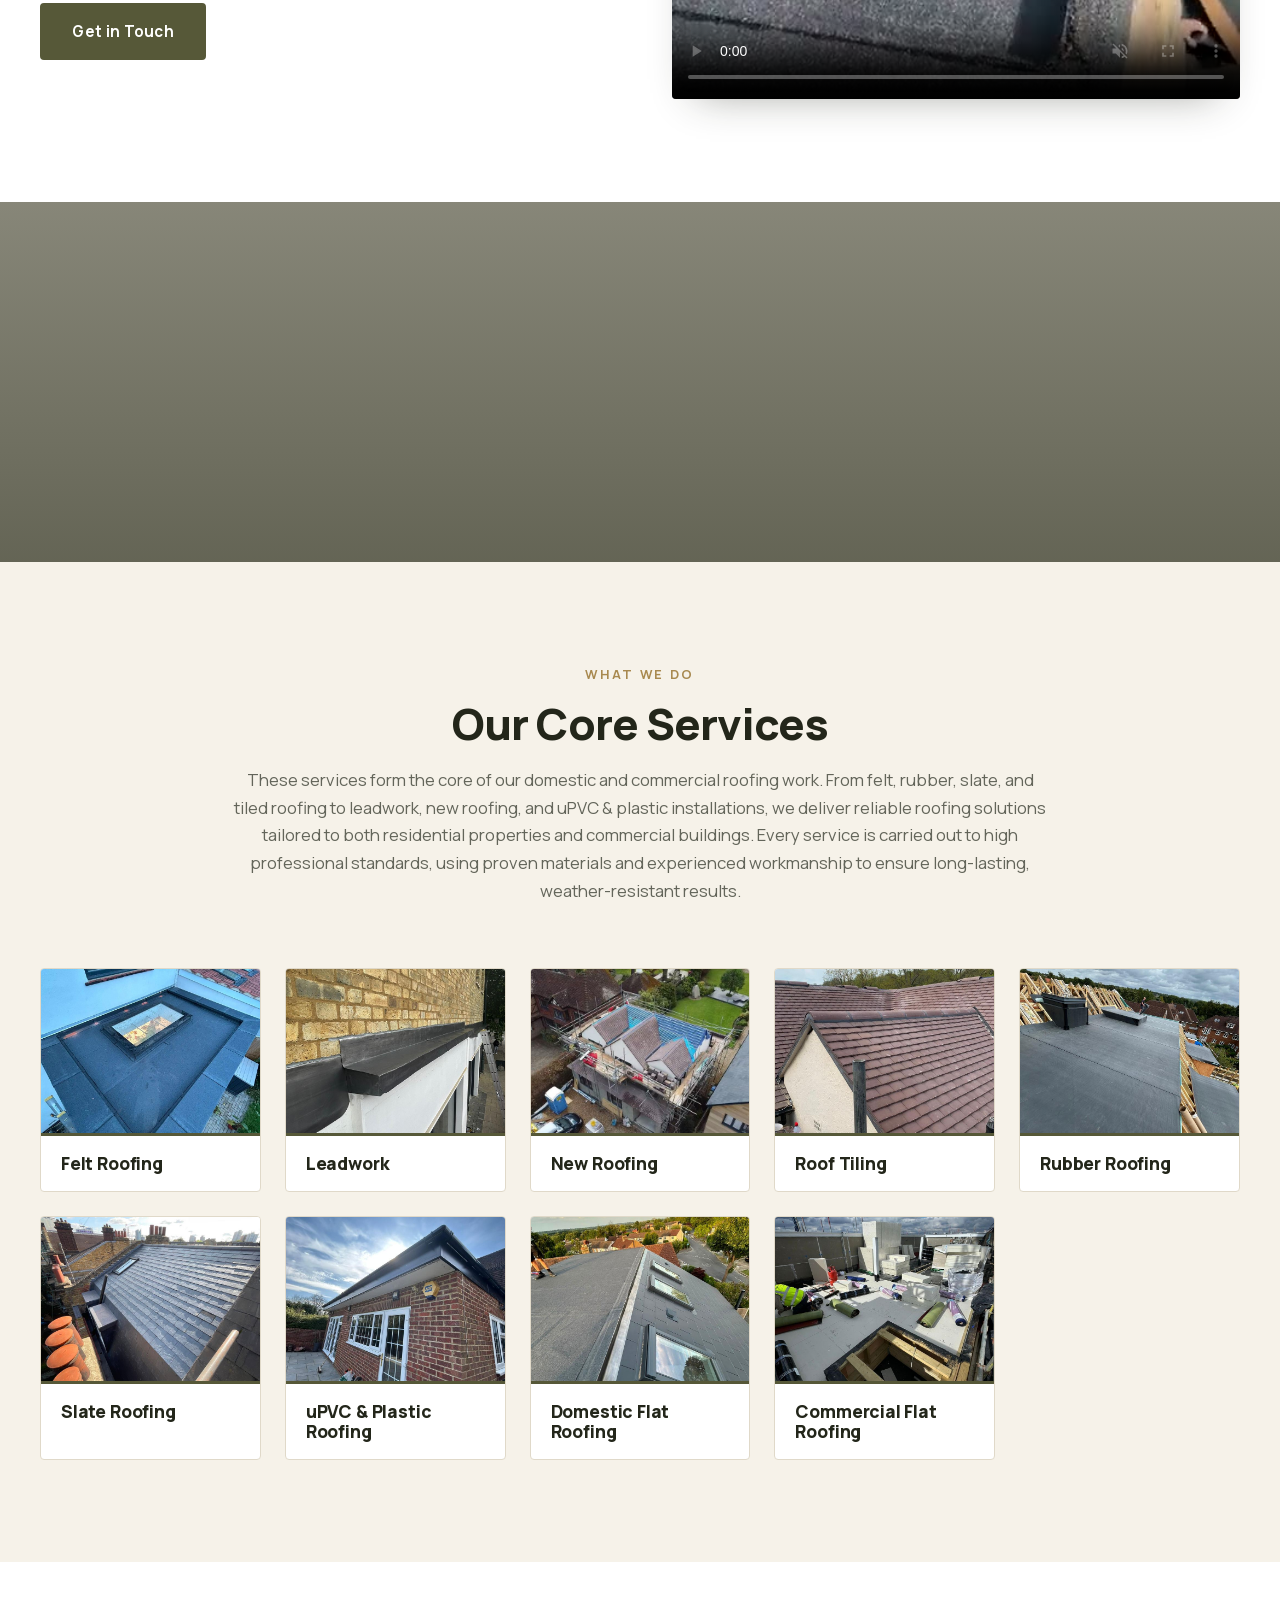
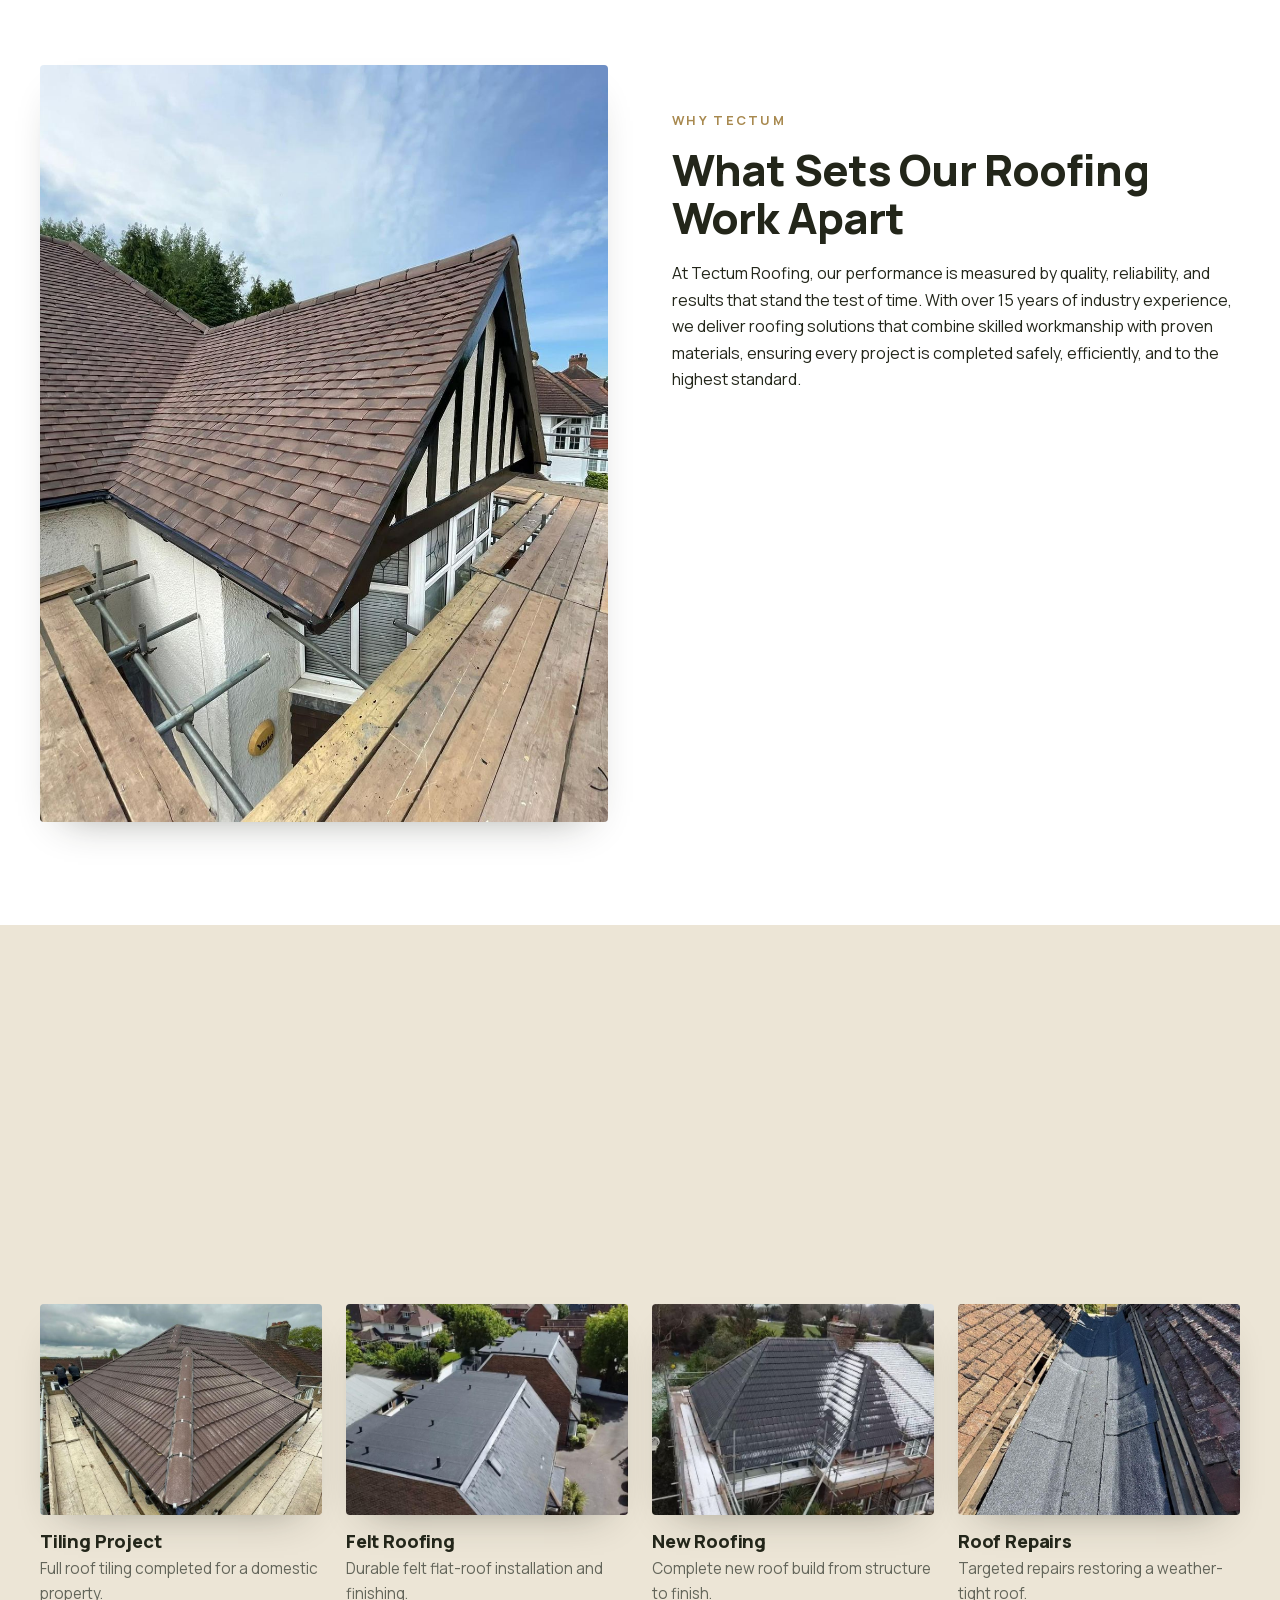
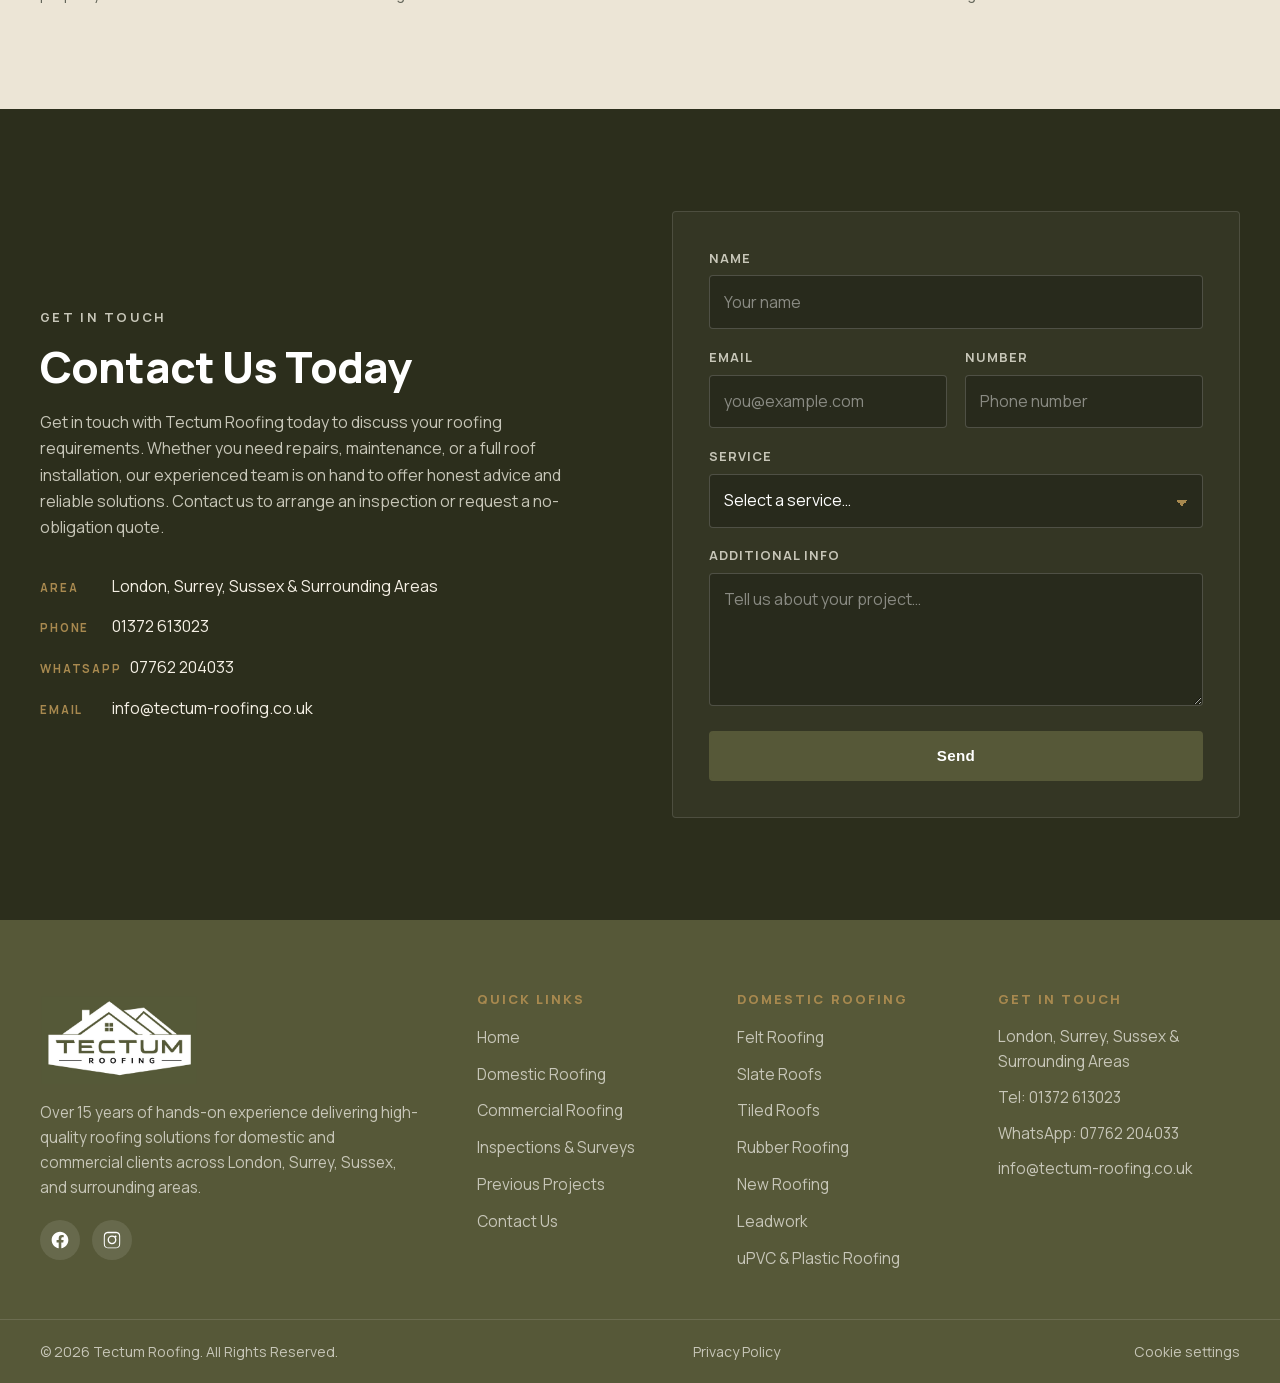
==== commit fc699058: "Switch on GA4 (G-7QNV25ZXHK) behind consent, update the privacy policy The tag is configured by Meas" ====
--- a/index.html
+++ b/index.html
@@ -10,7 +10,7 @@
   <link rel="icon" type="image/png" href="assets/images/brand/favicon.png">
 
   <!-- Styles -->
-  <link rel="stylesheet" href="assets/css/styles.css?v=20260907">
+  <link rel="stylesheet" href="assets/css/styles.css?v=20260908">
 
   <!-- Preload primary font weight for faster first paint -->
   <link rel="preload" href="assets/fonts/manrope-latin.woff2" as="font" type="font/woff2" crossorigin>
@@ -387,6 +387,6 @@
     <span class="wa-float__label">WhatsApp us</span>
   </a>
 
-  <script src="assets/js/main.js?v=20260907" defer></script>
+  <script src="assets/js/main.js?v=20260908" defer></script>
 </body>
 </html>
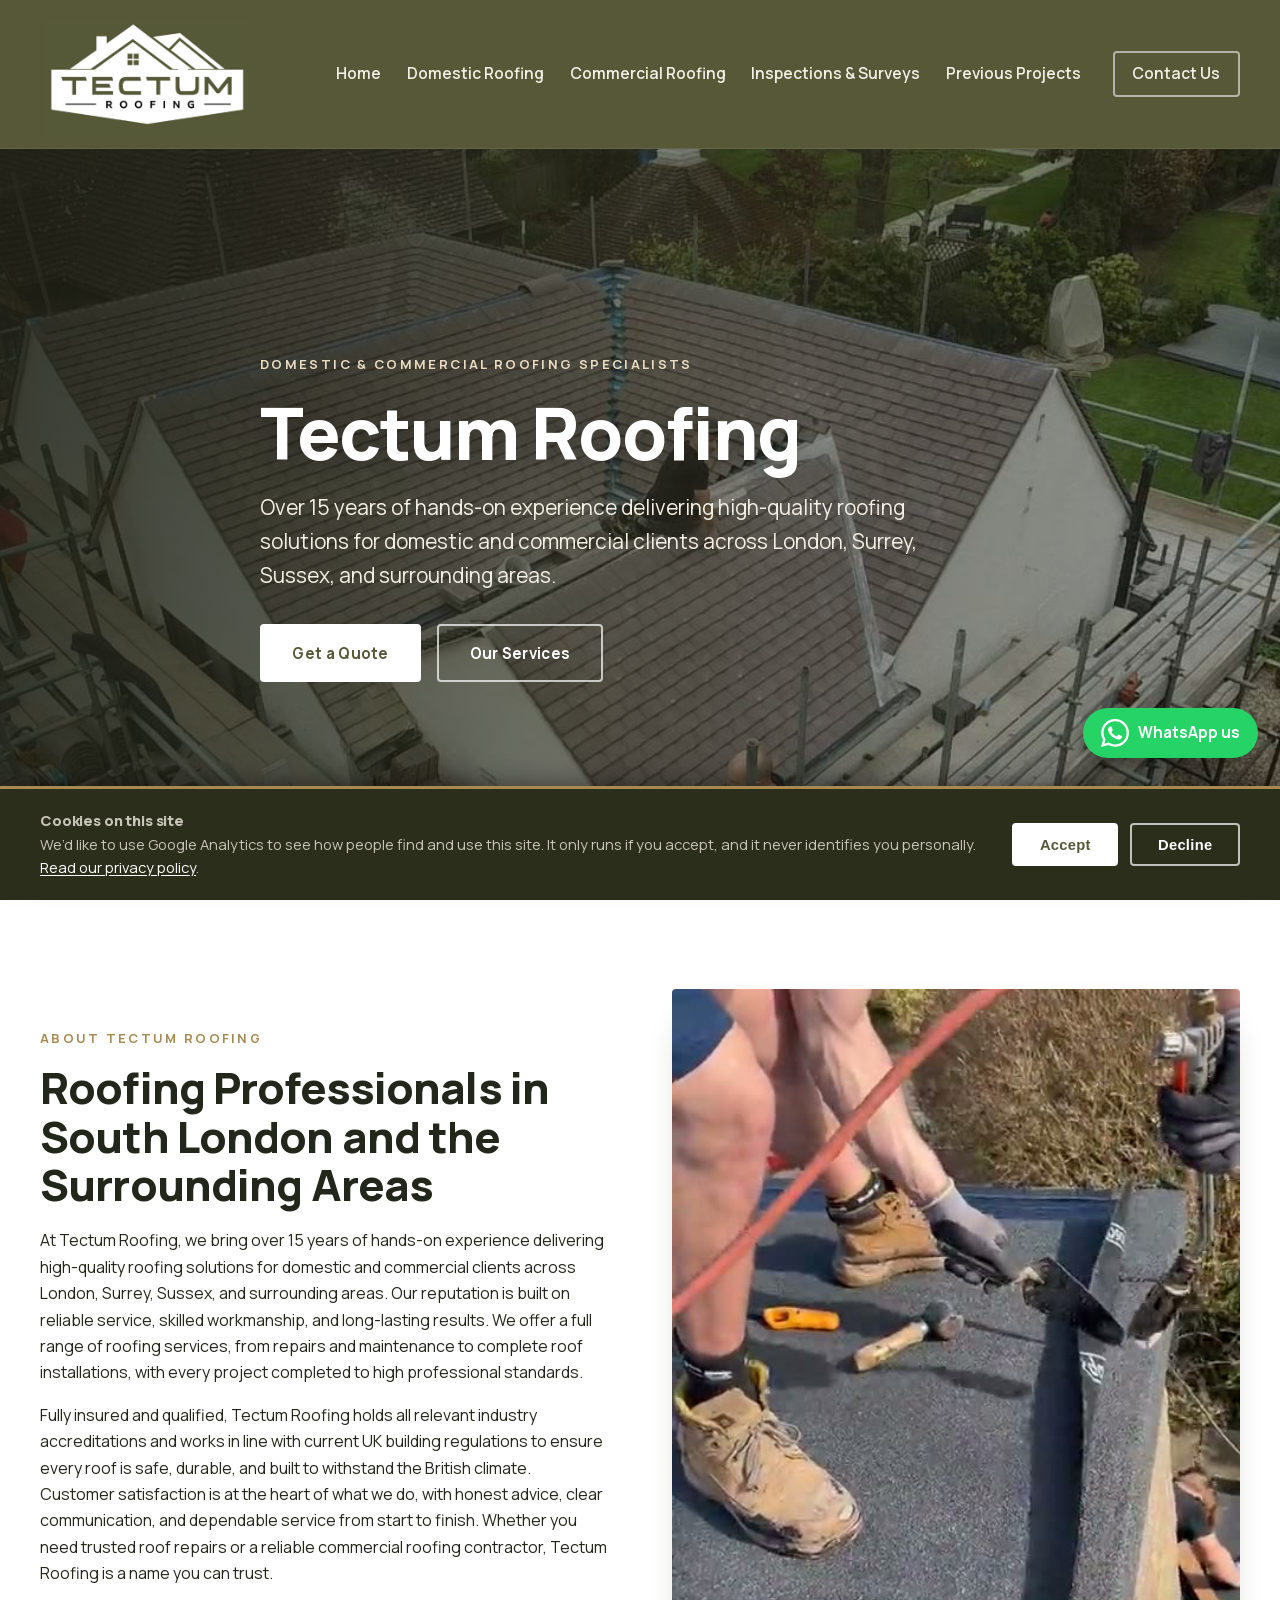
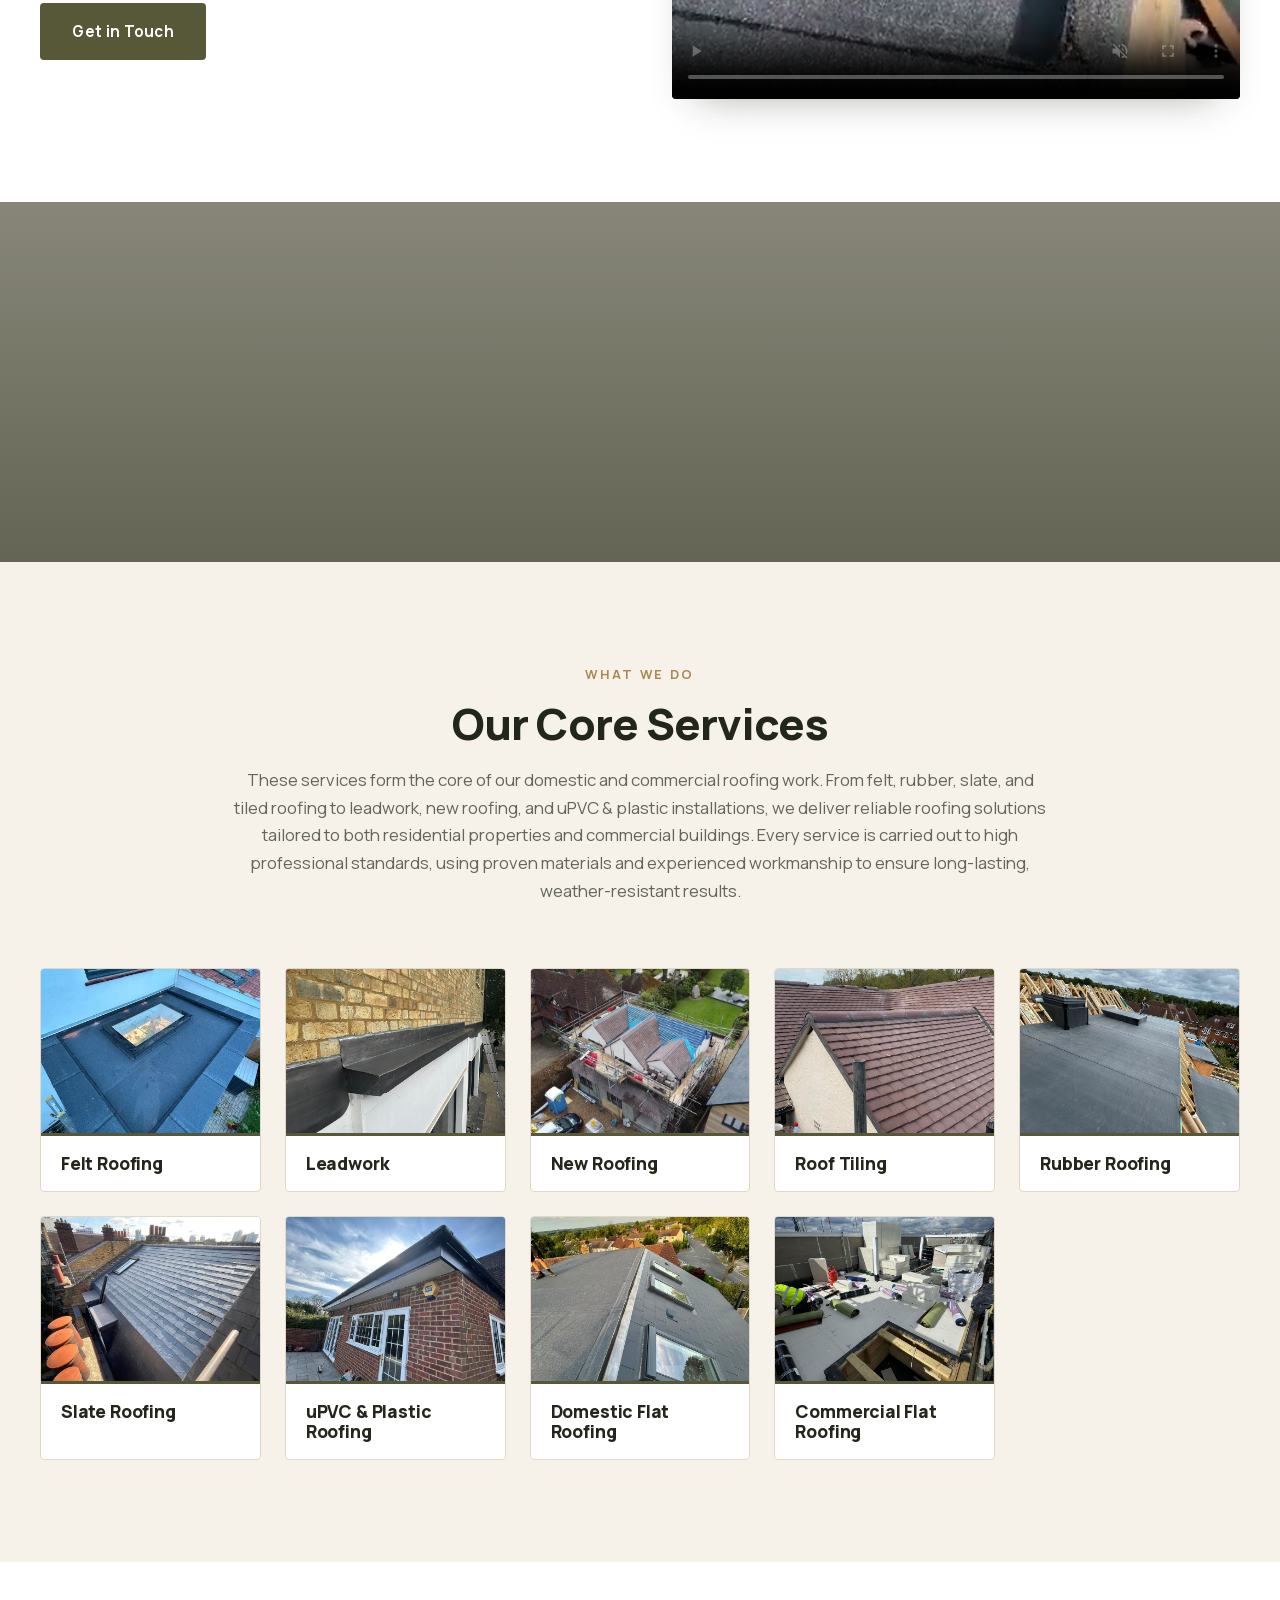
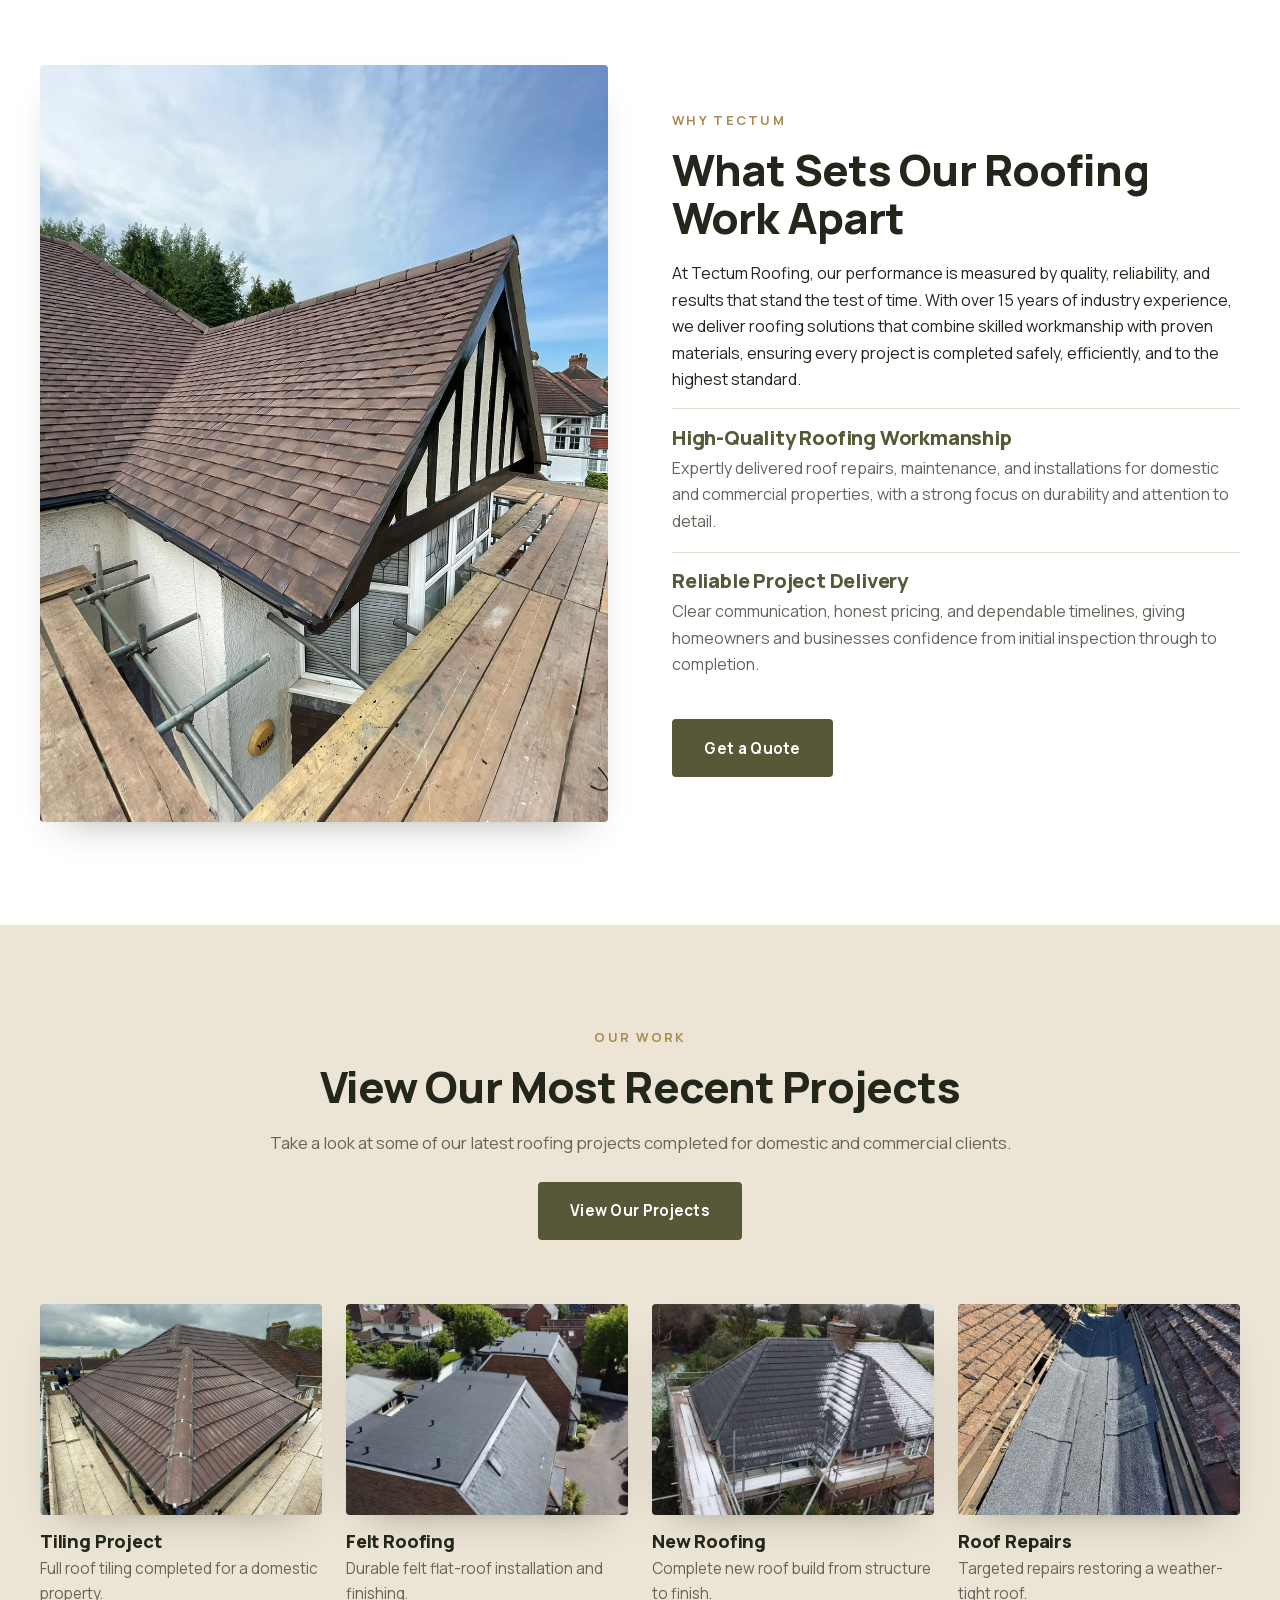
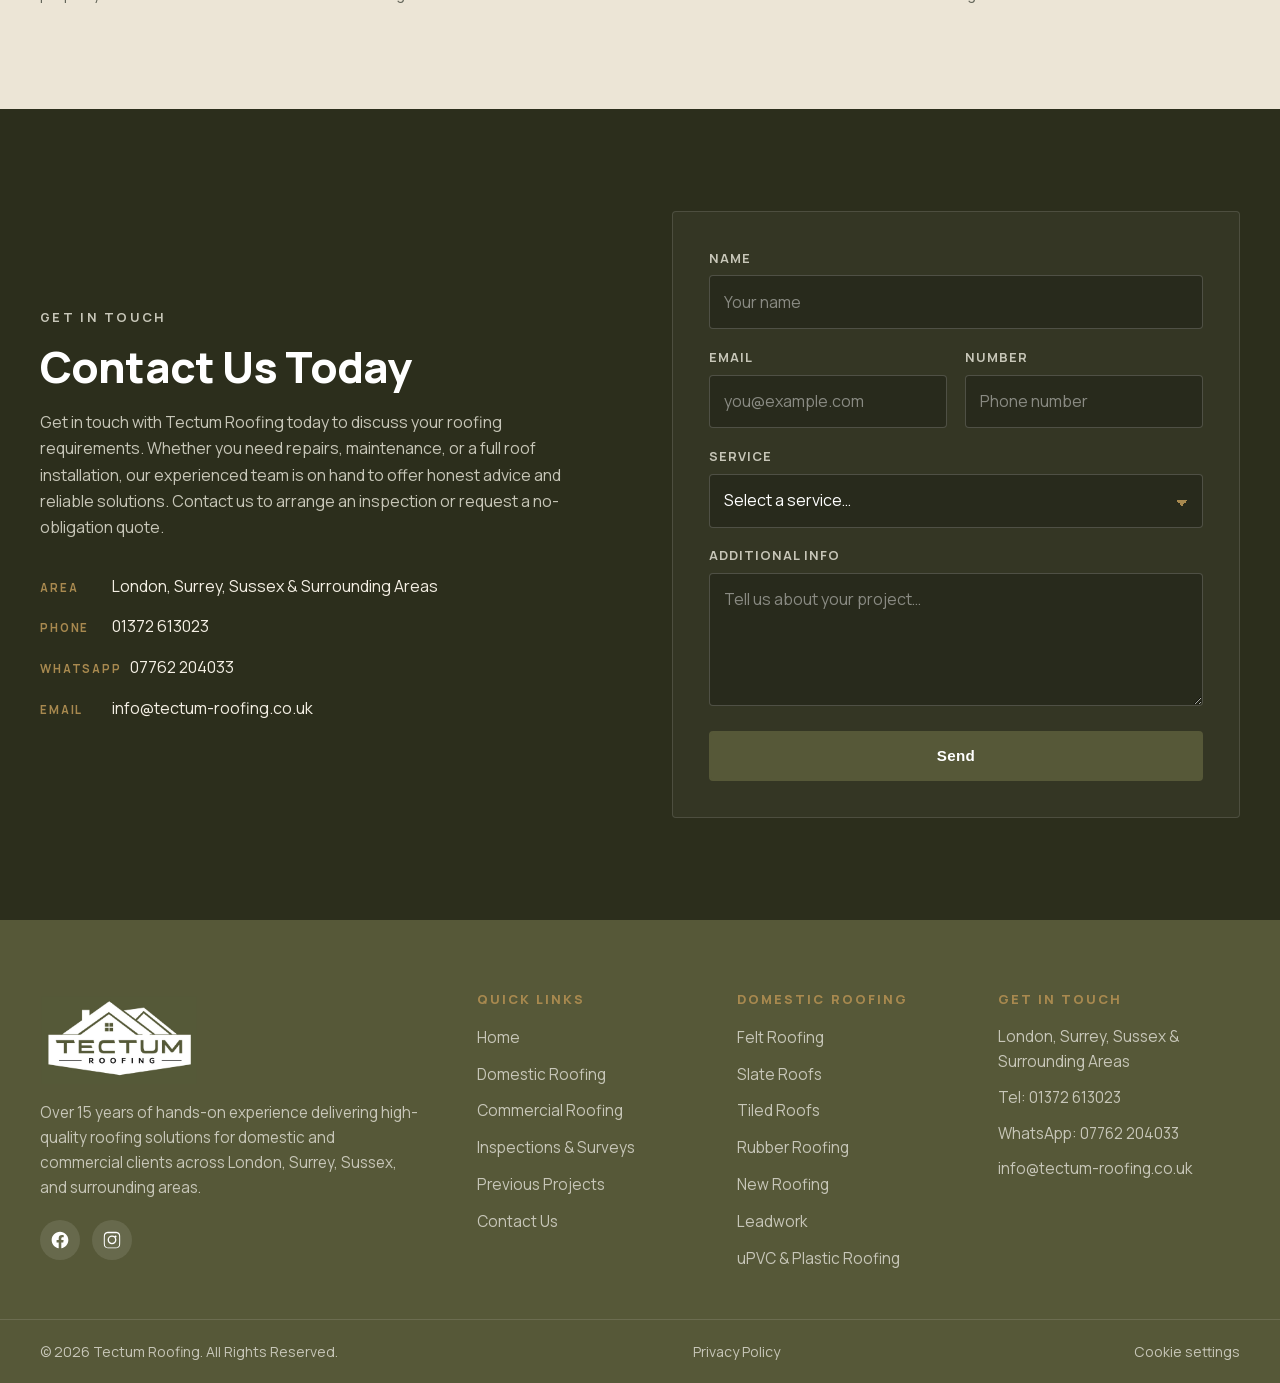
==== commit 6ffbb8da: "Add the Google Search Console verification tag Present in the <head> of all eight pages rather than " ====
--- a/index.html
+++ b/index.html
@@ -9,8 +9,11 @@
   <!-- Favicon (real asset from client site) -->
   <link rel="icon" type="image/png" href="assets/images/brand/favicon.png">
 
+  <!-- Google Search Console verification (sets no cookies, needs no consent) -->
+  <meta name="google-site-verification" content="BB8Ylq9Z-YSieOImj0Y3-eCYbyY2TJ1yQ7dAXben6pc">
+
   <!-- Styles -->
-  <link rel="stylesheet" href="assets/css/styles.css?v=20260908">
+  <link rel="stylesheet" href="assets/css/styles.css?v=20260909">
 
   <!-- Preload primary font weight for faster first paint -->
   <link rel="preload" href="assets/fonts/manrope-latin.woff2" as="font" type="font/woff2" crossorigin>
@@ -387,6 +390,6 @@
     <span class="wa-float__label">WhatsApp us</span>
   </a>
 
-  <script src="assets/js/main.js?v=20260908" defer></script>
+  <script src="assets/js/main.js?v=20260909" defer></script>
 </body>
 </html>
